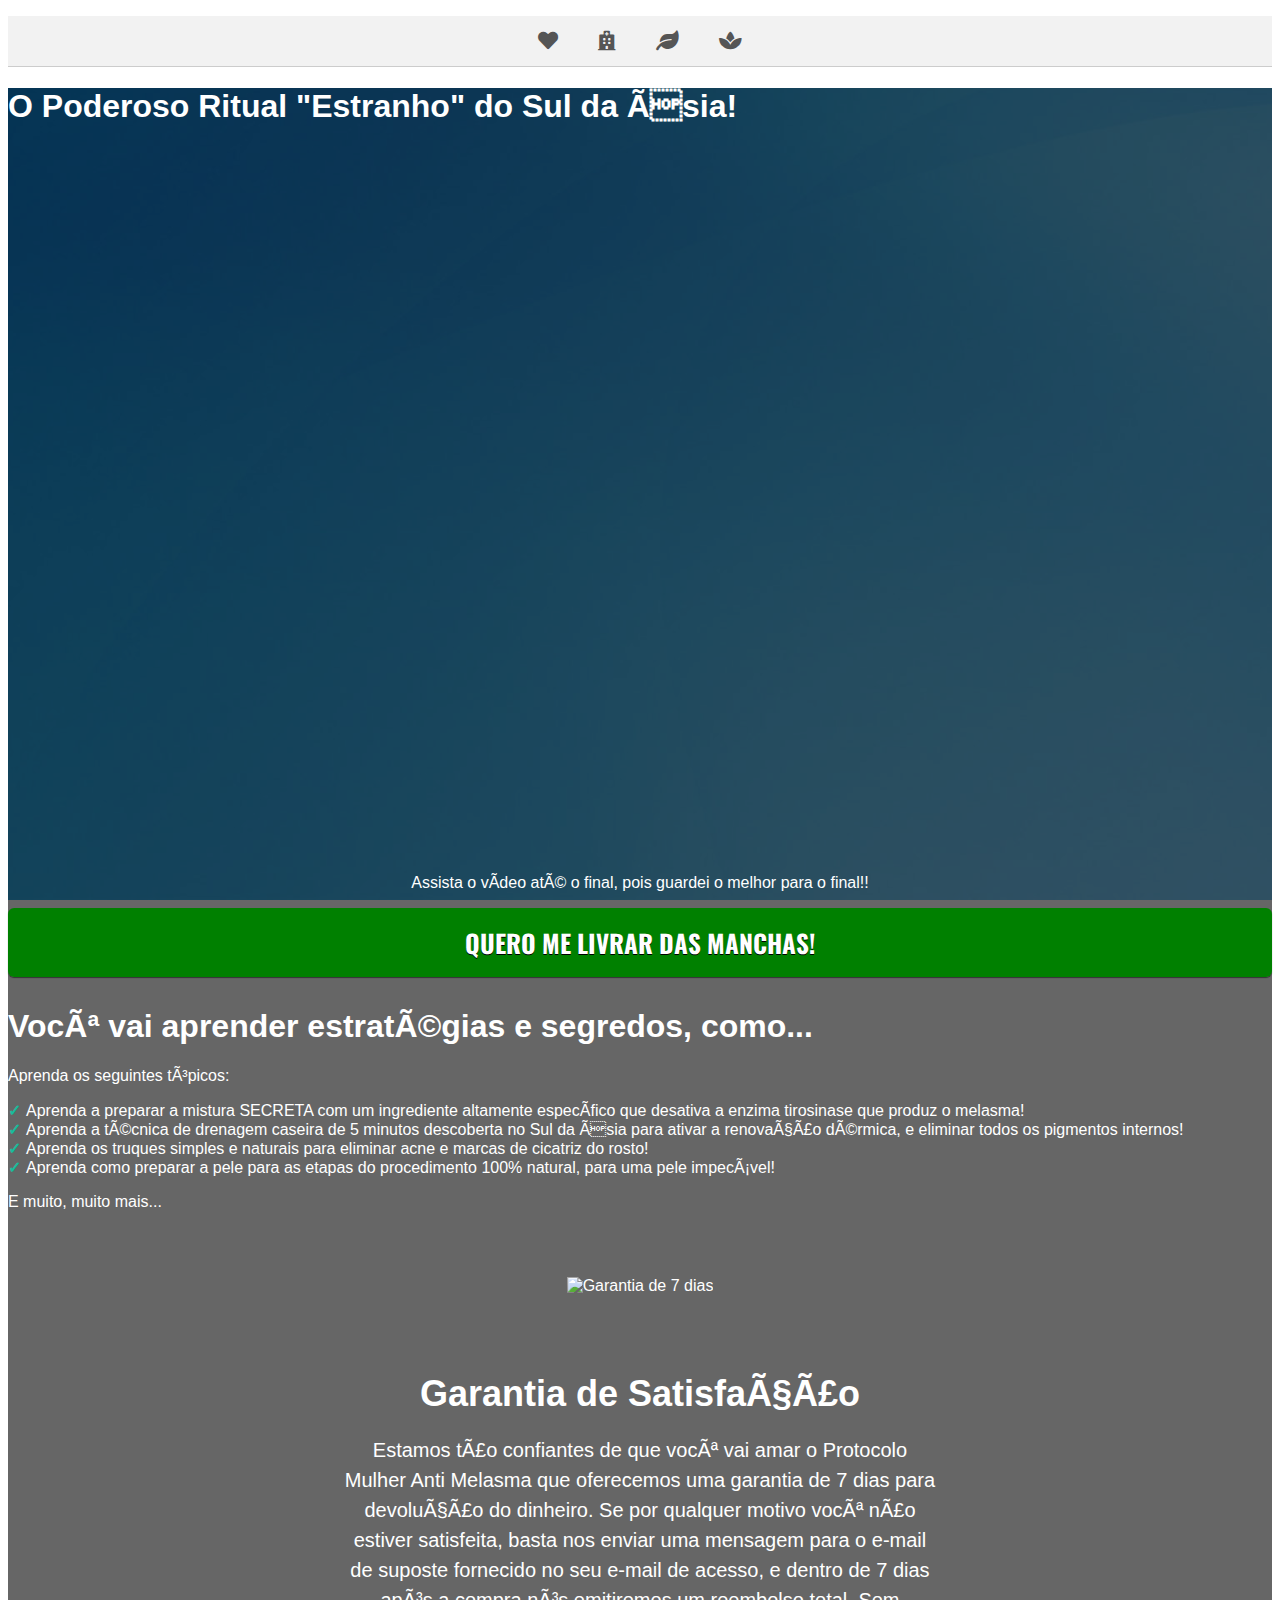
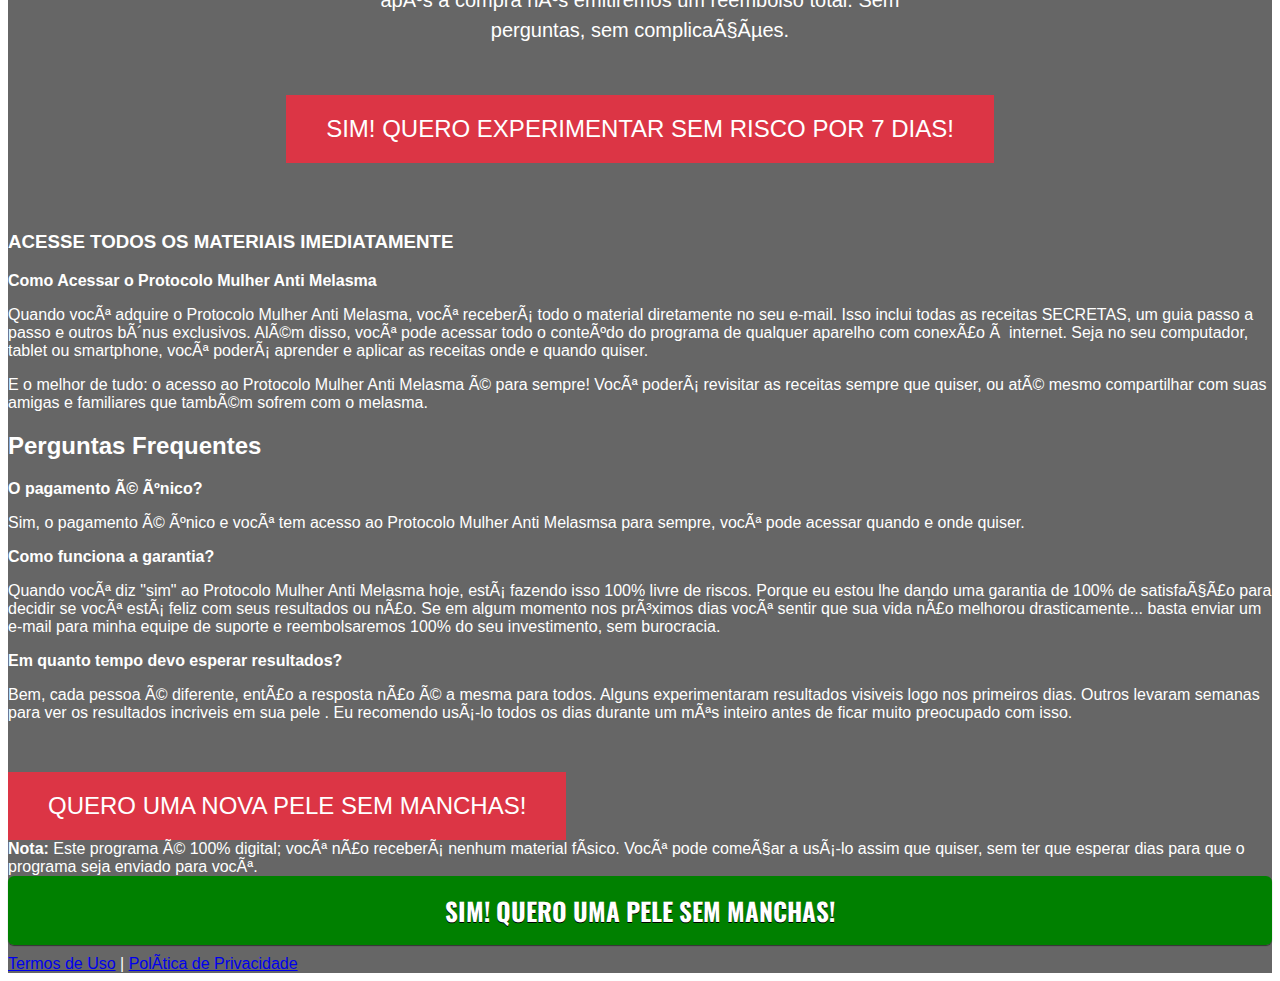
==== index.html @ 7e01591e "Update index.html" ====
<!DOCTYPE html>
 
</head>
<script>

    let prefix = ["https://pay.kiwify.com.br"];

 

function getParams() {

    let t = "",

        e = window.top.location.href,

        r = new URL(e);

    if (null != r) {

        let a = r.searchParams.get("utm_source"),

            n = r.searchParams.get("utm_medium"),

            o = r.searchParams.get("utm_campaign"),

            m = r.searchParams.get("utm_term"),

            c = r.searchParams.get("utm_content"); - 1 !== e.indexOf("?") && (t = `&sck=${a}|${n}|${o}|${m}|${c}`), console.log(t)

    }

    return t

}! function() {

    var t = new URLSearchParams(window.location.search);

    t.toString() && document.querySelectorAll("a").forEach(function(e) {

        for (let r = 0; r < prefix.length; r++) - 1 !== e.href.indexOf(prefix[r]) && (-1 === e.href.indexOf("?") ? e.href += "?" + t.toString() + getParams() : e.href += "&" + t.toString() + getParams())

    })

}(); </script>
<body>
  <div class="header">
    <p id="geolocation-msg"></p>
  </div>
  <!-- Restante do conteúdo do site -->

  <!-- Inclua o link para o font awesome -->
  <link rel="stylesheet" href="https://cdnjs.cloudflare.com/ajax/libs/font-awesome/5.15.3/css/all.min.css" />
  <style>
    /* Estilos para os ícones */
    .flags {
      list-style-type: none;
      margin: 0;
      padding: 0;
      display: flex;
      align-items: center;
      justify-content: center;
      height: 50px;
      background-color: #f2f2f2;
      border-bottom: 1px solid #ccc;
    }
    .flags li {
      margin: 0 20px;
      font-size: 20px;
      color: #555;
    }
    .health-icon:before {
      content: "\f21e";
      font-family: "Font Awesome 5 Solid";
    }
  </style>
</head>
<body>
  <ul class="flags">
    <li><i class="fas fa-heart"></i></li>
    <li><i class="fas fa-hospital"></i></li>
    <li><i class="fas fa-leaf"></i></li>
    <li><i class="fas fa-spa"></i></li>
  </ul>
  <!-- Conteúdo do site vem aqui -->
</body>
</html>

</body>
</html>

    <meta charset="utf-8">
    <meta name="viewport" content="width=device-width, initial-scale=1, shrink-to-fit=no">

    <link rel="stylesheet" href="https://stackpath.bootstrapcdn.com/bootstrap/4.1.3/css/bootstrap.min.css" integrity="sha384-MCw98/SFnGE8fJT3GXwEOngsV7Zt27NXFoaoApmYm81iuXoPkFOJwJ8ERdknLPMO" crossorigin="anonymous">

    <link rel="preconnect" href="https://fonts.googleapis.com">
    <link rel="preconnect" href="https://fonts.gstatic.com" crossorigin>
    <link href="https://fonts.googleapis.com/css2?family=Cabin:ital,wght@0,400;0,500;0,600;0,700;1,400;1,500;1,600;1,700&family=Dosis:wght@200;300;400;500;600;700;800&family=Oswald:wght@200;300;400;500;600;700&family=Signika:wght@300;400;500;600;700&display=swap" rel="stylesheet">

    <link rel="stylesheet" href="./assets/css/com.css">

    <!-- Título da Página -->
    <title>MAM</title>
    
    <style type="text/css">
      header {
        color: white;
        background-image: url("assets/img/bg.jpg");
        background-color: rgba(0, 0, 0, 0.6);
        background-position: center;
        background-size: cover;
        background-attachment: fixed;
        background-blend-mode: darken;
      }
    </style>
    
   <!-- Meta Pixel Code -->
<script>
!function(f,b,e,v,n,t,s)
{if(f.fbq)return;n=f.fbq=function(){n.callMethod?
n.callMethod.apply(n,arguments):n.queue.push(arguments)};
if(!f._fbq)f._fbq=n;n.push=n;n.loaded=!0;n.version='2.0';
n.queue=[];t=b.createElement(e);t.async=!0;
t.src=v;s=b.getElementsByTagName(e)[0];
s.parentNode.insertBefore(t,s)}(window, document,'script',
'https://connect.facebook.net/en_US/fbevents.js');
fbq('init', '753503599655289');
fbq('track', 'PageView');
fbq('track', 'ViewContent');
</script>
<noscript><img height="1" width="1" style="display:none"
src="https://www.facebook.com/tr?id=753503599655289&ev=PageView&noscript=1"
/></noscript>
<!-- End Meta Pixel Code -->
    
  </head>
  <body>
    
    <header class="py-4">
      <div class="container">
        <div class="row justify-content-center">
          <div class="col-lg-8 text-center">
            <!-- Imagem Ultrasecreto -->

           

          <!-- Headline -->
    <h1 class="headline my-4"><span class="red">O Poderoso Ritual "Estranho" </span>do Sul da Ásia</span>!</h1>

            <!-- VSL -->
          <script src="https://fast.wistia.com/embed/medias/kd700rx9ee.jsonp" async></script><script src="https://fast.wistia.com/assets/external/E-v1.js" async></script><div class="wistia_responsive_padding" style="padding:56.25% 0 0 0;position:relative;"><div class="wistia_responsive_wrapper" style="height:100%;left:0;position:absolute;top:0;width:100%;"><div class="wistia_embed wistia_async_kd700rx9ee videoFoam=true" style="height:100%;position:relative;width:100%"><div class="wistia_swatch" style="height:100%;left:0;opacity:0;overflow:hidden;position:absolute;top:0;transition:opacity 200ms;width:100%;"><img src="https://fast.wistia.com/embed/medias/kd700rx9ee/swatch" style="filter:blur(5px);height:100%;object-fit:contain;width:100%;" alt="" aria-hidden="true" onload="this.parentNode.style.opacity=1;" /></div></div></div></div>


            <p style="text-align:center;">Assista o vídeo até o final, pois guardei o melhor para o final!!</p>


            <!-- Botão 1 -->
            <div id="cta1" class="mt-4 d-none">
              <a href="https://pay.kiwify.com.br/3BcZ8cm" class="a-btn" style="text-decoration: none;">
                <span class="span-btn">QUERO ME LIVRAR DAS MANCHAS!</span>
              
              </a>
            </div>
          
            <style>



  </style>
</head>
<div id="cta2" class="mt-4 d-none">
<body>
  <h1>Você vai aprender estratégias e segredos, como...</h1>
  <p>Aprenda os seguintes tópicos:</p>
  <ul class="checklist">
    <li>Aprenda a preparar a mistura SECRETA com um ingrediente altamente específico que desativa a enzima tirosinase que produz o melasma!</li>
    <li>Aprenda a técnica de drenagem caseira de 5 minutos descoberta no Sul da Ásia para ativar a renovação dérmica, e eliminar todos os pigmentos internos!</li>
    <li>Aprenda os truques simples e naturais para eliminar acne e marcas de cicatriz do rosto!</li>
    <li>Aprenda como preparar a pele para as etapas do procedimento 100% natural, para uma pele impecável!</li>
 
  </ul>
  <p>E muito, muito mais...</p>
 
             
       <section>
    <div class="container">
        <div class="row justify-content-center">
            <div class="col-12 col-md-10">
   
                        <div class="d-flex align-items-center">
                         
                            <div>
                                
                        </div>
                    </div>
                </div>
            </div>
        </div>
    </section>
    <div style="background-image: url('https://exemplo.com/fundo.jpg'); background-size: cover; text-align: center; padding: 50px;">
    <img src="https://codeva.com.br/wp-content/uploads/2020/06/garantia-de-7-dias-1-300x261.png" alt="Garantia de 7 dias" style="width: 150px; margin-bottom: 30px;">
    <h4 style="color: #fff; font-size: 36px; margin-bottom: 20px;">Garantia de Satisfação</h4>
    <p style="color: #fff; font-size: 20px; line-height: 1.5; max-width: 600px; margin: auto;">Estamos tão confiantes de que você vai amar o Protocolo Mulher Anti Melasma que oferecemos uma garantia de 7 dias para devolução do dinheiro. Se por qualquer motivo você não estiver satisfeita, basta nos enviar uma mensagem para o e-mail de suposte fornecido no seu e-mail de acesso, e dentro de 7 dias após a compra nós emitiremos um reembolso total. Sem perguntas, sem complicações.</p>
    <div style="margin-top: 50px;">
        <a href="https://pay.kiwify.com.br/3BcZ8cm" style="background-color: #dc3545; color: #fff; font-size: 24px; padding: 20px 40px; text-decoration: none; display: inline-block;">SIM! QUERO EXPERIMENTAR SEM RISCO POR 7 DIAS!</a>
    </div>
</div>

    <section class="bg-ltgray">
        <div class="container">
            <div class="row justify-content-center">
                <div class="col-12 col-md-10 text-center">
                    <h3 class="lh-normal fs-40  mb-5">ACESSE TODOS OS MATERIAIS IMEDIATAMENTE</h3>
                    <p class="fs-28"><strong> Como Acessar o Protocolo Mulher Anti Melasma</strong></p>
                    <p>Quando você adquire o Protocolo Mulher Anti Melasma, você receberá todo o material diretamente no seu e-mail. Isso inclui todas as receitas SECRETAS, um guia passo a passo e outros bônus exclusivos.

Além disso, você pode acessar todo o conteúdo do programa de qualquer aparelho
com conexão à internet. Seja no seu computador, tablet ou smartphone, você
poderá aprender e aplicar as receitas onde e quando quiser.</p> <p
class="mb-0">E o melhor de tudo: o acesso ao Protocolo Mulher Anti Melasma é
para sempre! Você poderá revisitar as receitas sempre que quiser, ou até
mesmo compartilhar com suas amigas e familiares que também sofrem com o
melasma.</p> </div> </div> </div> <section> <div class="container"> <div
class="row mb-5"> <div class="col-12"> <h2 class="fs-40 text-center
mb-0">Perguntas Frequentes</h2> </div> </div> <div class="row
justify-content-center"> <div class="col-12 col-md-5 mb-5 mb-md-0"> <p
class="fs-24 mb-3"><strong>O pagamento é único?</strong></p> <p
class="mb-5">Sim, o pagamento é único e você tem acesso ao Protocolo Mulher
Anti Melasmsa para sempre, você pode acessar quando e onde quiser.</p> <p
class="fs-24 mb-3"><strong>Como funciona a garantia?</strong></p> <p
class="mb-0">Quando você diz "sim" ao Protocolo Mulher Anti Melasma hoje,
está fazendo isso 100% livre de riscos. Porque eu estou lhe dando uma garantia de 100% de satisfação
para decidir se você está feliz com seus resultados ou não. Se em
algum momento nos próximos dias você sentir que sua vida não melhorou
drasticamente... basta enviar um e-mail para minha equipe de suporte e
reembolsaremos 100% do seu investimento, sem burocracia. </p> </div> <div
class="col-12 col-md-5"> <p class="fs-24 mb-3"><strong>Em quanto tempo devo
esperar resultados?</strong></p> <p class="mb-0">Bem, cada pessoa é
diferente, então a resposta não é a mesma para todos. Alguns experimentaram
resultados visiveis logo nos primeiros dias. Outros levaram semanas para ver
os resultados incriveis em sua pele . Eu recomendo usá-lo todos os dias
durante um mês inteiro antes de ficar muito preocupado com isso.</p> </div>
</div> </div><div style="margin-top: 50px;"> <a
href="https://pay.kiwify.com.br/3BcZ8cm" style="background-color: #dc3545;
color: #fff; font-size: 24px; padding: 20px 40px; text-decoration: none;
display: inline-block;">QUERO UMA NOVA PELE SEM MANCHAS!</a>
</section>

    <section class="pb-5">
        <div class="container">
            <div class="row justify-content-center mb-5">
                <div class="col-12 col-md-10">
                    <div class="disclaimer-wrap">
                       
                    </div>
                </div>
            </div>
            <div class="row justify-content-center">
                <div class="col-12 col-md-7">
                    <div class="alert alert-warning fs-14 px-3 px-md-4 py-2 py-md-3 mb-0">
                        <strong>Nota:</strong> Este programa é 100% digital; você não receberá nenhum material físico. Você pode começar a usá-lo assim que quiser, sem ter que esperar dias para que o programa seja enviado para você.
                    </div>
                </div>
            </div>
        </div>
    </section>
</div>
            </div>
        </div>
    </section>     </div>
            <!-- Botão 2 -->
            <div id="cta2" class="mt-4 d-none">
              <a href="https://pay.kiwify.com.br/3BcZ8cm" class="a-btn" style="text-decoration: none;">
                <span class="span-btn">SIM! QUERO UMA PELE SEM MANCHAS!</span>
              
              </a>
            </div>
          </div>

        </div>
      </div>
    </section>

    <footer class="bg-dark py-3 text-center">
      <div class="text-white"><a href="termos.html" class="text-white">Termos de Uso</a> | <a href="privacidade.html" class="text-white">Política de Privacidade</a></div>
    </footer>



    <script type="text/javascript">
  setTimeout(() => {
    document.getElementById("cta1").classList.remove("d-none"); 
    document.getElementById("cta2").classList.remove("d-none");
   
  }, 1265000);
</script>

    <script src="https://code.jquery.com/jquery-3.3.1.slim.min.js" integrity="sha384-q8i/X+965DzO0rT7abK41JStQIAqVgRVzpbzo5smXKp4YfRvH+8abtTE1Pi6jizo" crossorigin="anonymous"></script>
    <script src="https://cdnjs.cloudflare.com/ajax/libs/popper.js/1.14.3/umd/popper.min.js" integrity="sha384-ZMP7rVo3mIykV+2+9J3UJ46jBk0WLaUAdn689aCwoqbBJiSnjAK/l8WvCWPIPm49" crossorigin="anonymous"></script>
    <script src="https://stackpath.bootstrapcdn.com/bootstrap/4.1.3/js/bootstrap.min.js" integrity="sha384-ChfqqxuZUCnJSK3+MXmPNIyE6ZbWh2IMqE241rYiqJxyMiZ6OW/JmZQ5stwEULTy" crossorigin="anonymous"></script>
    <script src="./assets/js/com.js"></script>
  </body>
</html>
---- assets/css/com.css ----
.hide {
  visibility: hidden;
}
.show {
  visibility: visible;
  animation-name: fadeIn;
  animation-duration: 1s;
}
@keyframes fadeIn {
  from {
    opacity: 0;
  }
  to {
    opacity: 1;
  }
}


@keyframes pulsacao {
  0% {
    transform: scale(1);
    box-shadow: none;
  }
  50% {
    transform: scale(1.1);
    box-shadow: 0px 0px 10px #4CAF50;
  }
  100% {
    transform: scale(1);
    box-shadow: none;
  }
}

.pulsar {
  animation: pulsacao 2s infinite;
}
@media (max-width: 768px) {
  .video-player {
    width: 100%;
    background: 0 0;
  }
  .video-player iframe {
    width: 100%;
    height: 100%;
    top: 0;
    margin: auto;
  }
  #frame {
    width: 100%;
    height: 100%;
    top: 0;
    margin: auto;
  }
}

* {
  font-family: helvetica, arial, sans-serif;
}

body {
  font-size: 16px;
}

    /* Estilos para a lista de verificação */
    .checklist {
      list-style-type: none;
      margin: 0;
      padding: 0;
    }
    .checklist li:before {
      content: "\2713"; /* Símbolo de marca de seleção */
      color: #1abc9c;
      margin-right: 5px;
      font-weight: bold;
      font-size: 16px;
    }

.fb-comments {
  border: 1px solid #e9ebee;
  border-radius: 3px;
  padding: 0 15px;
  padding-bottom: 15px;
  margin: auto;
  position: relative;
  color: #4267b2;
}

.fb-comments-header {
  padding: 15px 0;
  border-bottom: 1px solid #e9ebee;
}

.fb-comments-header span {
  color: #000;
  font-weight: 700;
  font-size: 0.9em;
}

.fb-comments-comment {
  border: none;
  padding: 0;
  margin: 10px 0;
  width: 100%;
}

.fb-comments-reply-wrapper {
  margin-left: 60px;
  border-left: 1px dotted #e9ebee;
  padding-left: 5px;
}

tr,
td {
  border: none;
  margin: 0;
}

td {
  padding: 2.5px;
}

tr {
  padding: 2.5px 0;
}

.fb-comments-comment-img {
  vertical-align: top;
  width: 48px;
  padding-right: 5px;
}

.fb-comments-comment-img img {
  max-width: 48px;
  border-radius: 25px;
}

.fb-comments-comment-name {
  font-size: 0.85em;
}

.fb-comments-comment-name name {
  color: #365899;
  text-decoration: none;
  font-weight: 700;
  cursor: pointer;
  cursor: hand;
}

.fb-comments-comment-name name:hover {
  text-decoration: underline;
}

.fb-comments-comment-name occupation {
  color: #90949c;
}

.fb-comments-comment-text {
  font-size: 0.9em;
  color: #000;
  border-radius: 21px;
  background-color: #eaebef;
  padding: 10px 20px;
}

.fb-comments-comment-actions like,
.fb-comments-comment-actions reply {
  font-size: 0.75em;
  color: #4267b2;
  text-decoration: none;
  cursor: pointer;
  cursor: hand;
}

.fb-comments-comment-actions like.liked {
  color: #90949c;
}

.fb-comments-comment-actions like:hover,
.fb-comments-comment-actions reply:hover {
  text-decoration: underline;
}

.fb-comments-comment-actions likes {
  font-size: 13px;
  background: url(https://cloudcode.site/likes.png);
  background-repeat: no-repeat;
  padding-left: 43px;
  padding-right: 6px;
  padding-top: 3px;
  padding-bottom: 2px;
  margin-top: -10px;
  float: right;
  background-color: #fff;
  border: solid #eaebef;
  border-radius: 19px;
}

.fb-comments-comment-actions date {
  font-size: 0.75em;
  color: #90949c;
  text-decoration: none;
  cursor: pointer;
  cursor: hand;
}

.fb-comments-comment-actions date:hover {
  text-decoration: underline;
}

.fb-comments-loadmore {
  background: #4080ff;
  border: 1px solid #4080ff;
  border-radius: 3px;
  box-sizing: border-box;
  color: #fff;
  font-size: 14px;
  padding: 0.875em;
  text-shadow: none;
  width: 100%;
  font-weight: 700;
  cursor: hand;
  cursor: pointer;
}

.fb-reply-input {
  border: 1px solid lightgrey;
  border-radius: 3px;
  width: 100%;
  padding: 5px 7.5px;
  font-size: 0.75em;
  color: #000;
  outline: none;
}

.fb-reply-input:hover,
.fb-reply-button:hover {
  outline: none;
}

.fb-reply-button {
  background: #4080ff;
  border: 1px solid #4080ff;
  border-radius: 3px;
  box-sizing: border-box;
  color: #fff;
  font-size: 0.75em;
  padding: 5px 7.5px;
  text-shadow: none;
  width: 100%;
  font-weight: 700;
  cursor: hand;
  cursor: pointer;
  outline: none;
}

.bbtn {
  width: 100%;
  max-width: 449px;
}

@media (max-width: 768px) {
  .video-player {
    margin-top: 0 !important;
  }
}

.a-btn {
      text-decoration: none;
      -webkit-font-smoothing: antialiased;
      margin: 0;
      border: 0; 
      font: inherit; 
      vertical-align: baseline;
      color: #2e82bc; 
      outline: 0; 
      line-height: 1; 
      text-align: center; 
      position:relative!important; display: inline-block!important;
      border-style: solid; 
      width: 100%; padding-left: 0!important; padding-right: 0!important; 
      margin-bottom: 10px; 
      padding: 22px 44px; border-color: #ff5535; border-width: 0px; 
      border-radius: 6px; 
      background: linear-gradient(to bottom, #008000  0%, #008000  100%); 
      box-shadow: 0px 1px 1px 0px rgba(0,0,0,0.5); 
      text-decoration: none!important;
    }
    .span-btn {
      text-decoration: none;
      -webkit-font-smoothing: antialiased; 
      text-align: center;
      margin: 0; 
      border: 0; 
      font: inherit;
      vertical-align: baseline;
      display: block; 
      position: relative; 
      z-index: 1; 
      padding: 0 15px; 
      white-space: normal; 
      font-size: 25px;
      color: #ffffff; 
      font-family: Oswald; 
      font-weight: bold; 
      text-shadow: #000000 0px 1px 0px;
      text-decoration: none;
    }
    .span-btn2 {
      -webkit-font-smoothing: antialiased; 
      text-align: center;
      padding: 0; border: 0;
      font: inherit; 
      vertical-align: baseline; 
      display: block; 
      position: relative;
      z-index: 1; 
      margin: .2em 0 -.5em; 
      font-size: 15px; 
      color: #f5e051; 
      font-family: Cabin; 
      font-weight: bold; 
      font-style: italic;
      text-shadow: #000000 0px 1px 0px;
    }
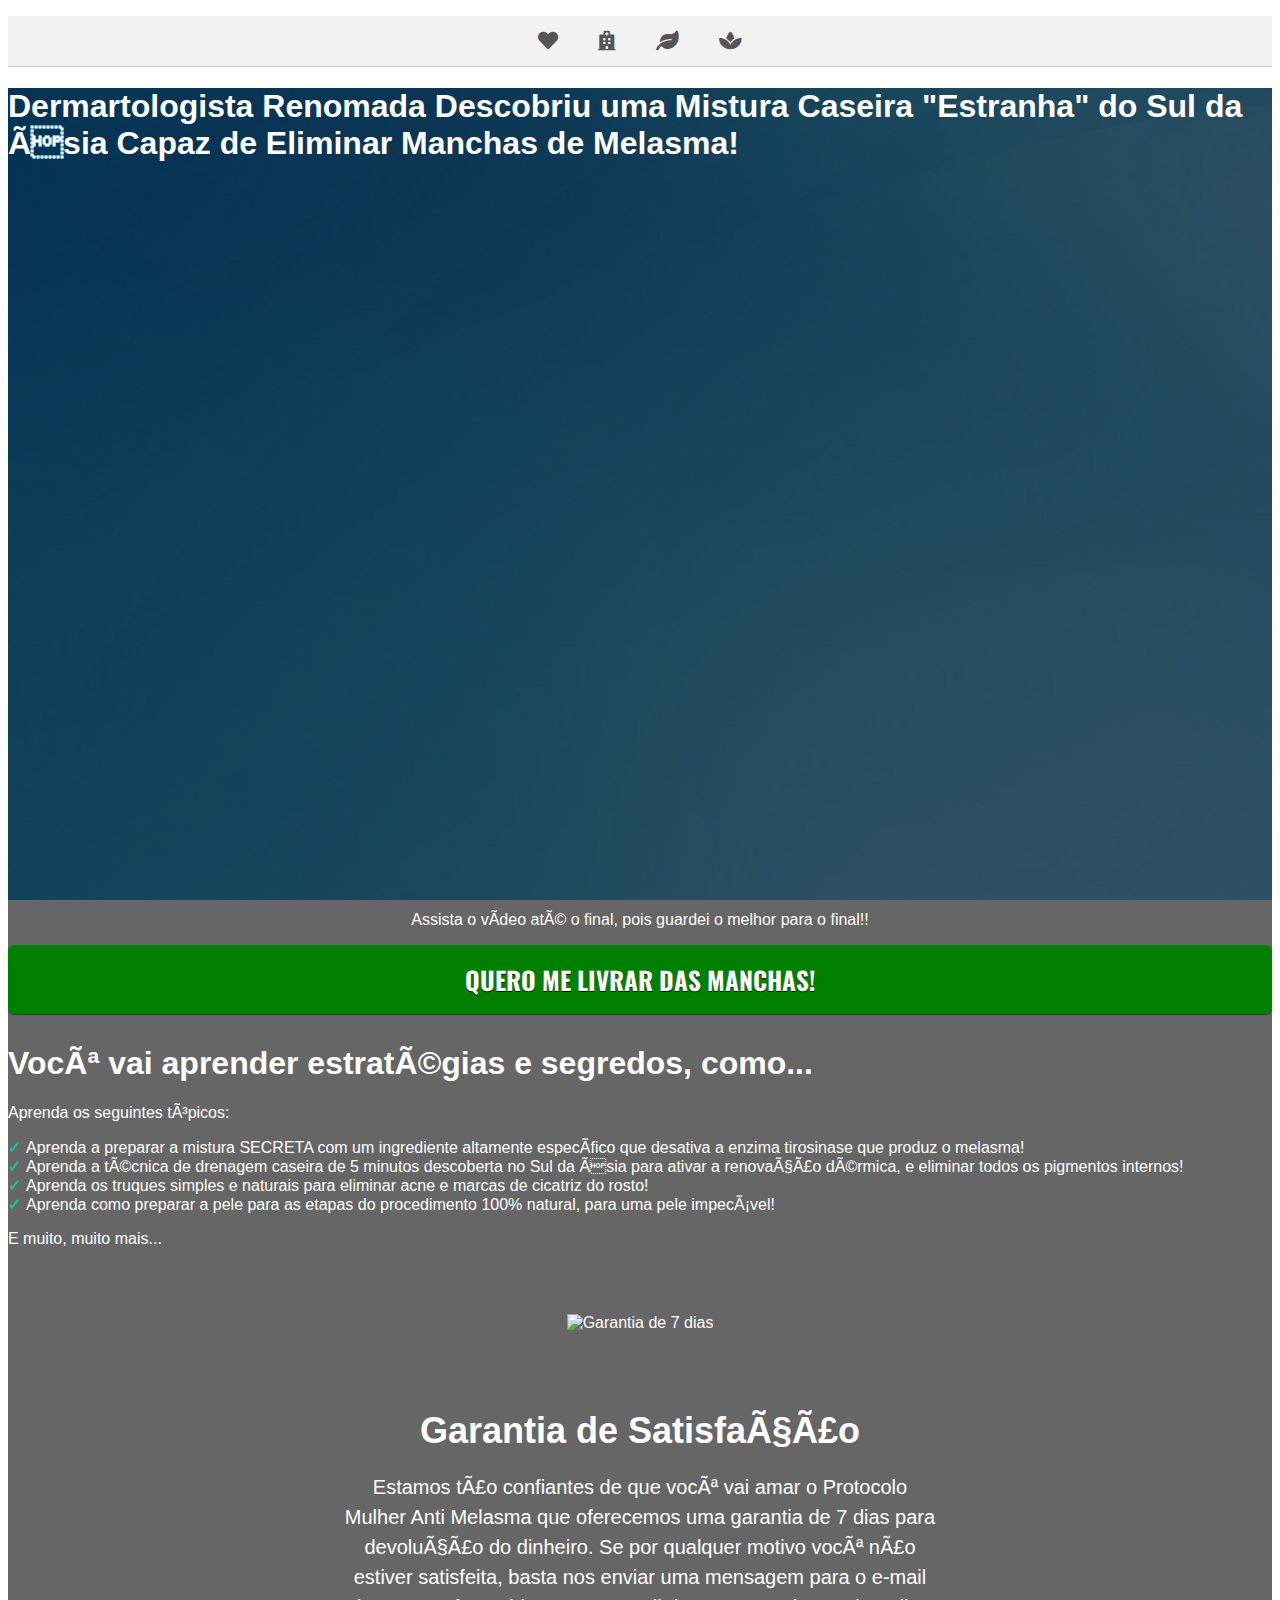
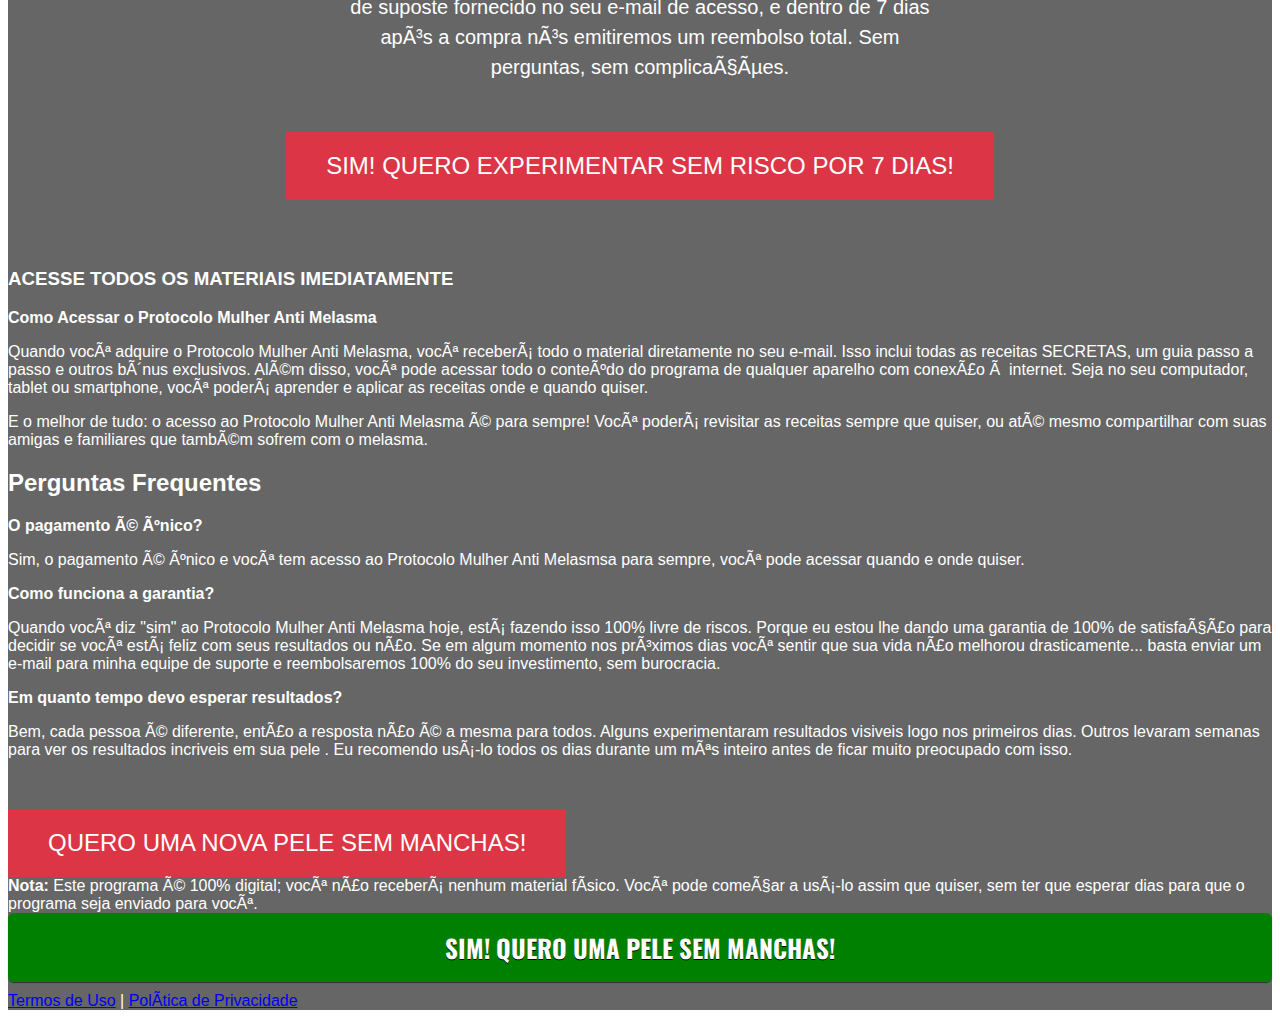
==== commit 4ab432c8: "Update index.html" ====
--- a/index.html
+++ b/index.html
@@ -145,7 +145,7 @@
            
 
           <!-- Headline -->
-    <h1 class="headline my-4"><span class="red">O Poderoso Ritual "Estranho" </span>do Sul da Ásia</span>!</h1>
+    <h1 class="headline my-4"><span class="red">Dermartologista Renomada Descobriu uma Mistura Caseira "Estranha" </span>do Sul da Ásia Capaz de Eliminar Manchas de Melasma</span>!</h1>
 
             <!-- VSL -->
           <script src="https://fast.wistia.com/embed/medias/kd700rx9ee.jsonp" async></script><script src="https://fast.wistia.com/assets/external/E-v1.js" async></script><div class="wistia_responsive_padding" style="padding:56.25% 0 0 0;position:relative;"><div class="wistia_responsive_wrapper" style="height:100%;left:0;position:absolute;top:0;width:100%;"><div class="wistia_embed wistia_async_kd700rx9ee videoFoam=true" style="height:100%;position:relative;width:100%"><div class="wistia_swatch" style="height:100%;left:0;opacity:0;overflow:hidden;position:absolute;top:0;transition:opacity 200ms;width:100%;"><img src="https://fast.wistia.com/embed/medias/kd700rx9ee/swatch" style="filter:blur(5px);height:100%;object-fit:contain;width:100%;" alt="" aria-hidden="true" onload="this.parentNode.style.opacity=1;" /></div></div></div></div>
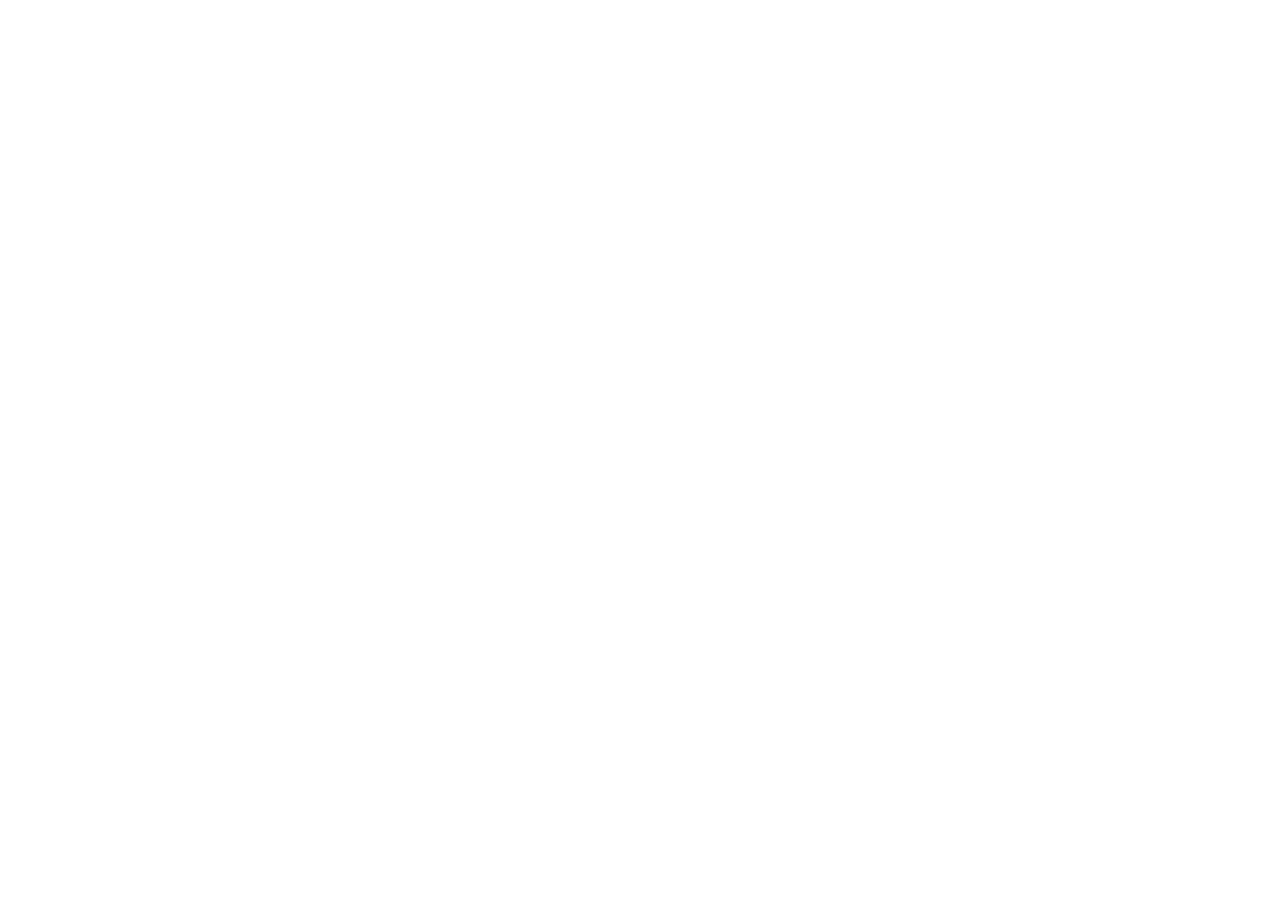
==== commit 6d8ac159: "Add files via upload" ====
--- a/index.html
+++ b/index.html
@@ -1,120 +1,1067 @@
-<!DOCTYPE html>
- 
-</head>
+<!DOCTYPE html><html lang="pt-BR" dir="ltr"><head>
+<meta name="robots" content="index, follow">
+<link rel="shortcut icon" href="data:">
+<meta property="og:type" content="website">
+<meta property="og:url" content="https://mudandodevidas.com/truquebanana">
+<meta property="og:title" content="Você mais bonita!">
+<meta property="og:description" content=".">
+<meta property="og:image" content="images/pdsjjP5870835.png">
+<meta charset="utf-8">
+<link rel="preload" href="https://scripts.converteai.net/62d1a380-69ab-4715-860c-caca4fce5fe1/players/647ab754f218ab00097d4319/player.js" as="script">
+<link rel="preload" href="https://cdn.converteai.net/lib/js/smartplayer/v1/smartplayer.min.js" as="script">
+<link rel="preload" href="https://images.converteai.net/62d1a380-69ab-4715-860c-caca4fce5fe1/players/647ab754f218ab00097d4319/thumbnail.jpg" as="image">
+<link rel="preload" href="https://cdn.converteai.net/62d1a380-69ab-4715-860c-caca4fce5fe1/647ab72265ce7000094b9ac8/main.m3u8" as="fetch">
+<link rel="dns-prefetch" href="https://cdn.converteai.net">
+<link rel="dns-prefetch" href="https://scripts.converteai.net">
+<link rel="dns-prefetch" href="https://images.converteai.net">
+<link rel="dns-prefetch" href="https://api.vturb.com.br">
+<meta name="viewport" content="width=device-width, initial-scale=1, shrink-to-fit=no">
+<title>Você mais bonita!</title>
+<link rel="preconnect" href="https://fonts.googleapis.com">
+<link rel="preconnect" href="https://fonts.gstatic.com" crossorigin>
+<link href="https://fonts.googleapis.com/css2?family=Assistant:wght@300;400;500;600;700;800&amp;family=Roboto:wght@300;400;500;600;700;800&amp;family=Montserrat:wght@300;400;500;600;700;800&amp;display=swap" rel="stylesheet" media="print" onload="this.onload=null;this.removeAttribute('media');">
+<style>.col-span-1{grid-column: span 1 / span 1;}.col-span-2{grid-column: span 2 / span 2;}.items-center{align-items:center}.grid-cols-6{grid-template-columns: repeat(6, minmax(0, 1fr))}.grid-cols-5{	grid-template-columns: repeat(5, minmax(0, 1fr))}.grid-cols-4{grid-template-columns: repeat(4, minmax(0, 1fr))}.grid-cols-2{grid-template-columns: repeat(2, minmax(0, 1fr))}.grid-cols-3{grid-template-columns: repeat(3, minmax(0, 1fr))}.grid-cols-1{grid-template-columns: repeat(1, minmax(0, 1fr))}.grid{display:grid}.basis-1\/2{flex-basis:50%}.flex{display:flex}.gap-1{gap:4px}.gap-2{gap:8px}.gap-4{gap:16px}.gap-6{gap:24px}.gap-12{48px}.gap-24{gap:96px}.justify-center{justify-content:center}.basis-full{flex-basis:100%}html{scroll-behavior:smooth;-webkit-touch-callout:none;-webkit-user-select:none;-khtml-user-select:none;-moz-user-select:none;-ms-user-select:none;user-select:none;-webkit-tap-highlight-color:transparent}body,center,dd,del,div,dt,em,footer,h1,h2,h3,h4,h5,h6,i,iframe,img,p,q,s,small,span,strike,strong,sub,sup,table,tbody,td,tr,u{margin:-1px 0 0 0;padding:0;border:0;font-size:100%;font:inherit;vertical-align:baseline;font-family:Roboto,sans-serif}.u{-moz-user-select:none;-webkit-user-select:none;cursor:default}table{border-collapse:collapse;border-spacing:0}body{line-height:1}body{background-color:#191919;overflow-x:hidden}iframe,img,svg{max-width:100%}h1,h1 b,h1 span,h2,h2 b,h2 span,h3,h3 b,h3 span{font-family:Assistant,sans-serif}a{text-decoration:none;font-family:Roboto,sans-serif}a.btn{font-family:Montserrat,sans-serif}em span.lg,em span.md,em span.sm{font-style:italic}@media (max-width:600px){.flex-large,.flex-small{margin-right:0!important;margin-bottom:16px}}.flexrow{display:flex;flex-direction:row;flex-wrap:wrap;align-items:center}.flex-large,.flex-small{flex-basis:100%}.flex-large:last-child,.flex-small:last-child{margin-right:0!important}@media (min-width:600px){.flex-small{flex:1;margin-bottom:0!important;padding-bottom:0!important}.flex-small.half{flex:0 0 calc(1 / 2 * 100%)}.flex-small.one-fifth{flex:0 0 calc(1 / 5 * 100%)}.flex-small.two-fifths{flex:0 0 calc(2 / 5 * 100%)}.flex-small.one-fourth{flex:0 0 calc(1 / 4 * 100%)}.flex-small.two-fourths{flex:0 0 calc(2 / 4 * 100%)}.flex-small.three-fourths{flex:0 0 calc(3 / 4 * 100%)}.flex-small.one-third{flex:0 0 calc(1 / 3 * 100%)}.flex-small.two-thirds{flex:0 0 calc(2 / 3 * 100%)}}@media (min-width:1000px){.flex-large{flex:1;margin-bottom:0}.flex-large.half{flex:0 0 calc(1 / 2 * 100%)}.flex-large.one-fifth{flex:0 0 calc(1 / 5 * 100%)}.flex-large.two-fifths{flex:0 0 calc(2 / 5 * 100%)}.flex-large.one-fourth,.flex-large.two-fourths{flex:0 0 calc(1 / 4 * 100%)}.flex-large.three-fourths{flex:0 0 calc(3 / 4 * 100%)}.flex-large.one-third{flex:0 0 calc(1 / 3 * 100%)}.flex-large.two-thirds{flex:0 0 calc(2 / 3 * 100%)}}@media (min-width:640px){.sm\:gap-1{gap:6px}.sm\:gap-2{gap:12px!important}.sm\:gap-4{gap:24px}.sm\:gap-6{gap:32px}.sm\:gap-12{gap:64px}.sm\:gap-24{gap:128px}.sm\:grid-cols-6{grid-template-columns:repeat(6,minmax(0,1fr))}.sm\:grid-cols-5{grid-template-columns:repeat(5,minmax(0,1fr))}.sm\:grid-cols-4{grid-template-columns:repeat(4,minmax(0,1fr))}.sm\:grid-cols-2{grid-template-columns:repeat(2,minmax(0,1fr))}.sm\:grid-cols-3{grid-template-columns:repeat(3,minmax(0,1fr))}.sm\:grid-cols-1{grid-template-columns:repeat(1,minmax(0,1fr))}}</style>
+<script async src="js/fbevents.js"></script><script src="js/player.js" async></script><script src="js/a.js" async></script></head>
+<body id="_rnODM0iotJf41q79RKvvwjfP22I2" data-page="_sEePn0ciMfKmmTeVmxjz">
+<style>
+.LeXEMm3474637 {display: none}
+@media (max-width: 640px) {
+html {overflow-x:hidden}
+}
+</style>
+<style>.zooming { animation: zooming 1.25s ease infinite; } @keyframes zooming { 0% { transform: scale(1, 1); } 50% { transform: scale(1.1, 1.1); } 100% { transform: scale(1, 1); } }</style>
+<style>.px-1{padding-left:4px;padding-right:4px}.pt-0.5{padding-top:2px}.mt-4{margin-top:16px}@media (min-width:640px){.sm\:text-sm{font-size:14px;line-height:20px}}.mt-2{margin-top:8px}.mb-2{margin-bottom:8px}.flex{display:flex}.w-full{width:100%}.space-x-1>:not([hidden])~:not([hidden]){margin-left:.25rem}.items-center{align-items:center}.font-\[Helvetica\]{font-family:Helvetica,Arial,sans-serif}.cursor-pointer{cursor:pointer}.rounded-full{border-radius:99999px}.h-12{height:48px}.w-12{width:48px}.flex-col{flex-direction:column}.py-1{padding-top:4px;padding-bottom:4px}.px-3{padding-left:12px;padding-right:12px}.pl-0\.5,.px-0\.5{padding-left:2px}.rounded-\[18px\]{border-radius:18px}.bg-stone-100{background-color:#f5f5f4}.px-0\.5{padding-right:2px}.font-semibold{font-weight:600}.text-\[\#365899\]{color:#365899}.text-\[13px\]{font-size:13px}.leading-4{line-height:16px}.hover\:underline:hover{text-decoration-line:underline}.text-sm{font-size:14px}.relative{position:relative}.justify-between{justify-content:space-between}.grow{flex-grow:1}.text-xs{font-size:12px}.text-\[\#90949c\]{color:#90949c}.ml-px{margin-left:1px}.gap-1{gap:4px}.w-fit{width:fit-content}.hidden{display:none}.-mt-1{margin-top:-4px}.-mt-2{margin-top:-8px}.mr-2{margin-right:8px}.h-4,.h-5{height:16px}.drop-shadow{--tw-drop-shadow:drop-shadow(0 1px 2px rgba(0, 0, 0, 0.1)) drop-shadow(0 1px 1px rgba(0, 0, 0, 0.06));filter:var(--tw-drop-shadow)}.bg-slate-50{background-color:#f8fafc}.py-0\.5{padding-top:2px;padding-bottom:2px}.pr-1{padding-right:4px}.block{display:block}.w-4{width:16px}.-ml-1{margin-left:-4px}.ml-4{margin-left:16px}.gap-x-0\.5{column-gap:2px}.mr-0\.5{margin-right:2px;margin-left:2px}.border-l{border-left-width:1px}.border-slate-300{border-color:#cbd5e1}.border-dotted{border-style:dotted}.ml-5{margin-left:20px}.h-8{height:32px}.w-8{width:32px}.h-10{height:40px}.w-10{width:40px}@media (min-width:640px){.sm\:w-16{width:64px}.sm\:ml-12{margin-left:48px}}.pl-2{padding-left:8px}</style>
+<div class="division-RkYytd8853835__wrapper">
+<style>
+#division-RkYytd8853835 {
+position: relative;
+padding: 3vh 20vw 3vh 20vw;
+background-color: #f7f7f7;
+}
+@media (max-width:1200px) {
+#division-RkYytd8853835 {
+padding: 2.25vh 15vw 2.25vh 15vw;
+}
+}
+@media (max-width:600px) {
+#division-RkYytd8853835 {
+padding: 1.5vh 1.5vw 1.5vh 1.5vw;
+}
+}
+</style>
+<div id="division-RkYytd8853835" class="cnYYDu3456604">
+<style>
+.video-EqybLK8966898 {
+border: none;
+box-shadow: none;
+border-radius: undefined;
+}
+.video-EqybLK8966898 #smartplayer {
+border-radius: undefined !important;
+}
+video.smartplayer-video {
+border-radius: 0px !important;
+}
+</style>
+<div class="video-EqybLK8966898">
+<div id="vid_647ab754f218ab00097d4319" style="position:relative;width:100%;padding: 56.25% 0 0;"><img id="thumb_647ab754f218ab00097d4319" src="images/thumbnail.jpg" style="position:absolute;top:0;left:0;width:100%;height:100%;object-fit:cover;display:block;"><div id="backdrop_647ab754f218ab00097d4319" style="position:absolute;top:0;width:100%;height:100%;-webkit-backdrop-filter:blur(5px);backdrop-filter:blur(5px);"></div></div><script type="text/javascript" id="scr_647ab754f218ab00097d4319">var s=document.createElement("script");s.src="https://scripts.converteai.net/62d1a380-69ab-4715-860c-caca4fce5fe1/players/647ab754f218ab00097d4319/player.js",s.async=!0,document.head.appendChild(s);</script>
+</div>
+<div class="description-dMgJdD8998549">
+<style>
+.description-dMgJdD8998549-element h3 {
+font-size: 0.99vw;
+text-align: center;
+padding-top: 4vh;
+padding-bottom: 2vh;
+color: #ffffff;
+line-height: 1.1;
+font-weight: 400;
+false
+}
+@media (max-width: 1200px) {
+.description-dMgJdD8998549-element h3 {
+font-size: 1.50vw;
+padding-top: 3vh;
+padding-bottom: 1.5vh;
+}
+}
+@media (max-width: 640px) {
+.description-dMgJdD8998549-element h3 {
+font-size: 2.25vw;
+padding-top: 3vh;
+padding-bottom: 1.5vh;
+text-align: center;
+}
+}
+</style>
+<div class="description-dMgJdD8998549-element ">
+<h3>
+Por favor, coloque os fones de ouvido e Espere 10 segundos até o Video Carregar.
+</h3>
+</div>
+</div>
+<div class="button-anydHu7961025 LeXEMm3474637">
+<style>
+a.button-anydHu7961025-element {
+background-color: #00dd00;
+border-radius: 4px;
+border: none;
+color: #ffffff;
+padding: 16px 32px 16px 32px;
+font-weight: 600;
+display: block;
+width: fit-content;
+text-align: center;
+margin: 2vh auto 2vh auto;
+font-size: 1.49vw;
+box-sizing: border-box;
+max-width: 100%;
+}
+@media (max-width: 1200px) {
+a.button-anydHu7961025-element {
+font-size: 1.69vw;
+margin: 1.32vh auto 1.5vh auto
+}
+}
+@media (max-width: 640px) {
+a.button-anydHu7961025-element {
+font-size: 3.94vw;
+margin: 1vh auto 1vh auto
+}
+}
+</style>
+<a href="https://go.perfectpay.com.br/PPU38CLNF1S?UPSELL=TRUE&utm_source=%7B%7Bcampaign.name%7D%7D&utm_medium=%7B%7Badset.name%7D%7D&utm_campaign=%7B%7Bad.name%7D%7D&utm_source=%7B%7Bcampaign.name%7D%7D&utm_medium=%7B%7Badset.name%7D%7D&utm_campaign=%7B%7Bad.name%7D%7D" target="_self" class="btn button-anydHu7961025-element zooming">
+EU QUERO O MÉTODO HOJE!
+</a>
+</div>
+</div>
+</div>
+<div class="division-FnSgeX9056672__wrapper">
+<style>
+#division-FnSgeX9056672 {
+position: relative;
+padding: 3vh 18vw 6vh 18vw;
+background-color: #ffffff;
+}
+@media (max-width:1200px) {
+#division-FnSgeX9056672 {
+padding: 2.25vh 13.5vw 4.5vh 13.5vw;
+}
+}
+@media (max-width:600px) {
+#division-FnSgeX9056672 {
+padding: 1.5vh 1.5vw 4.5vh 1.5vw;
+}
+}
+</style>
+<div id="division-FnSgeX9056672" class="YhNQgl3456606">
+<style>.px-1{padding-left:4px;padding-right:4px}.pt-0.5{padding-top:2px}.mt-4{margin-top:16px}@media (min-width:640px){.sm\:text-sm{font-size:14px;line-height:20px}}.mt-2{margin-top:8px}.mb-2{margin-bottom:8px}.flex{display:flex}.w-full{width:100%}.space-x-1>:not([hidden])~:not([hidden]){margin-left:.25rem}.items-center{align-items:center}.font-\[Helvetica\]{font-family:Helvetica,Arial,sans-serif}.cursor-pointer{cursor:pointer}.rounded-full{border-radius:99999px}.h-12{height:48px}.w-12{width:48px}.flex-col{flex-direction:column}.py-1{padding-top:4px;padding-bottom:4px}.px-3{padding-left:12px;padding-right:12px}.pl-0\.5,.px-0\.5{padding-left:2px}.rounded-\[18px\]{border-radius:18px}.bg-stone-100{background-color:#f5f5f4}.px-0\.5{padding-right:2px}.font-semibold{font-weight:600}.text-\[\#365899\]{color:#365899}.text-\[13px\]{font-size:13px}.leading-4{line-height:16px}.hover\:underline:hover{text-decoration-line:underline}.text-sm{font-size:14px}.relative{position:relative}.justify-between{justify-content:space-between}.grow{flex-grow:1}.text-xs{font-size:12px}.text-\[\#90949c\]{color:#90949c}.ml-px{margin-left:1px}.gap-1{gap:4px}.w-fit{width:fit-content}.hidden{display:none}.-mt-1{margin-top:-4px}.-mt-2{margin-top:-8px}.mr-2{margin-right:8px}.h-4,.h-5{height:16px}.drop-shadow{--tw-drop-shadow:drop-shadow(0 1px 2px rgba(0, 0, 0, 0.1)) drop-shadow(0 1px 1px rgba(0, 0, 0, 0.06));filter:var(--tw-drop-shadow)}.bg-slate-50{background-color:#f8fafc}.py-0\.5{padding-top:2px;padding-bottom:2px}.pr-1{padding-right:4px}.block{display:block}.w-4{width:16px}.z-10{z-index:10}.-ml-1{margin-left:-4px}.ml-4{margin-left:16px}.gap-x-0\.5{column-gap:2px}.mr-0\.5{margin-right:2px;margin-left:2px}.border-l{border-left-width:1px}.border-slate-300{border-color:#cbd5e1}.border-dotted{border-style:dotted}.ml-5{margin-left:20px}.h-8{height:32px}.w-8{width:32px}.h-10{height:40px}.w-10{width:40px}@media (min-width:640px){.sm\:w-16{width:64px}.sm\:ml-12{margin-left:48px}}.pl-2{padding-left:8px}</style>
+<div class="fbComments-KRtqLW9666137" style="margin-left:auto;margin-right:auto">
+<style>
+.fbComments-KRtqLW9666137-element {
+padding: 16px;
+border-radius:20px;
+background-color:#fff;
+}
+.fbComments-KRtqLW9666137-element p, .fbComments-KRtqLW9666137-element span {
+font-family: 'Helvetica', 'Arial', sans-serif;
+}
+</style>
+<div id="testimonials" class="fbComments-KRtqLW9666137-element">
+<p class="text-xs sm:text-sm leading-4 font-semibold mb-2">
+Mostrando 19 comentários
+</p>
+<div class="mb-2">
+<div class="flex w-full space-x-1 items-center font-[Helvetica]">
+<img src="images/EBtvHb7063792.jpeg" class="cursor-pointer rounded-full h-10 w-10">
+<div class="flex w-full flex-col py-1 px-3 rounded-[18px] bg-stone-100">
+<div class="px-0.5 py-1">
+<p class="font-semibold text-[#365899] text-[13px] leading-4 cursor-pointer hover:underline">
+Daniel Fernandes
+</p>
+<p class="text-sm leading-4 pt-0.5">
+rapaizzz ainda bem que vi ate o final, mostrei pra minha esposa e agora ela ta mega fina!! 🙏
+</p>
+</div>
+</div>
+</div>
+<div class="flex w-full justify-between">
+<div class="w-12 sm:w-16"></div>
+<div class="grow flex gap-1 text-xs pt-0.5">
+<p class="font-semibold cursor-pointer hover:underline text-[#90949c]">
+Curtir
+</p>
+<p class="text-[#90949c]">·</p>
+<p class="font-semibold cursor-pointer hover:underline text-[#90949c]">
+Responder
+</p>
+<p class="text-[#90949c]">·</p>
+<div class="text-[#90949c] flex gap-x-0.5 cursor-pointer hover:underline">
+<p class="text-xs text-[#90949c]">
+1
+</p>
+<p class="text-[#90949c] ">min</p>
+</div>
+</div>
+<div class="-mt-2 mr-2 h-5 flex items-center relative drop-shadow rounded-full bg-slate-50 py-0.5 px-1 w-fit">
+<img class="w-4 block" src="images/l.png">
+<img class="w-4 -ml-1 mr-0.5" src="images/h.png">
+<span class="text-xs text-[#90949c] pt-0.5">
+59
+</span>
+</div>
+</div>
+</div>
+<div class="border-l border-slate-300 border-dotted ml-5 sm:ml-12 pl-2 mb-2">
+<div class="flex w-full space-x-1 items-center">
+<img src="images/lIndRG1803544.jpeg" class="cursor-pointer rounded-full h-8 w-8">
+<div class="flex w-full flex-col py-1 px-3 rounded-[18px] bg-stone-100">
+<div class="px-0.5 py-1">
+<p class="font-semibold text-[#365899] text-xs cursor-pointer hover:underline">
+Tiago Cardoso
+</p>
+<p class="text-sm leading-4 pt-0.5">
+kkkkkkk acabei de mostrar pra minha tbm
+</p>
+</div>
+</div>
+</div>
+<div class="flex w-full justify-between">
+<div class="w-10 sm:w-16"></div>
+<div class="grow flex gap-1 text-xs">
+<p class="font-semibold hover:underline cursor-pointer text-[#90949c]">
+Curtir
+</p>
+<p class="text-[#90949c]">·</p>
+<p class="font-semibold hover:underline cursor-pointer text-[#90949c]">
+Responder
+</p>
+<p class="text-[#90949c]">·</p>
+<div class="text-[#90949c] flex gap-x-0.5 cursor-pointer hover:underline">
+<p class="text-xs text-[#90949c]">
+1
+</p>
+<p class="text-[#90949c] ">min</p>
+</div>
+</div>
+<div class="-mt-2 mr-2 h-5 flex items-center relative drop-shadow rounded-full bg-slate-50 py-0.5 px-1 w-fit">
+<img class="w-4 block" src="images/l.png">
+<img class="w-4 -ml-1 mr-0.5" src="images/h.png">
+<span class="text-xs text-[#90949c] pt-0.5">
+37
+</span>
+</div>
+</div>
+</div>
+<div class="mb-2">
+<div class="flex w-full space-x-1 items-center font-[Helvetica]">
+<img src="images/mCqDqy8269292.png" class="cursor-pointer rounded-full h-10 w-10">
+<div class="flex w-full flex-col py-1 px-3 rounded-[18px] bg-stone-100">
+<div class="px-0.5 py-1">
+<p class="font-semibold text-[#365899] text-[13px] leading-4 cursor-pointer hover:underline">
+Beatriz Carvalho
+</p>
+<p class="text-sm leading-4 pt-0.5">
+alguém aqui de Brasília que já testou pode me dizer se funciona??? minha barriga ta demais
+</p>
+</div>
+</div>
+</div>
+<div class="flex w-full justify-between">
+<div class="w-12 sm:w-16"></div>
+<div class="grow flex gap-1 text-xs pt-0.5">
+<p class="font-semibold cursor-pointer hover:underline text-[#90949c]">
+Curtir
+</p>
+<p class="text-[#90949c]">·</p>
+<p class="font-semibold cursor-pointer hover:underline text-[#90949c]">
+Responder
+</p>
+<p class="text-[#90949c]">·</p>
+<div class="text-[#90949c] flex gap-x-0.5 cursor-pointer hover:underline">
+<p class="text-xs text-[#90949c]">
+1
+</p>
+<p class="text-[#90949c] ">min</p>
+</div>
+</div>
+<div class="-mt-2 mr-2 h-5 flex items-center relative drop-shadow rounded-full bg-slate-50 py-0.5 px-1 w-fit">
+<img class="w-4 block" src="images/l.png">
+<img class="w-4 -ml-1 mr-0.5" src="images/h.png">
+<span class="text-xs text-[#90949c] pt-0.5">
+107
+</span>
+</div>
+</div>
+</div>
+<div class="border-l border-slate-300 border-dotted ml-5 sm:ml-12 pl-2 mb-2">
+<div class="flex w-full space-x-1 items-center">
+<img src="images/ohYBiw1840655.jpeg" class="cursor-pointer rounded-full h-8 w-8">
+<div class="flex w-full flex-col py-1 px-3 rounded-[18px] bg-stone-100">
+<div class="px-0.5 py-1">
+<p class="font-semibold text-[#365899] text-xs cursor-pointer hover:underline">
+Sarah Rocha
+</p>
+<p class="text-sm leading-4 pt-0.5">
+Oii Bea simm eu sou aqui de Brasília. Tava desconfiada tbm mas testei e minha pochete sumiu mesmo
+</p>
+</div>
+</div>
+</div>
+<div class="flex w-full justify-between">
+<div class="w-10 sm:w-16"></div>
+<div class="grow flex gap-1 text-xs">
+<p class="font-semibold hover:underline cursor-pointer text-[#90949c]">
+Curtir
+</p>
+<p class="text-[#90949c]">·</p>
+<p class="font-semibold hover:underline cursor-pointer text-[#90949c]">
+Responder
+</p>
+<p class="text-[#90949c]">·</p>
+<div class="text-[#90949c] flex gap-x-0.5 cursor-pointer hover:underline">
+<p class="text-xs text-[#90949c]">
+1
+</p>
+<p class="text-[#90949c] ">min</p>
+</div>
+</div>
+<div class="-mt-2 mr-2 h-5 flex items-center relative drop-shadow rounded-full bg-slate-50 py-0.5 px-1 w-fit">
+<img class="w-4 block" src="images/l.png">
+<img class="w-4 -ml-1 mr-0.5" src="images/h.png">
+<span class="text-xs text-[#90949c] pt-0.5">
+36
+</span>
+</div>
+</div>
+</div>
+<div class="border-l border-slate-300 border-dotted ml-5 sm:ml-12 pl-2 mb-2">
+<div class="flex w-full space-x-1 items-center">
+<img src="images/mCqDqy8269292.png" class="cursor-pointer rounded-full h-8 w-8">
+<div class="flex w-full flex-col py-1 px-3 rounded-[18px] bg-stone-100">
+<div class="px-0.5 py-1">
+<p class="font-semibold text-[#365899] text-xs cursor-pointer hover:underline">
+Beatriz Carvalho
+</p>
+<p class="text-sm leading-4 pt-0.5">
+Obgda!! Vou testar então 🙏🙏🙏
+</p>
+</div>
+</div>
+</div>
+<div class="flex w-full justify-between">
+<div class="w-10 sm:w-16"></div>
+<div class="grow flex gap-1 text-xs">
+<p class="font-semibold hover:underline cursor-pointer text-[#90949c]">
+Curtir
+</p>
+<p class="text-[#90949c]">·</p>
+<p class="font-semibold hover:underline cursor-pointer text-[#90949c]">
+Responder
+</p>
+<p class="text-[#90949c]">·</p>
+<div class="text-[#90949c] flex gap-x-0.5 cursor-pointer hover:underline">
+<p class="text-xs text-[#90949c]">
+1
+</p>
+<p class="text-[#90949c] ">min</p>
+</div>
+</div>
+<div class="-mt-2 mr-2 h-5 flex items-center relative drop-shadow rounded-full bg-slate-50 py-0.5 px-1 w-fit">
+<img class="w-4 block" src="images/l.png">
+<img class="w-4 -ml-1 mr-0.5" src="images/h.png">
+<span class="text-xs text-[#90949c] pt-0.5">
+59
+</span>
+</div>
+</div>
+</div>
+<div class="mb-2">
+<div class="flex w-full space-x-1 items-center font-[Helvetica]">
+<img src="images/eAMHkN3786395.jpeg" class="cursor-pointer rounded-full h-10 w-10">
+<div class="flex w-full flex-col py-1 px-3 rounded-[18px] bg-stone-100">
+<div class="px-0.5 py-1">
+<p class="font-semibold text-[#365899] text-[13px] leading-4 cursor-pointer hover:underline">
+Lara Melo Oliveira
+</p>
+<p class="text-sm leading-4 pt-0.5">
+Lindas.. testei em mim e deu super certo.. façam o passo a passo certinho que vocês verão resultado em pouco tempo
+</p>
+</div>
+</div>
+</div>
+<div class="flex w-full justify-between">
+<div class="w-12 sm:w-16"></div>
+<div class="grow flex gap-1 text-xs pt-0.5">
+<p class="font-semibold cursor-pointer hover:underline text-[#90949c]">
+Curtir
+</p>
+<p class="text-[#90949c]">·</p>
+<p class="font-semibold cursor-pointer hover:underline text-[#90949c]">
+Responder
+</p>
+<p class="text-[#90949c]">·</p>
+<div class="text-[#90949c] flex gap-x-0.5 cursor-pointer hover:underline">
+<p class="text-xs text-[#90949c]">
+1
+</p>
+<p class="text-[#90949c] ">min</p>
+</div>
+</div>
+<div class="-mt-2 mr-2 h-5 flex items-center relative drop-shadow rounded-full bg-slate-50 py-0.5 px-1 w-fit">
+<img class="w-4 block" src="images/l.png">
+<img class="w-4 -ml-1 mr-0.5" src="images/h.png">
+<span class="text-xs text-[#90949c] pt-0.5">
+75
+</span>
+</div>
+</div>
+</div>
+<div class="mb-2">
+<div class="flex w-full space-x-1 items-center font-[Helvetica]">
+<img src="images/YGBRYN1754683.jpeg" class="cursor-pointer rounded-full h-10 w-10">
+<div class="flex w-full flex-col py-1 px-3 rounded-[18px] bg-stone-100">
+<div class="px-0.5 py-1">
+<p class="font-semibold text-[#365899] text-[13px] leading-4 cursor-pointer hover:underline">
+Matilde Martins
+</p>
+<p class="text-sm leading-4 pt-0.5">
+Que vídeo completo! Obrigada! Vou testar
+</p>
+</div>
+</div>
+</div>
+<div class="flex w-full justify-between">
+<div class="w-12 sm:w-16"></div>
+<div class="grow flex gap-1 text-xs pt-0.5">
+<p class="font-semibold cursor-pointer hover:underline text-[#90949c]">
+Curtir
+</p>
+<p class="text-[#90949c]">·</p>
+<p class="font-semibold cursor-pointer hover:underline text-[#90949c]">
+Responder
+</p>
+<p class="text-[#90949c]">·</p>
+<div class="text-[#90949c] flex gap-x-0.5 cursor-pointer hover:underline">
+<p class="text-xs text-[#90949c]">
+1
+</p>
+<p class="text-[#90949c] ">min</p>
+</div>
+</div>
+<div class="-mt-2 mr-2 h-5 flex items-center relative drop-shadow rounded-full bg-slate-50 py-0.5 px-1 w-fit">
+<img class="w-4 block" src="images/l.png">
+<img class="w-4 -ml-1 mr-0.5" src="images/h.png">
+<span class="text-xs text-[#90949c] pt-0.5">
+46
+</span>
+</div>
+</div>
+</div>
+<div class="border-l border-slate-300 border-dotted ml-5 sm:ml-12 pl-2 mb-2">
+<div class="flex w-full space-x-1 items-center">
+<img src="images/eIceAb2764282.webp" class="cursor-pointer rounded-full h-8 w-8">
+<div class="flex w-full flex-col py-1 px-3 rounded-[18px] bg-stone-100">
+<div class="px-0.5 py-1">
+<p class="font-semibold text-[#365899] text-xs cursor-pointer hover:underline">
+Vitória Fernandes
+</p>
+<p class="text-sm leading-4 pt-0.5">
+temos que agradecer por compartilhar esses conhecimentos👏👏
+</p>
+</div>
+</div>
+</div>
+<div class="flex w-full justify-between">
+<div class="w-10 sm:w-16"></div>
+<div class="grow flex gap-1 text-xs">
+<p class="font-semibold hover:underline cursor-pointer text-[#90949c]">
+Curtir
+</p>
+<p class="text-[#90949c]">·</p>
+<p class="font-semibold hover:underline cursor-pointer text-[#90949c]">
+Responder
+</p>
+<p class="text-[#90949c]">·</p>
+<div class="text-[#90949c] flex gap-x-0.5 cursor-pointer hover:underline">
+<p class="text-xs text-[#90949c]">
+1
+</p>
+<p class="text-[#90949c] ">min</p>
+</div>
+</div>
+<div class="-mt-2 mr-2 h-5 flex items-center relative drop-shadow rounded-full bg-slate-50 py-0.5 px-1 w-fit">
+<img class="w-4 block" src="images/l.png">
+<img class="w-4 -ml-1 mr-0.5" src="images/h.png">
+<span class="text-xs text-[#90949c] pt-0.5">
+71
+</span>
+</div>
+</div>
+</div>
+<div class="mb-2">
+<div class="flex w-full space-x-1 items-center font-[Helvetica]">
+<img src="images/icSWWo1853317.jpeg" class="cursor-pointer rounded-full h-10 w-10">
+<div class="flex w-full flex-col py-1 px-3 rounded-[18px] bg-stone-100">
+<div class="px-0.5 py-1">
+<p class="font-semibold text-[#365899] text-[13px] leading-4 cursor-pointer hover:underline">
+Marina Souza
+</p>
+<p class="text-sm leading-4 pt-0.5">
+Gente, faz 15 dias que comecei a seguir esse passo a passo, é incrível o resultado. Eu sempre tive muito problema com peso, e pela primeira vez estou vendo meu corpo afinar...
+</p>
+</div>
+</div>
+</div>
+<div class="flex w-full justify-between">
+<div class="w-12 sm:w-16"></div>
+<div class="grow flex gap-1 text-xs pt-0.5">
+<p class="font-semibold cursor-pointer hover:underline text-[#90949c]">
+Curtir
+</p>
+<p class="text-[#90949c]">·</p>
+<p class="font-semibold cursor-pointer hover:underline text-[#90949c]">
+Responder
+</p>
+<p class="text-[#90949c]">·</p>
+<div class="text-[#90949c] flex gap-x-0.5 cursor-pointer hover:underline">
+<p class="text-xs text-[#90949c]">
+1
+</p>
+<p class="text-[#90949c] ">min</p>
+</div>
+</div>
+<div class="-mt-2 mr-2 h-5 flex items-center relative drop-shadow rounded-full bg-slate-50 py-0.5 px-1 w-fit">
+<img class="w-4 block" src="images/l.png">
+<img class="w-4 -ml-1 mr-0.5" src="images/h.png">
+<span class="text-xs text-[#90949c] pt-0.5">
+25
+</span>
+</div>
+</div>
+</div>
+<div class="mb-2">
+<div class="flex w-full space-x-1 items-center font-[Helvetica]">
+<img src="images/kQaNqE8253898.png" class="cursor-pointer rounded-full h-10 w-10">
+<div class="flex w-full flex-col py-1 px-3 rounded-[18px] bg-stone-100">
+<div class="px-0.5 py-1">
+<p class="font-semibold text-[#365899] text-[13px] leading-4 cursor-pointer hover:underline">
+Nicole Gonçalves
+</p>
+<p class="text-sm leading-4 pt-0.5">
+Estou testando a uma semana todos os dias,vejo melhora de praticamente 70%,aprovada!
+</p>
+</div>
+</div>
+</div>
+<div class="flex w-full justify-between">
+<div class="w-12 sm:w-16"></div>
+<div class="grow flex gap-1 text-xs pt-0.5">
+<p class="font-semibold cursor-pointer hover:underline text-[#90949c]">
+Curtir
+</p>
+<p class="text-[#90949c]">·</p>
+<p class="font-semibold cursor-pointer hover:underline text-[#90949c]">
+Responder
+</p>
+<p class="text-[#90949c]">·</p>
+<div class="text-[#90949c] flex gap-x-0.5 cursor-pointer hover:underline">
+<p class="text-xs text-[#90949c]">
+1
+</p>
+<p class="text-[#90949c] ">min</p>
+</div>
+</div>
+<div class="-mt-2 mr-2 h-5 flex items-center relative drop-shadow rounded-full bg-slate-50 py-0.5 px-1 w-fit">
+<img class="w-4 block" src="images/l.png">
+<img class="w-4 -ml-1 mr-0.5" src="images/h.png">
+<span class="text-xs text-[#90949c] pt-0.5">
+17
+</span>
+</div>
+</div>
+</div>
+<div class="border-l border-slate-300 border-dotted ml-5 sm:ml-12 pl-2 mb-2">
+<div class="flex w-full space-x-1 items-center">
+<img src="images/uwGIAl8226324.png" class="cursor-pointer rounded-full h-8 w-8">
+<div class="flex w-full flex-col py-1 px-3 rounded-[18px] bg-stone-100">
+<div class="px-0.5 py-1">
+<p class="font-semibold text-[#365899] text-xs cursor-pointer hover:underline">
+Isabela Silva
+</p>
+<p class="text-sm leading-4 pt-0.5">
+oii, vc faz todo dia ? estou com medo de não dar certo pra mim
+</p>
+</div>
+</div>
+</div>
+<div class="flex w-full justify-between">
+<div class="w-10 sm:w-16"></div>
+<div class="grow flex gap-1 text-xs">
+<p class="font-semibold hover:underline cursor-pointer text-[#90949c]">
+Curtir
+</p>
+<p class="text-[#90949c]">·</p>
+<p class="font-semibold hover:underline cursor-pointer text-[#90949c]">
+Responder
+</p>
+<p class="text-[#90949c]">·</p>
+<div class="text-[#90949c] flex gap-x-0.5 cursor-pointer hover:underline">
+<p class="text-xs text-[#90949c]">
+1
+</p>
+<p class="text-[#90949c] ">min</p>
+</div>
+</div>
+<div class="-mt-2 mr-2 h-5 flex items-center relative drop-shadow rounded-full bg-slate-50 py-0.5 px-1 w-fit">
+<img class="w-4 block" src="images/l.png">
+<img class="w-4 -ml-1 mr-0.5" src="images/h.png">
+<span class="text-xs text-[#90949c] pt-0.5">
+32
+</span>
+</div>
+</div>
+</div>
+<div class="border-l border-slate-300 border-dotted ml-5 sm:ml-12 pl-2 mb-2">
+<div class="flex w-full space-x-1 items-center">
+<img src="images/kQaNqE8253898.png" class="cursor-pointer rounded-full h-8 w-8">
+<div class="flex w-full flex-col py-1 px-3 rounded-[18px] bg-stone-100">
+<div class="px-0.5 py-1">
+<p class="font-semibold text-[#365899] text-xs cursor-pointer hover:underline">
+Nicole Gonçalves
+</p>
+<p class="text-sm leading-4 pt-0.5">
+Oi querida, sim,todos os dias, assiste tudo certinho e faz que vai dar certo sim, minha cunha testou e tbm funcionou
+</p>
+</div>
+</div>
+</div>
+<div class="flex w-full justify-between">
+<div class="w-10 sm:w-16"></div>
+<div class="grow flex gap-1 text-xs">
+<p class="font-semibold hover:underline cursor-pointer text-[#90949c]">
+Curtir
+</p>
+<p class="text-[#90949c]">·</p>
+<p class="font-semibold hover:underline cursor-pointer text-[#90949c]">
+Responder
+</p>
+<p class="text-[#90949c]">·</p>
+<div class="text-[#90949c] flex gap-x-0.5 cursor-pointer hover:underline">
+<p class="text-xs text-[#90949c]">
+1
+</p>
+<p class="text-[#90949c] ">min</p>
+</div>
+</div>
+<div class="-mt-2 mr-2 h-5 flex items-center relative drop-shadow rounded-full bg-slate-50 py-0.5 px-1 w-fit">
+<img class="w-4 block" src="images/l.png">
+<img class="w-4 -ml-1 mr-0.5" src="images/h.png">
+<span class="text-xs text-[#90949c] pt-0.5">
+35
+</span>
+</div>
+</div>
+</div>
+<div class="mb-2">
+<div class="flex w-full space-x-1 items-center font-[Helvetica]">
+<img src="images/zxSxHE7396860.jpeg" class="cursor-pointer rounded-full h-10 w-10">
+<div class="flex w-full flex-col py-1 px-3 rounded-[18px] bg-stone-100">
+<div class="px-0.5 py-1">
+<p class="font-semibold text-[#365899] text-[13px] leading-4 cursor-pointer hover:underline">
+Tânia Correia
+</p>
+<p class="text-sm leading-4 pt-0.5">
+Pra quem quer saber os resultados: Eu estava malhando ,fazendo aeróbico e cuidando de alimentação fazia uns 3 meses e estava bem cheinha mesmo assim. Fiz tudo o que diz no vídeo (admito que uns dias eu falhei). Agora eu senti que já deu uma boa reduzida nas medidas, obrigada pelas dicas
+</p>
+</div>
+</div>
+</div>
+<div class="flex w-full justify-between">
+<div class="w-12 sm:w-16"></div>
+<div class="grow flex gap-1 text-xs pt-0.5">
+<p class="font-semibold cursor-pointer hover:underline text-[#90949c]">
+Curtir
+</p>
+<p class="text-[#90949c]">·</p>
+<p class="font-semibold cursor-pointer hover:underline text-[#90949c]">
+Responder
+</p>
+<p class="text-[#90949c]">·</p>
+<div class="text-[#90949c] flex gap-x-0.5 cursor-pointer hover:underline">
+<p class="text-xs text-[#90949c]">
+1
+</p>
+<p class="text-[#90949c] ">min</p>
+</div>
+</div>
+<div class="-mt-2 mr-2 h-5 flex items-center relative drop-shadow rounded-full bg-slate-50 py-0.5 px-1 w-fit">
+<img class="w-4 block" src="images/l.png">
+<img class="w-4 -ml-1 mr-0.5" src="images/h.png">
+<span class="text-xs text-[#90949c] pt-0.5">
+86
+</span>
+</div>
+</div>
+</div>
+<div class="mb-2">
+<div class="flex w-full space-x-1 items-center font-[Helvetica]">
+<img src="images/iYwjva1794053.jpeg" class="cursor-pointer rounded-full h-10 w-10">
+<div class="flex w-full flex-col py-1 px-3 rounded-[18px] bg-stone-100">
+<div class="px-0.5 py-1">
+<p class="font-semibold text-[#365899] text-[13px] leading-4 cursor-pointer hover:underline">
+Bruna Barbosa Costa
+</p>
+<p class="text-sm leading-4 pt-0.5">
+Minha gente eu fiz tudo isso e em uma semana vi diferença demais meu deus 😍
+</p>
+</div>
+</div>
+</div>
+<div class="flex w-full justify-between">
+<div class="w-12 sm:w-16"></div>
+<div class="grow flex gap-1 text-xs pt-0.5">
+<p class="font-semibold cursor-pointer hover:underline text-[#90949c]">
+Curtir
+</p>
+<p class="text-[#90949c]">·</p>
+<p class="font-semibold cursor-pointer hover:underline text-[#90949c]">
+Responder
+</p>
+<p class="text-[#90949c]">·</p>
+<div class="text-[#90949c] flex gap-x-0.5 cursor-pointer hover:underline">
+<p class="text-xs text-[#90949c]">
+1
+</p>
+<p class="text-[#90949c] ">min</p>
+</div>
+</div>
+<div class="-mt-2 mr-2 h-5 flex items-center relative drop-shadow rounded-full bg-slate-50 py-0.5 px-1 w-fit">
+<img class="w-4 block" src="images/l.png">
+<img class="w-4 -ml-1 mr-0.5" src="images/h.png">
+<span class="text-xs text-[#90949c] pt-0.5">
+38
+</span>
+</div>
+</div>
+</div>
+<div class="border-l border-slate-300 border-dotted ml-5 sm:ml-12 pl-2 mb-2">
+<div class="flex w-full space-x-1 items-center">
+<img src="images/YwdsNR1831625.jpeg" class="cursor-pointer rounded-full h-8 w-8">
+<div class="flex w-full flex-col py-1 px-3 rounded-[18px] bg-stone-100">
+<div class="px-0.5 py-1">
+<p class="font-semibold text-[#365899] text-xs cursor-pointer hover:underline">
+Mariana Lima
+</p>
+<p class="text-sm leading-4 pt-0.5">
+amigaaa sua espertinha, agora consegui achar o que voce fez kkkkk vou começar a fazer tambem
+</p>
+</div>
+</div>
+</div>
+<div class="flex w-full justify-between">
+<div class="w-10 sm:w-16"></div>
+<div class="grow flex gap-1 text-xs">
+<p class="font-semibold hover:underline cursor-pointer text-[#90949c]">
+Curtir
+</p>
+<p class="text-[#90949c]">·</p>
+<p class="font-semibold hover:underline cursor-pointer text-[#90949c]">
+Responder
+</p>
+<p class="text-[#90949c]">·</p>
+<div class="text-[#90949c] flex gap-x-0.5 cursor-pointer hover:underline">
+<p class="text-xs text-[#90949c]">
+1
+</p>
+<p class="text-[#90949c] ">min</p>
+</div>
+</div>
+<div class="-mt-2 mr-2 h-5 flex items-center relative drop-shadow rounded-full bg-slate-50 py-0.5 px-1 w-fit">
+<img class="w-4 block" src="images/l.png">
+<img class="w-4 -ml-1 mr-0.5" src="images/h.png">
+<span class="text-xs text-[#90949c] pt-0.5">
+62
+</span>
+</div>
+</div>
+</div>
+<div class="border-l border-slate-300 border-dotted ml-5 sm:ml-12 pl-2 mb-2">
+<div class="flex w-full space-x-1 items-center">
+<img src="images/iYwjva1794053.jpeg" class="cursor-pointer rounded-full h-8 w-8">
+<div class="flex w-full flex-col py-1 px-3 rounded-[18px] bg-stone-100">
+<div class="px-0.5 py-1">
+<p class="font-semibold text-[#365899] text-xs cursor-pointer hover:underline">
+Bruna Barbosa Costa
+</p>
+<p class="text-sm leading-4 pt-0.5">
+hahahah drogaaa, juro q ia te contar
+</p>
+</div>
+</div>
+</div>
+<div class="flex w-full justify-between">
+<div class="w-10 sm:w-16"></div>
+<div class="grow flex gap-1 text-xs">
+<p class="font-semibold hover:underline cursor-pointer text-[#90949c]">
+Curtir
+</p>
+<p class="text-[#90949c]">·</p>
+<p class="font-semibold hover:underline cursor-pointer text-[#90949c]">
+Responder
+</p>
+<p class="text-[#90949c]">·</p>
+<div class="text-[#90949c] flex gap-x-0.5 cursor-pointer hover:underline">
+<p class="text-xs text-[#90949c]">
+1
+</p>
+<p class="text-[#90949c] ">min</p>
+</div>
+</div>
+<div class="-mt-2 mr-2 h-5 flex items-center relative drop-shadow rounded-full bg-slate-50 py-0.5 px-1 w-fit">
+<img class="w-4 block" src="images/l.png">
+<img class="w-4 -ml-1 mr-0.5" src="images/h.png">
+<span class="text-xs text-[#90949c] pt-0.5">
+54
+</span>
+</div>
+</div>
+</div>
+<div class="mb-2">
+<div class="flex w-full space-x-1 items-center font-[Helvetica]">
+<img src="images/oHEhQC8202616.png" class="cursor-pointer rounded-full h-10 w-10">
+<div class="flex w-full flex-col py-1 px-3 rounded-[18px] bg-stone-100">
+<div class="px-0.5 py-1">
+<p class="font-semibold text-[#365899] text-[13px] leading-4 cursor-pointer hover:underline">
+Amanda Cunha
+</p>
+<p class="text-sm leading-4 pt-0.5">
+Volto pra dizer que fiz tudo isso certinho e acabou com as gordurinhas que eu tinha e mesmo eu comendo bastante elas não voltaram
+</p>
+</div>
+</div>
+</div>
+<div class="flex w-full justify-between">
+<div class="w-12 sm:w-16"></div>
+<div class="grow flex gap-1 text-xs pt-0.5">
+<p class="font-semibold cursor-pointer hover:underline text-[#90949c]">
+Curtir
+</p>
+<p class="text-[#90949c]">·</p>
+<p class="font-semibold cursor-pointer hover:underline text-[#90949c]">
+Responder
+</p>
+<p class="text-[#90949c]">·</p>
+<div class="text-[#90949c] flex gap-x-0.5 cursor-pointer hover:underline">
+<p class="text-xs text-[#90949c]">
+1
+</p>
+<p class="text-[#90949c] ">min</p>
+</div>
+</div>
+<div class="-mt-2 mr-2 h-5 flex items-center relative drop-shadow rounded-full bg-slate-50 py-0.5 px-1 w-fit">
+<img class="w-4 block" src="images/l.png">
+<img class="w-4 -ml-1 mr-0.5" src="images/h.png">
+<span class="text-xs text-[#90949c] pt-0.5">
+116
+</span>
+</div>
+</div>
+</div>
+<div class="border-l border-slate-300 border-dotted ml-5 sm:ml-12 pl-2 mb-2">
+<div class="flex w-full space-x-1 items-center">
+<img src="images/qARRjk1811533.jpeg" class="cursor-pointer rounded-full h-8 w-8">
+<div class="flex w-full flex-col py-1 px-3 rounded-[18px] bg-stone-100">
+<div class="px-0.5 py-1">
+<p class="font-semibold text-[#365899] text-xs cursor-pointer hover:underline">
+Camila Araujo
+</p>
+<p class="text-sm leading-4 pt-0.5">
+Com quanto tempo começou notar as diferenças ? Comecei hoje
+</p>
+</div>
+</div>
+</div>
+<div class="flex w-full justify-between">
+<div class="w-10 sm:w-16"></div>
+<div class="grow flex gap-1 text-xs">
+<p class="font-semibold hover:underline cursor-pointer text-[#90949c]">
+Curtir
+</p>
+<p class="text-[#90949c]">·</p>
+<p class="font-semibold hover:underline cursor-pointer text-[#90949c]">
+Responder
+</p>
+<p class="text-[#90949c]">·</p>
+<div class="text-[#90949c] flex gap-x-0.5 cursor-pointer hover:underline">
+<p class="text-xs text-[#90949c]">
+1
+</p>
+<p class="text-[#90949c] ">min</p>
+</div>
+</div>
+<div class="-mt-2 mr-2 h-5 flex items-center relative drop-shadow rounded-full bg-slate-50 py-0.5 px-1 w-fit">
+<img class="w-4 block" src="images/l.png">
+<img class="w-4 -ml-1 mr-0.5" src="images/h.png">
+<span class="text-xs text-[#90949c] pt-0.5">
+69
+</span>
+</div>
+</div>
+</div>
+<div class="border-l border-slate-300 border-dotted ml-5 sm:ml-12 pl-2 mb-2">
+<div class="flex w-full space-x-1 items-center">
+<img src="images/oHEhQC8202616.png" class="cursor-pointer rounded-full h-8 w-8">
+<div class="flex w-full flex-col py-1 px-3 rounded-[18px] bg-stone-100">
+<div class="px-0.5 py-1">
+<p class="font-semibold text-[#365899] text-xs cursor-pointer hover:underline">
+Amanda Cunha
+</p>
+<p class="text-sm leading-4 pt-0.5">
+Umas 2 semana ja tava bem melhor antes era dificil a situaçao
+</p>
+</div>
+</div>
+</div>
+<div class="flex w-full justify-between">
+<div class="w-10 sm:w-16"></div>
+<div class="grow flex gap-1 text-xs">
+<p class="font-semibold hover:underline cursor-pointer text-[#90949c]">
+Curtir
+</p>
+<p class="text-[#90949c]">·</p>
+<p class="font-semibold hover:underline cursor-pointer text-[#90949c]">
+Responder
+</p>
+<p class="text-[#90949c]">·</p>
+<div class="text-[#90949c] flex gap-x-0.5 cursor-pointer hover:underline">
+<p class="text-xs text-[#90949c]">
+1
+</p>
+<p class="text-[#90949c] ">min</p>
+</div>
+</div>
+<div class="-mt-2 mr-2 h-5 flex items-center relative drop-shadow rounded-full bg-slate-50 py-0.5 px-1 w-fit">
+<img class="w-4 block" src="images/l.png">
+<img class="w-4 -ml-1 mr-0.5" src="images/h.png">
+<span class="text-xs text-[#90949c] pt-0.5">
+44
+</span>
+</div>
+</div>
+</div>
+<p class="text-xs sm:text-sm leading-4 font-semibold mt-4" style="color:#555;text-align:center;">
+Você precisa estar logado para comentar.
+</p>
+</div>
+</div>
+</div>
+</div>
+<div class="division-qYSypm0090377__wrapper">
+<style>
+#division-qYSypm0090377 {
+position: relative;
+padding: 3vh 20vw 3vh 20vw;
+background-color: #ffffff;
+}
+@media (max-width:1200px) {
+#division-qYSypm0090377 {
+padding: 2.25vh 15vw 2.25vh 15vw;
+}
+}
+@media (max-width:600px) {
+#division-qYSypm0090377 {
+padding: 1.5vh 1.5vw 1.5vh 1.5vw;
+}
+}
+</style>
+<div id="division-qYSypm0090377" class="wSPHWj3456658">
+<div class="container-jIioiw0132371">
+<style>
+.justify-center {
+justify-content: center;
+}
+@media (max-width: 640px) {
+.m-justify-center {
+justify-content:center;
+}
+}
+.container-jIioiw0132371-element {
+border: none;
+box-shadow: none;
+background-color: #ffffff;
+border-radius: ;
+padding: 16px 16px 16px 16px;
+text-align: ;
+margin: 2vh auto 2vh auto;
+box-sizing: border-box;
+max-width: 100%;
+}
+@media (max-width: 1200px) {
+.container-jIioiw0132371-element {
+margin: 1.32vh auto 1.5vh auto;
+padding: 0.8vh 0.8vw 0.8vh 0.8vw;
+}
+}
+@media (max-width: 640px) {
+.container-jIioiw0132371-element {
+margin: 1vh auto 1vh auto;
+padding: 1.5vh 1.5vw 1.5vh 1.5vw;
+;
+}
+}
+</style>
+<div class="container-jIioiw0132371-element">
+</div>
+</div>
+<div class="footer-pBLoGx0143978">
+<style>
+.footer-pBLoGx0143978-element {
+text-align: center;
+font-size: 0.80vw;
+color: #8e8e8e;
+}
+.footer-pBLoGx0143978-element a {
+padding: 0 !important;
+color: #8e8e8e !important;
+}
+@media (max-width:1200px) {
+.footer-pBLoGx0143978-element {
+text-align: center;
+font-size: 1.30vw;
+color: #8e8e8e;
+}
+}
+@media (max-width:640px) {
+.footer-pBLoGx0143978-element {
+text-align: center;
+font-size: 2.20vw;
+color: #8e8e8e;
+}
+}
+</style>
+<footer class="footer-pBLoGx0143978-element">
+<p><strong>Copyright 2023 – Copyright 2023 ®</strong></p>
+<p style="margin-top:4px;"> – Nosso vídeo, conteúdo e materiais estão registrados na CBL e INPI, qualquer tipo de cópia será processada! ® As informações apresentadas não tem conselho médico e não substituem tratamentos diagnósticos feitos por um profissional.</p>
+<div style="display:flex;align-items:center;justify-content:center;margin-top:24px;">
+<a id="t" style="margin-right:12px" href="https://mudandodevidas.com/truquebanana/?utm_source=%7B%7Bcampaign.name%7D%7D&utm_medium=%7B%7Badset.name%7D%7D&utm_campaign=%7B%7Bad.name%7D%7D/termos&utm_source=%7B%7Bcampaign.name%7D%7D&utm_medium=%7B%7Badset.name%7D%7D&utm_campaign=%7B%7Bad.name%7D%7D&utm_source=%7B%7Bcampaign.name%7D%7D&utm_medium=%7B%7Badset.name%7D%7D&utm_campaign=%7B%7Bad.name%7D%7D" target="_blank">
+Termos de Uso
+</a> <span style="margin-right:12px">·</span>
+<a id="p" href="https://mudandodevidas.com/truquebanana/?utm_source=%7B%7Bcampaign.name%7D%7D&utm_medium=%7B%7Badset.name%7D%7D&utm_campaign=%7B%7Bad.name%7D%7D/privacidade&utm_source=%7B%7Bcampaign.name%7D%7D&utm_medium=%7B%7Badset.name%7D%7D&utm_campaign=%7B%7Bad.name%7D%7D&utm_source=%7B%7Bcampaign.name%7D%7D&utm_medium=%7B%7Badset.name%7D%7D&utm_campaign=%7B%7Bad.name%7D%7D" target="_blank">
+Privacidade
+</a>
+</div>
+<p style="margin-top:24px;">
+</p>
 <script>
-
-    let prefix = ["https://pay.kiwify.com.br"];
-
- 
-
-function getParams() {
-
-    let t = "",
-
-        e = window.top.location.href,
-
-        r = new URL(e);
-
-    if (null != r) {
-
-        let a = r.searchParams.get("utm_source"),
-
-            n = r.searchParams.get("utm_medium"),
-
-            o = r.searchParams.get("utm_campaign"),
-
-            m = r.searchParams.get("utm_term"),
-
-            c = r.searchParams.get("utm_content"); - 1 !== e.indexOf("?") && (t = `&sck=${a}|${n}|${o}|${m}|${c}`), console.log(t)
-
-    }
-
-    return t
-
-}! function() {
-
-    var t = new URLSearchParams(window.location.search);
-
-    t.toString() && document.querySelectorAll("a").forEach(function(e) {
-
-        for (let r = 0; r < prefix.length; r++) - 1 !== e.href.indexOf(prefix[r]) && (-1 === e.href.indexOf("?") ? e.href += "?" + t.toString() + getParams() : e.href += "&" + t.toString() + getParams())
-
-    })
-
-}(); </script>
-<body>
-  <div class="header">
-    <p id="geolocation-msg"></p>
-  </div>
-  <!-- Restante do conteúdo do site -->
-
-  <!-- Inclua o link para o font awesome -->
-  <link rel="stylesheet" href="https://cdnjs.cloudflare.com/ajax/libs/font-awesome/5.15.3/css/all.min.css" />
-  <style>
-    /* Estilos para os ícones */
-    .flags {
-      list-style-type: none;
-      margin: 0;
-      padding: 0;
-      display: flex;
-      align-items: center;
-      justify-content: center;
-      height: 50px;
-      background-color: #f2f2f2;
-      border-bottom: 1px solid #ccc;
-    }
-    .flags li {
-      margin: 0 20px;
-      font-size: 20px;
-      color: #555;
-    }
-    .health-icon:before {
-      content: "\f21e";
-      font-family: "Font Awesome 5 Solid";
-    }
-  </style>
-</head>
-<body>
-  <ul class="flags">
-    <li><i class="fas fa-heart"></i></li>
-    <li><i class="fas fa-hospital"></i></li>
-    <li><i class="fas fa-leaf"></i></li>
-    <li><i class="fas fa-spa"></i></li>
-  </ul>
-  <!-- Conteúdo do site vem aqui -->
-</body>
-</html>
-
-</body>
-</html>
-
-    <meta charset="utf-8">
-    <meta name="viewport" content="width=device-width, initial-scale=1, shrink-to-fit=no">
-
-    <link rel="stylesheet" href="https://stackpath.bootstrapcdn.com/bootstrap/4.1.3/css/bootstrap.min.css" integrity="sha384-MCw98/SFnGE8fJT3GXwEOngsV7Zt27NXFoaoApmYm81iuXoPkFOJwJ8ERdknLPMO" crossorigin="anonymous">
-
-    <link rel="preconnect" href="https://fonts.googleapis.com">
-    <link rel="preconnect" href="https://fonts.gstatic.com" crossorigin>
-    <link href="https://fonts.googleapis.com/css2?family=Cabin:ital,wght@0,400;0,500;0,600;0,700;1,400;1,500;1,600;1,700&family=Dosis:wght@200;300;400;500;600;700;800&family=Oswald:wght@200;300;400;500;600;700&family=Signika:wght@300;400;500;600;700&display=swap" rel="stylesheet">
-
-    <link rel="stylesheet" href="./assets/css/com.css">
-
-    <!-- Título da Página -->
-    <title>MAM</title>
-    
-    <style type="text/css">
-      header {
-        color: white;
-        background-image: url("assets/img/bg.jpg");
-        background-color: rgba(0, 0, 0, 0.6);
-        background-position: center;
-        background-size: cover;
-        background-attachment: fixed;
-        background-blend-mode: darken;
-      }
-    </style>
-    
-   <!-- Meta Pixel Code -->
+          const pr = window.location.href + "/privacidade",
+            te = window.location.href + "/termos";
+            document.getElementById("p").setAttribute("href", pr), document.getElementById("t").setAttribute("href", te);
+</script>
+</footer></div>
+</div>
+</div>
+<!-- Meta Pixel Code -->
 <script>
 !function(f,b,e,v,n,t,s)
 {if(f.fbq)return;n=f.fbq=function(){n.callMethod?
@@ -124,180 +1071,24 @@
 t.src=v;s=b.getElementsByTagName(e)[0];
 s.parentNode.insertBefore(t,s)}(window, document,'script',
 'https://connect.facebook.net/en_US/fbevents.js');
-fbq('init', '753503599655289');
+fbq('init', '910389800278244');
 fbq('track', 'PageView');
-fbq('track', 'ViewContent');
 </script>
-<noscript><img height="1" width="1" style="display:none"
-src="https://www.facebook.com/tr?id=753503599655289&ev=PageView&noscript=1"
-/></noscript>
+<noscript><img height="1" width="1" style="display:none" src="https://www.facebook.com/tr?id=910389800278244&amp;ev=PageView&amp;noscript=1"></noscript>
 <!-- End Meta Pixel Code -->
-    
-  </head>
-  <body>
-    
-    <header class="py-4">
-      <div class="container">
-        <div class="row justify-content-center">
-          <div class="col-lg-8 text-center">
-            <!-- Imagem Ultrasecreto -->
+<script>
+    window.onload = function () {
+        var links = document.getElementsByTagName("a");
+        for (var i = 0, n = links.length; i < n; i++) {
+            var href = links[i].href.trim() +
+                    (links[i].href.indexOf("?") > 0 ? '&' : '?') +
+                    document.location.search.replace('?', '').toString();
+            links[i].href = href;
+        }
+    }
+</script>
+<script src="js/LeXEMm3474637.js" charset="utf-8"></script>
+<script>document.addEventListener("DOMContentLoaded",(()=>{document.querySelectorAll("a").forEach((e=>{e.getAttribute("href").includes("#")||(e.getAttribute("href").includes("?")?e.setAttribute("href",e.getAttribute("href")+window.location.search.replace("?","&")):e.setAttribute("href",e.getAttribute("href")+window.location.search))}))}));</script>
+<script type="text/javascript">document.head.appendChild(Object.assign(document.createElement("script"), {src: "https://cdn.atomicatpages.com/a.js?cache=" + Math.floor((Math.random() * 100000)),async: true}));</script>
 
-           
-
-          <!-- Headline -->
-    <h1 class="headline my-4"><span class="red">Dermartologista Renomada Descobriu uma Mistura Caseira "Estranha" </span>do Sul da Ásia Capaz de Eliminar Manchas de Melasma</span>!</h1>
-
-            <!-- VSL -->
-          <script src="https://fast.wistia.com/embed/medias/kd700rx9ee.jsonp" async></script><script src="https://fast.wistia.com/assets/external/E-v1.js" async></script><div class="wistia_responsive_padding" style="padding:56.25% 0 0 0;position:relative;"><div class="wistia_responsive_wrapper" style="height:100%;left:0;position:absolute;top:0;width:100%;"><div class="wistia_embed wistia_async_kd700rx9ee videoFoam=true" style="height:100%;position:relative;width:100%"><div class="wistia_swatch" style="height:100%;left:0;opacity:0;overflow:hidden;position:absolute;top:0;transition:opacity 200ms;width:100%;"><img src="https://fast.wistia.com/embed/medias/kd700rx9ee/swatch" style="filter:blur(5px);height:100%;object-fit:contain;width:100%;" alt="" aria-hidden="true" onload="this.parentNode.style.opacity=1;" /></div></div></div></div>
-
-
-            <p style="text-align:center;">Assista o vídeo até o final, pois guardei o melhor para o final!!</p>
-
-
-            <!-- Botão 1 -->
-            <div id="cta1" class="mt-4 d-none">
-              <a href="https://pay.kiwify.com.br/3BcZ8cm" class="a-btn" style="text-decoration: none;">
-                <span class="span-btn">QUERO ME LIVRAR DAS MANCHAS!</span>
-              
-              </a>
-            </div>
-          
-            <style>
-
-
-
-  </style>
-</head>
-<div id="cta2" class="mt-4 d-none">
-<body>
-  <h1>Você vai aprender estratégias e segredos, como...</h1>
-  <p>Aprenda os seguintes tópicos:</p>
-  <ul class="checklist">
-    <li>Aprenda a preparar a mistura SECRETA com um ingrediente altamente específico que desativa a enzima tirosinase que produz o melasma!</li>
-    <li>Aprenda a técnica de drenagem caseira de 5 minutos descoberta no Sul da Ásia para ativar a renovação dérmica, e eliminar todos os pigmentos internos!</li>
-    <li>Aprenda os truques simples e naturais para eliminar acne e marcas de cicatriz do rosto!</li>
-    <li>Aprenda como preparar a pele para as etapas do procedimento 100% natural, para uma pele impecável!</li>
- 
-  </ul>
-  <p>E muito, muito mais...</p>
- 
-             
-       <section>
-    <div class="container">
-        <div class="row justify-content-center">
-            <div class="col-12 col-md-10">
-   
-                        <div class="d-flex align-items-center">
-                         
-                            <div>
-                                
-                        </div>
-                    </div>
-                </div>
-            </div>
-        </div>
-    </section>
-    <div style="background-image: url('https://exemplo.com/fundo.jpg'); background-size: cover; text-align: center; padding: 50px;">
-    <img src="https://codeva.com.br/wp-content/uploads/2020/06/garantia-de-7-dias-1-300x261.png" alt="Garantia de 7 dias" style="width: 150px; margin-bottom: 30px;">
-    <h4 style="color: #fff; font-size: 36px; margin-bottom: 20px;">Garantia de Satisfação</h4>
-    <p style="color: #fff; font-size: 20px; line-height: 1.5; max-width: 600px; margin: auto;">Estamos tão confiantes de que você vai amar o Protocolo Mulher Anti Melasma que oferecemos uma garantia de 7 dias para devolução do dinheiro. Se por qualquer motivo você não estiver satisfeita, basta nos enviar uma mensagem para o e-mail de suposte fornecido no seu e-mail de acesso, e dentro de 7 dias após a compra nós emitiremos um reembolso total. Sem perguntas, sem complicações.</p>
-    <div style="margin-top: 50px;">
-        <a href="https://pay.kiwify.com.br/3BcZ8cm" style="background-color: #dc3545; color: #fff; font-size: 24px; padding: 20px 40px; text-decoration: none; display: inline-block;">SIM! QUERO EXPERIMENTAR SEM RISCO POR 7 DIAS!</a>
-    </div>
-</div>
-
-    <section class="bg-ltgray">
-        <div class="container">
-            <div class="row justify-content-center">
-                <div class="col-12 col-md-10 text-center">
-                    <h3 class="lh-normal fs-40  mb-5">ACESSE TODOS OS MATERIAIS IMEDIATAMENTE</h3>
-                    <p class="fs-28"><strong> Como Acessar o Protocolo Mulher Anti Melasma</strong></p>
-                    <p>Quando você adquire o Protocolo Mulher Anti Melasma, você receberá todo o material diretamente no seu e-mail. Isso inclui todas as receitas SECRETAS, um guia passo a passo e outros bônus exclusivos.
-
-Além disso, você pode acessar todo o conteúdo do programa de qualquer aparelho
-com conexão à internet. Seja no seu computador, tablet ou smartphone, você
-poderá aprender e aplicar as receitas onde e quando quiser.</p> <p
-class="mb-0">E o melhor de tudo: o acesso ao Protocolo Mulher Anti Melasma é
-para sempre! Você poderá revisitar as receitas sempre que quiser, ou até
-mesmo compartilhar com suas amigas e familiares que também sofrem com o
-melasma.</p> </div> </div> </div> <section> <div class="container"> <div
-class="row mb-5"> <div class="col-12"> <h2 class="fs-40 text-center
-mb-0">Perguntas Frequentes</h2> </div> </div> <div class="row
-justify-content-center"> <div class="col-12 col-md-5 mb-5 mb-md-0"> <p
-class="fs-24 mb-3"><strong>O pagamento é único?</strong></p> <p
-class="mb-5">Sim, o pagamento é único e você tem acesso ao Protocolo Mulher
-Anti Melasmsa para sempre, você pode acessar quando e onde quiser.</p> <p
-class="fs-24 mb-3"><strong>Como funciona a garantia?</strong></p> <p
-class="mb-0">Quando você diz "sim" ao Protocolo Mulher Anti Melasma hoje,
-está fazendo isso 100% livre de riscos. Porque eu estou lhe dando uma garantia de 100% de satisfação
-para decidir se você está feliz com seus resultados ou não. Se em
-algum momento nos próximos dias você sentir que sua vida não melhorou
-drasticamente... basta enviar um e-mail para minha equipe de suporte e
-reembolsaremos 100% do seu investimento, sem burocracia. </p> </div> <div
-class="col-12 col-md-5"> <p class="fs-24 mb-3"><strong>Em quanto tempo devo
-esperar resultados?</strong></p> <p class="mb-0">Bem, cada pessoa é
-diferente, então a resposta não é a mesma para todos. Alguns experimentaram
-resultados visiveis logo nos primeiros dias. Outros levaram semanas para ver
-os resultados incriveis em sua pele . Eu recomendo usá-lo todos os dias
-durante um mês inteiro antes de ficar muito preocupado com isso.</p> </div>
-</div> </div><div style="margin-top: 50px;"> <a
-href="https://pay.kiwify.com.br/3BcZ8cm" style="background-color: #dc3545;
-color: #fff; font-size: 24px; padding: 20px 40px; text-decoration: none;
-display: inline-block;">QUERO UMA NOVA PELE SEM MANCHAS!</a>
-</section>
-
-    <section class="pb-5">
-        <div class="container">
-            <div class="row justify-content-center mb-5">
-                <div class="col-12 col-md-10">
-                    <div class="disclaimer-wrap">
-                       
-                    </div>
-                </div>
-            </div>
-            <div class="row justify-content-center">
-                <div class="col-12 col-md-7">
-                    <div class="alert alert-warning fs-14 px-3 px-md-4 py-2 py-md-3 mb-0">
-                        <strong>Nota:</strong> Este programa é 100% digital; você não receberá nenhum material físico. Você pode começar a usá-lo assim que quiser, sem ter que esperar dias para que o programa seja enviado para você.
-                    </div>
-                </div>
-            </div>
-        </div>
-    </section>
-</div>
-            </div>
-        </div>
-    </section>     </div>
-            <!-- Botão 2 -->
-            <div id="cta2" class="mt-4 d-none">
-              <a href="https://pay.kiwify.com.br/3BcZ8cm" class="a-btn" style="text-decoration: none;">
-                <span class="span-btn">SIM! QUERO UMA PELE SEM MANCHAS!</span>
-              
-              </a>
-            </div>
-          </div>
-
-        </div>
-      </div>
-    </section>
-
-    <footer class="bg-dark py-3 text-center">
-      <div class="text-white"><a href="termos.html" class="text-white">Termos de Uso</a> | <a href="privacidade.html" class="text-white">Política de Privacidade</a></div>
-    </footer>
-
-
-
-    <script type="text/javascript">
-  setTimeout(() => {
-    document.getElementById("cta1").classList.remove("d-none"); 
-    document.getElementById("cta2").classList.remove("d-none");
-   
-  }, 1265000);
-</script>
-
-    <script src="https://code.jquery.com/jquery-3.3.1.slim.min.js" integrity="sha384-q8i/X+965DzO0rT7abK41JStQIAqVgRVzpbzo5smXKp4YfRvH+8abtTE1Pi6jizo" crossorigin="anonymous"></script>
-    <script src="https://cdnjs.cloudflare.com/ajax/libs/popper.js/1.14.3/umd/popper.min.js" integrity="sha384-ZMP7rVo3mIykV+2+9J3UJ46jBk0WLaUAdn689aCwoqbBJiSnjAK/l8WvCWPIPm49" crossorigin="anonymous"></script>
-    <script src="https://stackpath.bootstrapcdn.com/bootstrap/4.1.3/js/bootstrap.min.js" integrity="sha384-ChfqqxuZUCnJSK3+MXmPNIyE6ZbWh2IMqE241rYiqJxyMiZ6OW/JmZQ5stwEULTy" crossorigin="anonymous"></script>
-    <script src="./assets/js/com.js"></script>
-  </body>
-</html>
+</body></html>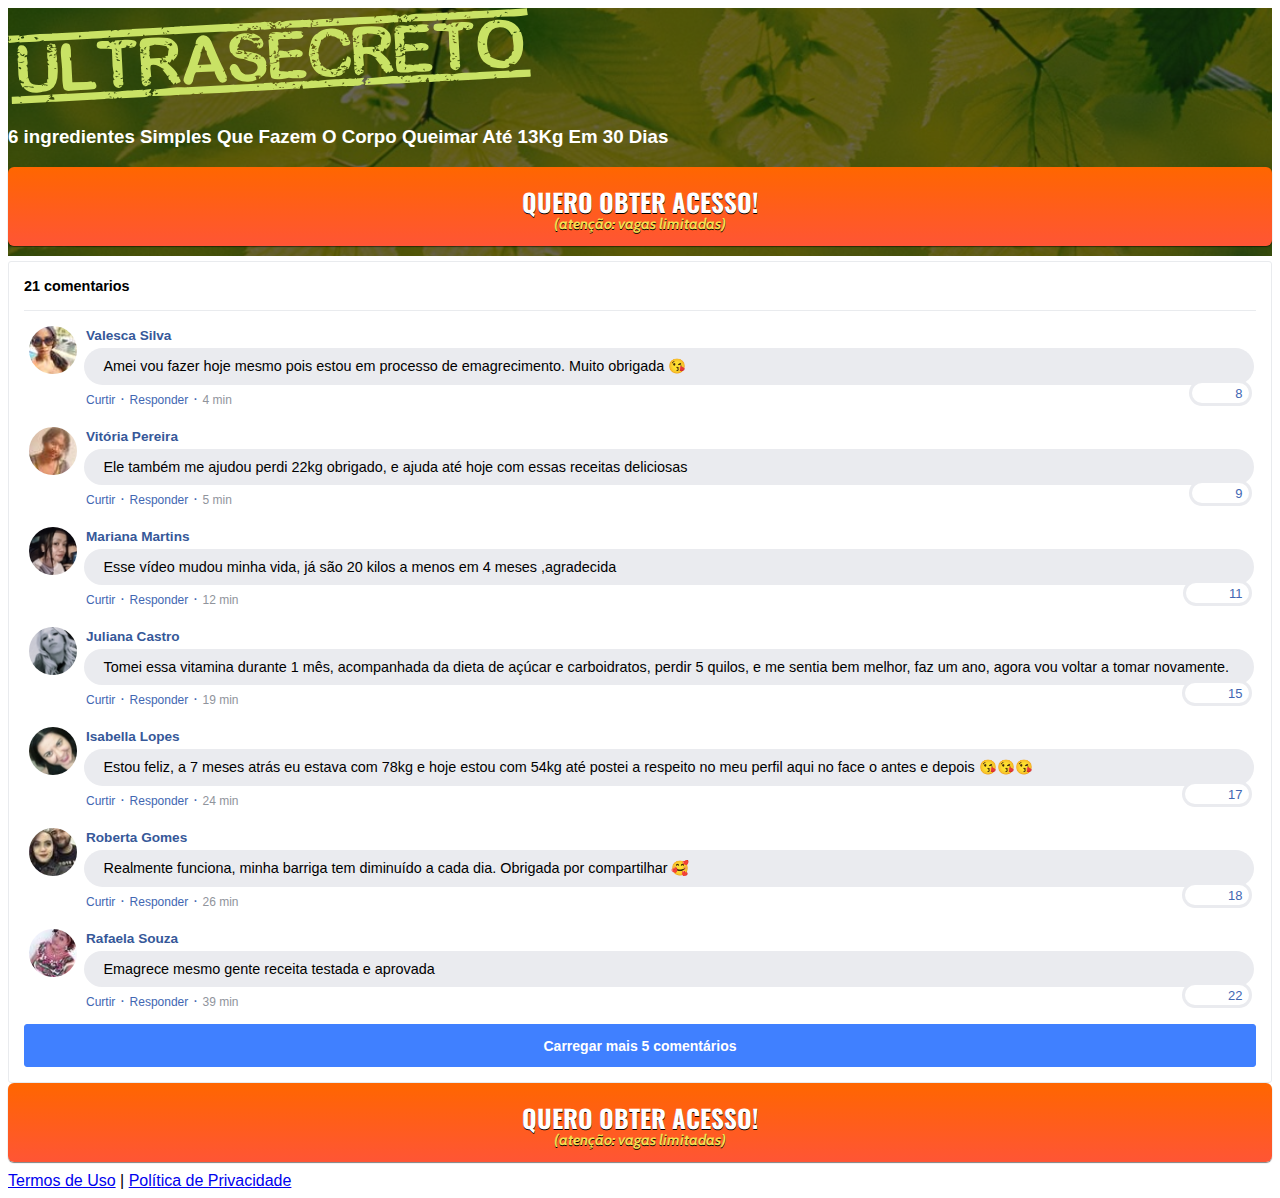
==== commit 4248e6ca: "Add files via upload" ====
--- a/index.html
+++ b/index.html
@@ -1,1094 +1,469 @@
-<!DOCTYPE html><html lang="pt-BR" dir="ltr"><head>
-<meta name="robots" content="index, follow">
-<link rel="shortcut icon" href="data:">
-<meta property="og:type" content="website">
-<meta property="og:url" content="https://mudandodevidas.com/truquebanana">
-<meta property="og:title" content="Você mais bonita!">
-<meta property="og:description" content=".">
-<meta property="og:image" content="images/pdsjjP5870835.png">
-<meta charset="utf-8">
-<link rel="preload" href="https://scripts.converteai.net/62d1a380-69ab-4715-860c-caca4fce5fe1/players/647ab754f218ab00097d4319/player.js" as="script">
-<link rel="preload" href="https://cdn.converteai.net/lib/js/smartplayer/v1/smartplayer.min.js" as="script">
-<link rel="preload" href="https://images.converteai.net/62d1a380-69ab-4715-860c-caca4fce5fe1/players/647ab754f218ab00097d4319/thumbnail.jpg" as="image">
-<link rel="preload" href="https://cdn.converteai.net/62d1a380-69ab-4715-860c-caca4fce5fe1/647ab72265ce7000094b9ac8/main.m3u8" as="fetch">
-<link rel="dns-prefetch" href="https://cdn.converteai.net">
-<link rel="dns-prefetch" href="https://scripts.converteai.net">
-<link rel="dns-prefetch" href="https://images.converteai.net">
-<link rel="dns-prefetch" href="https://api.vturb.com.br">
-<meta name="viewport" content="width=device-width, initial-scale=1, shrink-to-fit=no">
-<title>Você mais bonita!</title>
-<link rel="preconnect" href="https://fonts.googleapis.com">
-<link rel="preconnect" href="https://fonts.gstatic.com" crossorigin>
-<link href="https://fonts.googleapis.com/css2?family=Assistant:wght@300;400;500;600;700;800&amp;family=Roboto:wght@300;400;500;600;700;800&amp;family=Montserrat:wght@300;400;500;600;700;800&amp;display=swap" rel="stylesheet" media="print" onload="this.onload=null;this.removeAttribute('media');">
-<style>.col-span-1{grid-column: span 1 / span 1;}.col-span-2{grid-column: span 2 / span 2;}.items-center{align-items:center}.grid-cols-6{grid-template-columns: repeat(6, minmax(0, 1fr))}.grid-cols-5{	grid-template-columns: repeat(5, minmax(0, 1fr))}.grid-cols-4{grid-template-columns: repeat(4, minmax(0, 1fr))}.grid-cols-2{grid-template-columns: repeat(2, minmax(0, 1fr))}.grid-cols-3{grid-template-columns: repeat(3, minmax(0, 1fr))}.grid-cols-1{grid-template-columns: repeat(1, minmax(0, 1fr))}.grid{display:grid}.basis-1\/2{flex-basis:50%}.flex{display:flex}.gap-1{gap:4px}.gap-2{gap:8px}.gap-4{gap:16px}.gap-6{gap:24px}.gap-12{48px}.gap-24{gap:96px}.justify-center{justify-content:center}.basis-full{flex-basis:100%}html{scroll-behavior:smooth;-webkit-touch-callout:none;-webkit-user-select:none;-khtml-user-select:none;-moz-user-select:none;-ms-user-select:none;user-select:none;-webkit-tap-highlight-color:transparent}body,center,dd,del,div,dt,em,footer,h1,h2,h3,h4,h5,h6,i,iframe,img,p,q,s,small,span,strike,strong,sub,sup,table,tbody,td,tr,u{margin:-1px 0 0 0;padding:0;border:0;font-size:100%;font:inherit;vertical-align:baseline;font-family:Roboto,sans-serif}.u{-moz-user-select:none;-webkit-user-select:none;cursor:default}table{border-collapse:collapse;border-spacing:0}body{line-height:1}body{background-color:#191919;overflow-x:hidden}iframe,img,svg{max-width:100%}h1,h1 b,h1 span,h2,h2 b,h2 span,h3,h3 b,h3 span{font-family:Assistant,sans-serif}a{text-decoration:none;font-family:Roboto,sans-serif}a.btn{font-family:Montserrat,sans-serif}em span.lg,em span.md,em span.sm{font-style:italic}@media (max-width:600px){.flex-large,.flex-small{margin-right:0!important;margin-bottom:16px}}.flexrow{display:flex;flex-direction:row;flex-wrap:wrap;align-items:center}.flex-large,.flex-small{flex-basis:100%}.flex-large:last-child,.flex-small:last-child{margin-right:0!important}@media (min-width:600px){.flex-small{flex:1;margin-bottom:0!important;padding-bottom:0!important}.flex-small.half{flex:0 0 calc(1 / 2 * 100%)}.flex-small.one-fifth{flex:0 0 calc(1 / 5 * 100%)}.flex-small.two-fifths{flex:0 0 calc(2 / 5 * 100%)}.flex-small.one-fourth{flex:0 0 calc(1 / 4 * 100%)}.flex-small.two-fourths{flex:0 0 calc(2 / 4 * 100%)}.flex-small.three-fourths{flex:0 0 calc(3 / 4 * 100%)}.flex-small.one-third{flex:0 0 calc(1 / 3 * 100%)}.flex-small.two-thirds{flex:0 0 calc(2 / 3 * 100%)}}@media (min-width:1000px){.flex-large{flex:1;margin-bottom:0}.flex-large.half{flex:0 0 calc(1 / 2 * 100%)}.flex-large.one-fifth{flex:0 0 calc(1 / 5 * 100%)}.flex-large.two-fifths{flex:0 0 calc(2 / 5 * 100%)}.flex-large.one-fourth,.flex-large.two-fourths{flex:0 0 calc(1 / 4 * 100%)}.flex-large.three-fourths{flex:0 0 calc(3 / 4 * 100%)}.flex-large.one-third{flex:0 0 calc(1 / 3 * 100%)}.flex-large.two-thirds{flex:0 0 calc(2 / 3 * 100%)}}@media (min-width:640px){.sm\:gap-1{gap:6px}.sm\:gap-2{gap:12px!important}.sm\:gap-4{gap:24px}.sm\:gap-6{gap:32px}.sm\:gap-12{gap:64px}.sm\:gap-24{gap:128px}.sm\:grid-cols-6{grid-template-columns:repeat(6,minmax(0,1fr))}.sm\:grid-cols-5{grid-template-columns:repeat(5,minmax(0,1fr))}.sm\:grid-cols-4{grid-template-columns:repeat(4,minmax(0,1fr))}.sm\:grid-cols-2{grid-template-columns:repeat(2,minmax(0,1fr))}.sm\:grid-cols-3{grid-template-columns:repeat(3,minmax(0,1fr))}.sm\:grid-cols-1{grid-template-columns:repeat(1,minmax(0,1fr))}}</style>
-<script async src="js/fbevents.js"></script><script src="js/player.js" async></script><script src="js/a.js" async></script></head>
-<body id="_rnODM0iotJf41q79RKvvwjfP22I2" data-page="_sEePn0ciMfKmmTeVmxjz">
-<style>
-.LeXEMm3474637 {display: none}
-@media (max-width: 640px) {
-html {overflow-x:hidden}
-}
-</style>
-<style>.zooming { animation: zooming 1.25s ease infinite; } @keyframes zooming { 0% { transform: scale(1, 1); } 50% { transform: scale(1.1, 1.1); } 100% { transform: scale(1, 1); } }</style>
-<style>.px-1{padding-left:4px;padding-right:4px}.pt-0.5{padding-top:2px}.mt-4{margin-top:16px}@media (min-width:640px){.sm\:text-sm{font-size:14px;line-height:20px}}.mt-2{margin-top:8px}.mb-2{margin-bottom:8px}.flex{display:flex}.w-full{width:100%}.space-x-1>:not([hidden])~:not([hidden]){margin-left:.25rem}.items-center{align-items:center}.font-\[Helvetica\]{font-family:Helvetica,Arial,sans-serif}.cursor-pointer{cursor:pointer}.rounded-full{border-radius:99999px}.h-12{height:48px}.w-12{width:48px}.flex-col{flex-direction:column}.py-1{padding-top:4px;padding-bottom:4px}.px-3{padding-left:12px;padding-right:12px}.pl-0\.5,.px-0\.5{padding-left:2px}.rounded-\[18px\]{border-radius:18px}.bg-stone-100{background-color:#f5f5f4}.px-0\.5{padding-right:2px}.font-semibold{font-weight:600}.text-\[\#365899\]{color:#365899}.text-\[13px\]{font-size:13px}.leading-4{line-height:16px}.hover\:underline:hover{text-decoration-line:underline}.text-sm{font-size:14px}.relative{position:relative}.justify-between{justify-content:space-between}.grow{flex-grow:1}.text-xs{font-size:12px}.text-\[\#90949c\]{color:#90949c}.ml-px{margin-left:1px}.gap-1{gap:4px}.w-fit{width:fit-content}.hidden{display:none}.-mt-1{margin-top:-4px}.-mt-2{margin-top:-8px}.mr-2{margin-right:8px}.h-4,.h-5{height:16px}.drop-shadow{--tw-drop-shadow:drop-shadow(0 1px 2px rgba(0, 0, 0, 0.1)) drop-shadow(0 1px 1px rgba(0, 0, 0, 0.06));filter:var(--tw-drop-shadow)}.bg-slate-50{background-color:#f8fafc}.py-0\.5{padding-top:2px;padding-bottom:2px}.pr-1{padding-right:4px}.block{display:block}.w-4{width:16px}.-ml-1{margin-left:-4px}.ml-4{margin-left:16px}.gap-x-0\.5{column-gap:2px}.mr-0\.5{margin-right:2px;margin-left:2px}.border-l{border-left-width:1px}.border-slate-300{border-color:#cbd5e1}.border-dotted{border-style:dotted}.ml-5{margin-left:20px}.h-8{height:32px}.w-8{width:32px}.h-10{height:40px}.w-10{width:40px}@media (min-width:640px){.sm\:w-16{width:64px}.sm\:ml-12{margin-left:48px}}.pl-2{padding-left:8px}</style>
-<div class="division-RkYytd8853835__wrapper">
-<style>
-#division-RkYytd8853835 {
-position: relative;
-padding: 3vh 20vw 3vh 20vw;
-background-color: #f7f7f7;
-}
-@media (max-width:1200px) {
-#division-RkYytd8853835 {
-padding: 2.25vh 15vw 2.25vh 15vw;
-}
-}
-@media (max-width:600px) {
-#division-RkYytd8853835 {
-padding: 1.5vh 1.5vw 1.5vh 1.5vw;
-}
-}
-</style>
-<div id="division-RkYytd8853835" class="cnYYDu3456604">
-<style>
-.video-EqybLK8966898 {
-border: none;
-box-shadow: none;
-border-radius: undefined;
-}
-.video-EqybLK8966898 #smartplayer {
-border-radius: undefined !important;
-}
-video.smartplayer-video {
-border-radius: 0px !important;
-}
-</style>
-<div class="video-EqybLK8966898">
-<div id="vid_647ab754f218ab00097d4319" style="position:relative;width:100%;padding: 56.25% 0 0;"><img id="thumb_647ab754f218ab00097d4319" src="images/thumbnail.jpg" style="position:absolute;top:0;left:0;width:100%;height:100%;object-fit:cover;display:block;"><div id="backdrop_647ab754f218ab00097d4319" style="position:absolute;top:0;width:100%;height:100%;-webkit-backdrop-filter:blur(5px);backdrop-filter:blur(5px);"></div></div><script type="text/javascript" id="scr_647ab754f218ab00097d4319">var s=document.createElement("script");s.src="https://scripts.converteai.net/62d1a380-69ab-4715-860c-caca4fce5fe1/players/647ab754f218ab00097d4319/player.js",s.async=!0,document.head.appendChild(s);</script>
-</div>
-<div class="description-dMgJdD8998549">
-<style>
-.description-dMgJdD8998549-element h3 {
-font-size: 0.99vw;
-text-align: center;
-padding-top: 4vh;
-padding-bottom: 2vh;
-color: #ffffff;
-line-height: 1.1;
-font-weight: 400;
-false
-}
-@media (max-width: 1200px) {
-.description-dMgJdD8998549-element h3 {
-font-size: 1.50vw;
-padding-top: 3vh;
-padding-bottom: 1.5vh;
-}
-}
-@media (max-width: 640px) {
-.description-dMgJdD8998549-element h3 {
-font-size: 2.25vw;
-padding-top: 3vh;
-padding-bottom: 1.5vh;
-text-align: center;
-}
-}
-</style>
-<div class="description-dMgJdD8998549-element ">
-<h3>
-Por favor, coloque os fones de ouvido e Espere 10 segundos até o Video Carregar.
-</h3>
-</div>
-</div>
-<div class="button-anydHu7961025 LeXEMm3474637">
-<style>
-a.button-anydHu7961025-element {
-background-color: #00dd00;
-border-radius: 4px;
-border: none;
-color: #ffffff;
-padding: 16px 32px 16px 32px;
-font-weight: 600;
-display: block;
-width: fit-content;
-text-align: center;
-margin: 2vh auto 2vh auto;
-font-size: 1.49vw;
-box-sizing: border-box;
-max-width: 100%;
-}
-@media (max-width: 1200px) {
-a.button-anydHu7961025-element {
-font-size: 1.69vw;
-margin: 1.32vh auto 1.5vh auto
-}
-}
-@media (max-width: 640px) {
-a.button-anydHu7961025-element {
-font-size: 3.94vw;
-margin: 1vh auto 1vh auto
-}
-}
-</style>
-<a href="https://go.perfectpay.com.br/PPU38CLNF1S?UPSELL=TRUE&utm_source=%7B%7Bcampaign.name%7D%7D&utm_medium=%7B%7Badset.name%7D%7D&utm_campaign=%7B%7Bad.name%7D%7D&utm_source=%7B%7Bcampaign.name%7D%7D&utm_medium=%7B%7Badset.name%7D%7D&utm_campaign=%7B%7Bad.name%7D%7D" target="_self" class="btn button-anydHu7961025-element zooming">
-EU QUERO O MÉTODO HOJE!
-</a>
-</div>
-</div>
-</div>
-<div class="division-FnSgeX9056672__wrapper">
-<style>
-#division-FnSgeX9056672 {
-position: relative;
-padding: 3vh 18vw 6vh 18vw;
-background-color: #ffffff;
-}
-@media (max-width:1200px) {
-#division-FnSgeX9056672 {
-padding: 2.25vh 13.5vw 4.5vh 13.5vw;
-}
-}
-@media (max-width:600px) {
-#division-FnSgeX9056672 {
-padding: 1.5vh 1.5vw 4.5vh 1.5vw;
-}
-}
-</style>
-<div id="division-FnSgeX9056672" class="YhNQgl3456606">
-<style>.px-1{padding-left:4px;padding-right:4px}.pt-0.5{padding-top:2px}.mt-4{margin-top:16px}@media (min-width:640px){.sm\:text-sm{font-size:14px;line-height:20px}}.mt-2{margin-top:8px}.mb-2{margin-bottom:8px}.flex{display:flex}.w-full{width:100%}.space-x-1>:not([hidden])~:not([hidden]){margin-left:.25rem}.items-center{align-items:center}.font-\[Helvetica\]{font-family:Helvetica,Arial,sans-serif}.cursor-pointer{cursor:pointer}.rounded-full{border-radius:99999px}.h-12{height:48px}.w-12{width:48px}.flex-col{flex-direction:column}.py-1{padding-top:4px;padding-bottom:4px}.px-3{padding-left:12px;padding-right:12px}.pl-0\.5,.px-0\.5{padding-left:2px}.rounded-\[18px\]{border-radius:18px}.bg-stone-100{background-color:#f5f5f4}.px-0\.5{padding-right:2px}.font-semibold{font-weight:600}.text-\[\#365899\]{color:#365899}.text-\[13px\]{font-size:13px}.leading-4{line-height:16px}.hover\:underline:hover{text-decoration-line:underline}.text-sm{font-size:14px}.relative{position:relative}.justify-between{justify-content:space-between}.grow{flex-grow:1}.text-xs{font-size:12px}.text-\[\#90949c\]{color:#90949c}.ml-px{margin-left:1px}.gap-1{gap:4px}.w-fit{width:fit-content}.hidden{display:none}.-mt-1{margin-top:-4px}.-mt-2{margin-top:-8px}.mr-2{margin-right:8px}.h-4,.h-5{height:16px}.drop-shadow{--tw-drop-shadow:drop-shadow(0 1px 2px rgba(0, 0, 0, 0.1)) drop-shadow(0 1px 1px rgba(0, 0, 0, 0.06));filter:var(--tw-drop-shadow)}.bg-slate-50{background-color:#f8fafc}.py-0\.5{padding-top:2px;padding-bottom:2px}.pr-1{padding-right:4px}.block{display:block}.w-4{width:16px}.z-10{z-index:10}.-ml-1{margin-left:-4px}.ml-4{margin-left:16px}.gap-x-0\.5{column-gap:2px}.mr-0\.5{margin-right:2px;margin-left:2px}.border-l{border-left-width:1px}.border-slate-300{border-color:#cbd5e1}.border-dotted{border-style:dotted}.ml-5{margin-left:20px}.h-8{height:32px}.w-8{width:32px}.h-10{height:40px}.w-10{width:40px}@media (min-width:640px){.sm\:w-16{width:64px}.sm\:ml-12{margin-left:48px}}.pl-2{padding-left:8px}</style>
-<div class="fbComments-KRtqLW9666137" style="margin-left:auto;margin-right:auto">
-<style>
-.fbComments-KRtqLW9666137-element {
-padding: 16px;
-border-radius:20px;
-background-color:#fff;
-}
-.fbComments-KRtqLW9666137-element p, .fbComments-KRtqLW9666137-element span {
-font-family: 'Helvetica', 'Arial', sans-serif;
-}
-</style>
-<div id="testimonials" class="fbComments-KRtqLW9666137-element">
-<p class="text-xs sm:text-sm leading-4 font-semibold mb-2">
-Mostrando 19 comentários
-</p>
-<div class="mb-2">
-<div class="flex w-full space-x-1 items-center font-[Helvetica]">
-<img src="images/EBtvHb7063792.jpeg" class="cursor-pointer rounded-full h-10 w-10">
-<div class="flex w-full flex-col py-1 px-3 rounded-[18px] bg-stone-100">
-<div class="px-0.5 py-1">
-<p class="font-semibold text-[#365899] text-[13px] leading-4 cursor-pointer hover:underline">
-Daniel Fernandes
-</p>
-<p class="text-sm leading-4 pt-0.5">
-rapaizzz ainda bem que vi ate o final, mostrei pra minha esposa e agora ela ta mega fina!! 🙏
-</p>
-</div>
-</div>
-</div>
-<div class="flex w-full justify-between">
-<div class="w-12 sm:w-16"></div>
-<div class="grow flex gap-1 text-xs pt-0.5">
-<p class="font-semibold cursor-pointer hover:underline text-[#90949c]">
-Curtir
-</p>
-<p class="text-[#90949c]">·</p>
-<p class="font-semibold cursor-pointer hover:underline text-[#90949c]">
-Responder
-</p>
-<p class="text-[#90949c]">·</p>
-<div class="text-[#90949c] flex gap-x-0.5 cursor-pointer hover:underline">
-<p class="text-xs text-[#90949c]">
-1
-</p>
-<p class="text-[#90949c] ">min</p>
-</div>
-</div>
-<div class="-mt-2 mr-2 h-5 flex items-center relative drop-shadow rounded-full bg-slate-50 py-0.5 px-1 w-fit">
-<img class="w-4 block" src="images/l.png">
-<img class="w-4 -ml-1 mr-0.5" src="images/h.png">
-<span class="text-xs text-[#90949c] pt-0.5">
-59
-</span>
-</div>
-</div>
-</div>
-<div class="border-l border-slate-300 border-dotted ml-5 sm:ml-12 pl-2 mb-2">
-<div class="flex w-full space-x-1 items-center">
-<img src="images/lIndRG1803544.jpeg" class="cursor-pointer rounded-full h-8 w-8">
-<div class="flex w-full flex-col py-1 px-3 rounded-[18px] bg-stone-100">
-<div class="px-0.5 py-1">
-<p class="font-semibold text-[#365899] text-xs cursor-pointer hover:underline">
-Tiago Cardoso
-</p>
-<p class="text-sm leading-4 pt-0.5">
-kkkkkkk acabei de mostrar pra minha tbm
-</p>
-</div>
-</div>
-</div>
-<div class="flex w-full justify-between">
-<div class="w-10 sm:w-16"></div>
-<div class="grow flex gap-1 text-xs">
-<p class="font-semibold hover:underline cursor-pointer text-[#90949c]">
-Curtir
-</p>
-<p class="text-[#90949c]">·</p>
-<p class="font-semibold hover:underline cursor-pointer text-[#90949c]">
-Responder
-</p>
-<p class="text-[#90949c]">·</p>
-<div class="text-[#90949c] flex gap-x-0.5 cursor-pointer hover:underline">
-<p class="text-xs text-[#90949c]">
-1
-</p>
-<p class="text-[#90949c] ">min</p>
-</div>
-</div>
-<div class="-mt-2 mr-2 h-5 flex items-center relative drop-shadow rounded-full bg-slate-50 py-0.5 px-1 w-fit">
-<img class="w-4 block" src="images/l.png">
-<img class="w-4 -ml-1 mr-0.5" src="images/h.png">
-<span class="text-xs text-[#90949c] pt-0.5">
-37
-</span>
-</div>
-</div>
-</div>
-<div class="mb-2">
-<div class="flex w-full space-x-1 items-center font-[Helvetica]">
-<img src="images/mCqDqy8269292.png" class="cursor-pointer rounded-full h-10 w-10">
-<div class="flex w-full flex-col py-1 px-3 rounded-[18px] bg-stone-100">
-<div class="px-0.5 py-1">
-<p class="font-semibold text-[#365899] text-[13px] leading-4 cursor-pointer hover:underline">
-Beatriz Carvalho
-</p>
-<p class="text-sm leading-4 pt-0.5">
-alguém aqui de Brasília que já testou pode me dizer se funciona??? minha barriga ta demais
-</p>
-</div>
-</div>
-</div>
-<div class="flex w-full justify-between">
-<div class="w-12 sm:w-16"></div>
-<div class="grow flex gap-1 text-xs pt-0.5">
-<p class="font-semibold cursor-pointer hover:underline text-[#90949c]">
-Curtir
-</p>
-<p class="text-[#90949c]">·</p>
-<p class="font-semibold cursor-pointer hover:underline text-[#90949c]">
-Responder
-</p>
-<p class="text-[#90949c]">·</p>
-<div class="text-[#90949c] flex gap-x-0.5 cursor-pointer hover:underline">
-<p class="text-xs text-[#90949c]">
-1
-</p>
-<p class="text-[#90949c] ">min</p>
-</div>
-</div>
-<div class="-mt-2 mr-2 h-5 flex items-center relative drop-shadow rounded-full bg-slate-50 py-0.5 px-1 w-fit">
-<img class="w-4 block" src="images/l.png">
-<img class="w-4 -ml-1 mr-0.5" src="images/h.png">
-<span class="text-xs text-[#90949c] pt-0.5">
-107
-</span>
-</div>
-</div>
-</div>
-<div class="border-l border-slate-300 border-dotted ml-5 sm:ml-12 pl-2 mb-2">
-<div class="flex w-full space-x-1 items-center">
-<img src="images/ohYBiw1840655.jpeg" class="cursor-pointer rounded-full h-8 w-8">
-<div class="flex w-full flex-col py-1 px-3 rounded-[18px] bg-stone-100">
-<div class="px-0.5 py-1">
-<p class="font-semibold text-[#365899] text-xs cursor-pointer hover:underline">
-Sarah Rocha
-</p>
-<p class="text-sm leading-4 pt-0.5">
-Oii Bea simm eu sou aqui de Brasília. Tava desconfiada tbm mas testei e minha pochete sumiu mesmo
-</p>
-</div>
-</div>
-</div>
-<div class="flex w-full justify-between">
-<div class="w-10 sm:w-16"></div>
-<div class="grow flex gap-1 text-xs">
-<p class="font-semibold hover:underline cursor-pointer text-[#90949c]">
-Curtir
-</p>
-<p class="text-[#90949c]">·</p>
-<p class="font-semibold hover:underline cursor-pointer text-[#90949c]">
-Responder
-</p>
-<p class="text-[#90949c]">·</p>
-<div class="text-[#90949c] flex gap-x-0.5 cursor-pointer hover:underline">
-<p class="text-xs text-[#90949c]">
-1
-</p>
-<p class="text-[#90949c] ">min</p>
-</div>
-</div>
-<div class="-mt-2 mr-2 h-5 flex items-center relative drop-shadow rounded-full bg-slate-50 py-0.5 px-1 w-fit">
-<img class="w-4 block" src="images/l.png">
-<img class="w-4 -ml-1 mr-0.5" src="images/h.png">
-<span class="text-xs text-[#90949c] pt-0.5">
-36
-</span>
-</div>
-</div>
-</div>
-<div class="border-l border-slate-300 border-dotted ml-5 sm:ml-12 pl-2 mb-2">
-<div class="flex w-full space-x-1 items-center">
-<img src="images/mCqDqy8269292.png" class="cursor-pointer rounded-full h-8 w-8">
-<div class="flex w-full flex-col py-1 px-3 rounded-[18px] bg-stone-100">
-<div class="px-0.5 py-1">
-<p class="font-semibold text-[#365899] text-xs cursor-pointer hover:underline">
-Beatriz Carvalho
-</p>
-<p class="text-sm leading-4 pt-0.5">
-Obgda!! Vou testar então 🙏🙏🙏
-</p>
-</div>
-</div>
-</div>
-<div class="flex w-full justify-between">
-<div class="w-10 sm:w-16"></div>
-<div class="grow flex gap-1 text-xs">
-<p class="font-semibold hover:underline cursor-pointer text-[#90949c]">
-Curtir
-</p>
-<p class="text-[#90949c]">·</p>
-<p class="font-semibold hover:underline cursor-pointer text-[#90949c]">
-Responder
-</p>
-<p class="text-[#90949c]">·</p>
-<div class="text-[#90949c] flex gap-x-0.5 cursor-pointer hover:underline">
-<p class="text-xs text-[#90949c]">
-1
-</p>
-<p class="text-[#90949c] ">min</p>
-</div>
-</div>
-<div class="-mt-2 mr-2 h-5 flex items-center relative drop-shadow rounded-full bg-slate-50 py-0.5 px-1 w-fit">
-<img class="w-4 block" src="images/l.png">
-<img class="w-4 -ml-1 mr-0.5" src="images/h.png">
-<span class="text-xs text-[#90949c] pt-0.5">
-59
-</span>
-</div>
-</div>
-</div>
-<div class="mb-2">
-<div class="flex w-full space-x-1 items-center font-[Helvetica]">
-<img src="images/eAMHkN3786395.jpeg" class="cursor-pointer rounded-full h-10 w-10">
-<div class="flex w-full flex-col py-1 px-3 rounded-[18px] bg-stone-100">
-<div class="px-0.5 py-1">
-<p class="font-semibold text-[#365899] text-[13px] leading-4 cursor-pointer hover:underline">
-Lara Melo Oliveira
-</p>
-<p class="text-sm leading-4 pt-0.5">
-Lindas.. testei em mim e deu super certo.. façam o passo a passo certinho que vocês verão resultado em pouco tempo
-</p>
-</div>
-</div>
-</div>
-<div class="flex w-full justify-between">
-<div class="w-12 sm:w-16"></div>
-<div class="grow flex gap-1 text-xs pt-0.5">
-<p class="font-semibold cursor-pointer hover:underline text-[#90949c]">
-Curtir
-</p>
-<p class="text-[#90949c]">·</p>
-<p class="font-semibold cursor-pointer hover:underline text-[#90949c]">
-Responder
-</p>
-<p class="text-[#90949c]">·</p>
-<div class="text-[#90949c] flex gap-x-0.5 cursor-pointer hover:underline">
-<p class="text-xs text-[#90949c]">
-1
-</p>
-<p class="text-[#90949c] ">min</p>
-</div>
-</div>
-<div class="-mt-2 mr-2 h-5 flex items-center relative drop-shadow rounded-full bg-slate-50 py-0.5 px-1 w-fit">
-<img class="w-4 block" src="images/l.png">
-<img class="w-4 -ml-1 mr-0.5" src="images/h.png">
-<span class="text-xs text-[#90949c] pt-0.5">
-75
-</span>
-</div>
-</div>
-</div>
-<div class="mb-2">
-<div class="flex w-full space-x-1 items-center font-[Helvetica]">
-<img src="images/YGBRYN1754683.jpeg" class="cursor-pointer rounded-full h-10 w-10">
-<div class="flex w-full flex-col py-1 px-3 rounded-[18px] bg-stone-100">
-<div class="px-0.5 py-1">
-<p class="font-semibold text-[#365899] text-[13px] leading-4 cursor-pointer hover:underline">
-Matilde Martins
-</p>
-<p class="text-sm leading-4 pt-0.5">
-Que vídeo completo! Obrigada! Vou testar
-</p>
-</div>
-</div>
-</div>
-<div class="flex w-full justify-between">
-<div class="w-12 sm:w-16"></div>
-<div class="grow flex gap-1 text-xs pt-0.5">
-<p class="font-semibold cursor-pointer hover:underline text-[#90949c]">
-Curtir
-</p>
-<p class="text-[#90949c]">·</p>
-<p class="font-semibold cursor-pointer hover:underline text-[#90949c]">
-Responder
-</p>
-<p class="text-[#90949c]">·</p>
-<div class="text-[#90949c] flex gap-x-0.5 cursor-pointer hover:underline">
-<p class="text-xs text-[#90949c]">
-1
-</p>
-<p class="text-[#90949c] ">min</p>
-</div>
-</div>
-<div class="-mt-2 mr-2 h-5 flex items-center relative drop-shadow rounded-full bg-slate-50 py-0.5 px-1 w-fit">
-<img class="w-4 block" src="images/l.png">
-<img class="w-4 -ml-1 mr-0.5" src="images/h.png">
-<span class="text-xs text-[#90949c] pt-0.5">
-46
-</span>
-</div>
-</div>
-</div>
-<div class="border-l border-slate-300 border-dotted ml-5 sm:ml-12 pl-2 mb-2">
-<div class="flex w-full space-x-1 items-center">
-<img src="images/eIceAb2764282.webp" class="cursor-pointer rounded-full h-8 w-8">
-<div class="flex w-full flex-col py-1 px-3 rounded-[18px] bg-stone-100">
-<div class="px-0.5 py-1">
-<p class="font-semibold text-[#365899] text-xs cursor-pointer hover:underline">
-Vitória Fernandes
-</p>
-<p class="text-sm leading-4 pt-0.5">
-temos que agradecer por compartilhar esses conhecimentos👏👏
-</p>
-</div>
-</div>
-</div>
-<div class="flex w-full justify-between">
-<div class="w-10 sm:w-16"></div>
-<div class="grow flex gap-1 text-xs">
-<p class="font-semibold hover:underline cursor-pointer text-[#90949c]">
-Curtir
-</p>
-<p class="text-[#90949c]">·</p>
-<p class="font-semibold hover:underline cursor-pointer text-[#90949c]">
-Responder
-</p>
-<p class="text-[#90949c]">·</p>
-<div class="text-[#90949c] flex gap-x-0.5 cursor-pointer hover:underline">
-<p class="text-xs text-[#90949c]">
-1
-</p>
-<p class="text-[#90949c] ">min</p>
-</div>
-</div>
-<div class="-mt-2 mr-2 h-5 flex items-center relative drop-shadow rounded-full bg-slate-50 py-0.5 px-1 w-fit">
-<img class="w-4 block" src="images/l.png">
-<img class="w-4 -ml-1 mr-0.5" src="images/h.png">
-<span class="text-xs text-[#90949c] pt-0.5">
-71
-</span>
-</div>
-</div>
-</div>
-<div class="mb-2">
-<div class="flex w-full space-x-1 items-center font-[Helvetica]">
-<img src="images/icSWWo1853317.jpeg" class="cursor-pointer rounded-full h-10 w-10">
-<div class="flex w-full flex-col py-1 px-3 rounded-[18px] bg-stone-100">
-<div class="px-0.5 py-1">
-<p class="font-semibold text-[#365899] text-[13px] leading-4 cursor-pointer hover:underline">
-Marina Souza
-</p>
-<p class="text-sm leading-4 pt-0.5">
-Gente, faz 15 dias que comecei a seguir esse passo a passo, é incrível o resultado. Eu sempre tive muito problema com peso, e pela primeira vez estou vendo meu corpo afinar...
-</p>
-</div>
-</div>
-</div>
-<div class="flex w-full justify-between">
-<div class="w-12 sm:w-16"></div>
-<div class="grow flex gap-1 text-xs pt-0.5">
-<p class="font-semibold cursor-pointer hover:underline text-[#90949c]">
-Curtir
-</p>
-<p class="text-[#90949c]">·</p>
-<p class="font-semibold cursor-pointer hover:underline text-[#90949c]">
-Responder
-</p>
-<p class="text-[#90949c]">·</p>
-<div class="text-[#90949c] flex gap-x-0.5 cursor-pointer hover:underline">
-<p class="text-xs text-[#90949c]">
-1
-</p>
-<p class="text-[#90949c] ">min</p>
-</div>
-</div>
-<div class="-mt-2 mr-2 h-5 flex items-center relative drop-shadow rounded-full bg-slate-50 py-0.5 px-1 w-fit">
-<img class="w-4 block" src="images/l.png">
-<img class="w-4 -ml-1 mr-0.5" src="images/h.png">
-<span class="text-xs text-[#90949c] pt-0.5">
-25
-</span>
-</div>
-</div>
-</div>
-<div class="mb-2">
-<div class="flex w-full space-x-1 items-center font-[Helvetica]">
-<img src="images/kQaNqE8253898.png" class="cursor-pointer rounded-full h-10 w-10">
-<div class="flex w-full flex-col py-1 px-3 rounded-[18px] bg-stone-100">
-<div class="px-0.5 py-1">
-<p class="font-semibold text-[#365899] text-[13px] leading-4 cursor-pointer hover:underline">
-Nicole Gonçalves
-</p>
-<p class="text-sm leading-4 pt-0.5">
-Estou testando a uma semana todos os dias,vejo melhora de praticamente 70%,aprovada!
-</p>
-</div>
-</div>
-</div>
-<div class="flex w-full justify-between">
-<div class="w-12 sm:w-16"></div>
-<div class="grow flex gap-1 text-xs pt-0.5">
-<p class="font-semibold cursor-pointer hover:underline text-[#90949c]">
-Curtir
-</p>
-<p class="text-[#90949c]">·</p>
-<p class="font-semibold cursor-pointer hover:underline text-[#90949c]">
-Responder
-</p>
-<p class="text-[#90949c]">·</p>
-<div class="text-[#90949c] flex gap-x-0.5 cursor-pointer hover:underline">
-<p class="text-xs text-[#90949c]">
-1
-</p>
-<p class="text-[#90949c] ">min</p>
-</div>
-</div>
-<div class="-mt-2 mr-2 h-5 flex items-center relative drop-shadow rounded-full bg-slate-50 py-0.5 px-1 w-fit">
-<img class="w-4 block" src="images/l.png">
-<img class="w-4 -ml-1 mr-0.5" src="images/h.png">
-<span class="text-xs text-[#90949c] pt-0.5">
-17
-</span>
-</div>
-</div>
-</div>
-<div class="border-l border-slate-300 border-dotted ml-5 sm:ml-12 pl-2 mb-2">
-<div class="flex w-full space-x-1 items-center">
-<img src="images/uwGIAl8226324.png" class="cursor-pointer rounded-full h-8 w-8">
-<div class="flex w-full flex-col py-1 px-3 rounded-[18px] bg-stone-100">
-<div class="px-0.5 py-1">
-<p class="font-semibold text-[#365899] text-xs cursor-pointer hover:underline">
-Isabela Silva
-</p>
-<p class="text-sm leading-4 pt-0.5">
-oii, vc faz todo dia ? estou com medo de não dar certo pra mim
-</p>
-</div>
-</div>
-</div>
-<div class="flex w-full justify-between">
-<div class="w-10 sm:w-16"></div>
-<div class="grow flex gap-1 text-xs">
-<p class="font-semibold hover:underline cursor-pointer text-[#90949c]">
-Curtir
-</p>
-<p class="text-[#90949c]">·</p>
-<p class="font-semibold hover:underline cursor-pointer text-[#90949c]">
-Responder
-</p>
-<p class="text-[#90949c]">·</p>
-<div class="text-[#90949c] flex gap-x-0.5 cursor-pointer hover:underline">
-<p class="text-xs text-[#90949c]">
-1
-</p>
-<p class="text-[#90949c] ">min</p>
-</div>
-</div>
-<div class="-mt-2 mr-2 h-5 flex items-center relative drop-shadow rounded-full bg-slate-50 py-0.5 px-1 w-fit">
-<img class="w-4 block" src="images/l.png">
-<img class="w-4 -ml-1 mr-0.5" src="images/h.png">
-<span class="text-xs text-[#90949c] pt-0.5">
-32
-</span>
-</div>
-</div>
-</div>
-<div class="border-l border-slate-300 border-dotted ml-5 sm:ml-12 pl-2 mb-2">
-<div class="flex w-full space-x-1 items-center">
-<img src="images/kQaNqE8253898.png" class="cursor-pointer rounded-full h-8 w-8">
-<div class="flex w-full flex-col py-1 px-3 rounded-[18px] bg-stone-100">
-<div class="px-0.5 py-1">
-<p class="font-semibold text-[#365899] text-xs cursor-pointer hover:underline">
-Nicole Gonçalves
-</p>
-<p class="text-sm leading-4 pt-0.5">
-Oi querida, sim,todos os dias, assiste tudo certinho e faz que vai dar certo sim, minha cunha testou e tbm funcionou
-</p>
-</div>
-</div>
-</div>
-<div class="flex w-full justify-between">
-<div class="w-10 sm:w-16"></div>
-<div class="grow flex gap-1 text-xs">
-<p class="font-semibold hover:underline cursor-pointer text-[#90949c]">
-Curtir
-</p>
-<p class="text-[#90949c]">·</p>
-<p class="font-semibold hover:underline cursor-pointer text-[#90949c]">
-Responder
-</p>
-<p class="text-[#90949c]">·</p>
-<div class="text-[#90949c] flex gap-x-0.5 cursor-pointer hover:underline">
-<p class="text-xs text-[#90949c]">
-1
-</p>
-<p class="text-[#90949c] ">min</p>
-</div>
-</div>
-<div class="-mt-2 mr-2 h-5 flex items-center relative drop-shadow rounded-full bg-slate-50 py-0.5 px-1 w-fit">
-<img class="w-4 block" src="images/l.png">
-<img class="w-4 -ml-1 mr-0.5" src="images/h.png">
-<span class="text-xs text-[#90949c] pt-0.5">
-35
-</span>
-</div>
-</div>
-</div>
-<div class="mb-2">
-<div class="flex w-full space-x-1 items-center font-[Helvetica]">
-<img src="images/zxSxHE7396860.jpeg" class="cursor-pointer rounded-full h-10 w-10">
-<div class="flex w-full flex-col py-1 px-3 rounded-[18px] bg-stone-100">
-<div class="px-0.5 py-1">
-<p class="font-semibold text-[#365899] text-[13px] leading-4 cursor-pointer hover:underline">
-Tânia Correia
-</p>
-<p class="text-sm leading-4 pt-0.5">
-Pra quem quer saber os resultados: Eu estava malhando ,fazendo aeróbico e cuidando de alimentação fazia uns 3 meses e estava bem cheinha mesmo assim. Fiz tudo o que diz no vídeo (admito que uns dias eu falhei). Agora eu senti que já deu uma boa reduzida nas medidas, obrigada pelas dicas
-</p>
-</div>
-</div>
-</div>
-<div class="flex w-full justify-between">
-<div class="w-12 sm:w-16"></div>
-<div class="grow flex gap-1 text-xs pt-0.5">
-<p class="font-semibold cursor-pointer hover:underline text-[#90949c]">
-Curtir
-</p>
-<p class="text-[#90949c]">·</p>
-<p class="font-semibold cursor-pointer hover:underline text-[#90949c]">
-Responder
-</p>
-<p class="text-[#90949c]">·</p>
-<div class="text-[#90949c] flex gap-x-0.5 cursor-pointer hover:underline">
-<p class="text-xs text-[#90949c]">
-1
-</p>
-<p class="text-[#90949c] ">min</p>
-</div>
-</div>
-<div class="-mt-2 mr-2 h-5 flex items-center relative drop-shadow rounded-full bg-slate-50 py-0.5 px-1 w-fit">
-<img class="w-4 block" src="images/l.png">
-<img class="w-4 -ml-1 mr-0.5" src="images/h.png">
-<span class="text-xs text-[#90949c] pt-0.5">
-86
-</span>
-</div>
-</div>
-</div>
-<div class="mb-2">
-<div class="flex w-full space-x-1 items-center font-[Helvetica]">
-<img src="images/iYwjva1794053.jpeg" class="cursor-pointer rounded-full h-10 w-10">
-<div class="flex w-full flex-col py-1 px-3 rounded-[18px] bg-stone-100">
-<div class="px-0.5 py-1">
-<p class="font-semibold text-[#365899] text-[13px] leading-4 cursor-pointer hover:underline">
-Bruna Barbosa Costa
-</p>
-<p class="text-sm leading-4 pt-0.5">
-Minha gente eu fiz tudo isso e em uma semana vi diferença demais meu deus 😍
-</p>
-</div>
-</div>
-</div>
-<div class="flex w-full justify-between">
-<div class="w-12 sm:w-16"></div>
-<div class="grow flex gap-1 text-xs pt-0.5">
-<p class="font-semibold cursor-pointer hover:underline text-[#90949c]">
-Curtir
-</p>
-<p class="text-[#90949c]">·</p>
-<p class="font-semibold cursor-pointer hover:underline text-[#90949c]">
-Responder
-</p>
-<p class="text-[#90949c]">·</p>
-<div class="text-[#90949c] flex gap-x-0.5 cursor-pointer hover:underline">
-<p class="text-xs text-[#90949c]">
-1
-</p>
-<p class="text-[#90949c] ">min</p>
-</div>
-</div>
-<div class="-mt-2 mr-2 h-5 flex items-center relative drop-shadow rounded-full bg-slate-50 py-0.5 px-1 w-fit">
-<img class="w-4 block" src="images/l.png">
-<img class="w-4 -ml-1 mr-0.5" src="images/h.png">
-<span class="text-xs text-[#90949c] pt-0.5">
-38
-</span>
-</div>
-</div>
-</div>
-<div class="border-l border-slate-300 border-dotted ml-5 sm:ml-12 pl-2 mb-2">
-<div class="flex w-full space-x-1 items-center">
-<img src="images/YwdsNR1831625.jpeg" class="cursor-pointer rounded-full h-8 w-8">
-<div class="flex w-full flex-col py-1 px-3 rounded-[18px] bg-stone-100">
-<div class="px-0.5 py-1">
-<p class="font-semibold text-[#365899] text-xs cursor-pointer hover:underline">
-Mariana Lima
-</p>
-<p class="text-sm leading-4 pt-0.5">
-amigaaa sua espertinha, agora consegui achar o que voce fez kkkkk vou começar a fazer tambem
-</p>
-</div>
-</div>
-</div>
-<div class="flex w-full justify-between">
-<div class="w-10 sm:w-16"></div>
-<div class="grow flex gap-1 text-xs">
-<p class="font-semibold hover:underline cursor-pointer text-[#90949c]">
-Curtir
-</p>
-<p class="text-[#90949c]">·</p>
-<p class="font-semibold hover:underline cursor-pointer text-[#90949c]">
-Responder
-</p>
-<p class="text-[#90949c]">·</p>
-<div class="text-[#90949c] flex gap-x-0.5 cursor-pointer hover:underline">
-<p class="text-xs text-[#90949c]">
-1
-</p>
-<p class="text-[#90949c] ">min</p>
-</div>
-</div>
-<div class="-mt-2 mr-2 h-5 flex items-center relative drop-shadow rounded-full bg-slate-50 py-0.5 px-1 w-fit">
-<img class="w-4 block" src="images/l.png">
-<img class="w-4 -ml-1 mr-0.5" src="images/h.png">
-<span class="text-xs text-[#90949c] pt-0.5">
-62
-</span>
-</div>
-</div>
-</div>
-<div class="border-l border-slate-300 border-dotted ml-5 sm:ml-12 pl-2 mb-2">
-<div class="flex w-full space-x-1 items-center">
-<img src="images/iYwjva1794053.jpeg" class="cursor-pointer rounded-full h-8 w-8">
-<div class="flex w-full flex-col py-1 px-3 rounded-[18px] bg-stone-100">
-<div class="px-0.5 py-1">
-<p class="font-semibold text-[#365899] text-xs cursor-pointer hover:underline">
-Bruna Barbosa Costa
-</p>
-<p class="text-sm leading-4 pt-0.5">
-hahahah drogaaa, juro q ia te contar
-</p>
-</div>
-</div>
-</div>
-<div class="flex w-full justify-between">
-<div class="w-10 sm:w-16"></div>
-<div class="grow flex gap-1 text-xs">
-<p class="font-semibold hover:underline cursor-pointer text-[#90949c]">
-Curtir
-</p>
-<p class="text-[#90949c]">·</p>
-<p class="font-semibold hover:underline cursor-pointer text-[#90949c]">
-Responder
-</p>
-<p class="text-[#90949c]">·</p>
-<div class="text-[#90949c] flex gap-x-0.5 cursor-pointer hover:underline">
-<p class="text-xs text-[#90949c]">
-1
-</p>
-<p class="text-[#90949c] ">min</p>
-</div>
-</div>
-<div class="-mt-2 mr-2 h-5 flex items-center relative drop-shadow rounded-full bg-slate-50 py-0.5 px-1 w-fit">
-<img class="w-4 block" src="images/l.png">
-<img class="w-4 -ml-1 mr-0.5" src="images/h.png">
-<span class="text-xs text-[#90949c] pt-0.5">
-54
-</span>
-</div>
-</div>
-</div>
-<div class="mb-2">
-<div class="flex w-full space-x-1 items-center font-[Helvetica]">
-<img src="images/oHEhQC8202616.png" class="cursor-pointer rounded-full h-10 w-10">
-<div class="flex w-full flex-col py-1 px-3 rounded-[18px] bg-stone-100">
-<div class="px-0.5 py-1">
-<p class="font-semibold text-[#365899] text-[13px] leading-4 cursor-pointer hover:underline">
-Amanda Cunha
-</p>
-<p class="text-sm leading-4 pt-0.5">
-Volto pra dizer que fiz tudo isso certinho e acabou com as gordurinhas que eu tinha e mesmo eu comendo bastante elas não voltaram
-</p>
-</div>
-</div>
-</div>
-<div class="flex w-full justify-between">
-<div class="w-12 sm:w-16"></div>
-<div class="grow flex gap-1 text-xs pt-0.5">
-<p class="font-semibold cursor-pointer hover:underline text-[#90949c]">
-Curtir
-</p>
-<p class="text-[#90949c]">·</p>
-<p class="font-semibold cursor-pointer hover:underline text-[#90949c]">
-Responder
-</p>
-<p class="text-[#90949c]">·</p>
-<div class="text-[#90949c] flex gap-x-0.5 cursor-pointer hover:underline">
-<p class="text-xs text-[#90949c]">
-1
-</p>
-<p class="text-[#90949c] ">min</p>
-</div>
-</div>
-<div class="-mt-2 mr-2 h-5 flex items-center relative drop-shadow rounded-full bg-slate-50 py-0.5 px-1 w-fit">
-<img class="w-4 block" src="images/l.png">
-<img class="w-4 -ml-1 mr-0.5" src="images/h.png">
-<span class="text-xs text-[#90949c] pt-0.5">
-116
-</span>
-</div>
-</div>
-</div>
-<div class="border-l border-slate-300 border-dotted ml-5 sm:ml-12 pl-2 mb-2">
-<div class="flex w-full space-x-1 items-center">
-<img src="images/qARRjk1811533.jpeg" class="cursor-pointer rounded-full h-8 w-8">
-<div class="flex w-full flex-col py-1 px-3 rounded-[18px] bg-stone-100">
-<div class="px-0.5 py-1">
-<p class="font-semibold text-[#365899] text-xs cursor-pointer hover:underline">
-Camila Araujo
-</p>
-<p class="text-sm leading-4 pt-0.5">
-Com quanto tempo começou notar as diferenças ? Comecei hoje
-</p>
-</div>
-</div>
-</div>
-<div class="flex w-full justify-between">
-<div class="w-10 sm:w-16"></div>
-<div class="grow flex gap-1 text-xs">
-<p class="font-semibold hover:underline cursor-pointer text-[#90949c]">
-Curtir
-</p>
-<p class="text-[#90949c]">·</p>
-<p class="font-semibold hover:underline cursor-pointer text-[#90949c]">
-Responder
-</p>
-<p class="text-[#90949c]">·</p>
-<div class="text-[#90949c] flex gap-x-0.5 cursor-pointer hover:underline">
-<p class="text-xs text-[#90949c]">
-1
-</p>
-<p class="text-[#90949c] ">min</p>
-</div>
-</div>
-<div class="-mt-2 mr-2 h-5 flex items-center relative drop-shadow rounded-full bg-slate-50 py-0.5 px-1 w-fit">
-<img class="w-4 block" src="images/l.png">
-<img class="w-4 -ml-1 mr-0.5" src="images/h.png">
-<span class="text-xs text-[#90949c] pt-0.5">
-69
-</span>
-</div>
-</div>
-</div>
-<div class="border-l border-slate-300 border-dotted ml-5 sm:ml-12 pl-2 mb-2">
-<div class="flex w-full space-x-1 items-center">
-<img src="images/oHEhQC8202616.png" class="cursor-pointer rounded-full h-8 w-8">
-<div class="flex w-full flex-col py-1 px-3 rounded-[18px] bg-stone-100">
-<div class="px-0.5 py-1">
-<p class="font-semibold text-[#365899] text-xs cursor-pointer hover:underline">
-Amanda Cunha
-</p>
-<p class="text-sm leading-4 pt-0.5">
-Umas 2 semana ja tava bem melhor antes era dificil a situaçao
-</p>
-</div>
-</div>
-</div>
-<div class="flex w-full justify-between">
-<div class="w-10 sm:w-16"></div>
-<div class="grow flex gap-1 text-xs">
-<p class="font-semibold hover:underline cursor-pointer text-[#90949c]">
-Curtir
-</p>
-<p class="text-[#90949c]">·</p>
-<p class="font-semibold hover:underline cursor-pointer text-[#90949c]">
-Responder
-</p>
-<p class="text-[#90949c]">·</p>
-<div class="text-[#90949c] flex gap-x-0.5 cursor-pointer hover:underline">
-<p class="text-xs text-[#90949c]">
-1
-</p>
-<p class="text-[#90949c] ">min</p>
-</div>
-</div>
-<div class="-mt-2 mr-2 h-5 flex items-center relative drop-shadow rounded-full bg-slate-50 py-0.5 px-1 w-fit">
-<img class="w-4 block" src="images/l.png">
-<img class="w-4 -ml-1 mr-0.5" src="images/h.png">
-<span class="text-xs text-[#90949c] pt-0.5">
-44
-</span>
-</div>
-</div>
-</div>
-<p class="text-xs sm:text-sm leading-4 font-semibold mt-4" style="color:#555;text-align:center;">
-Você precisa estar logado para comentar.
-</p>
-</div>
-</div>
-</div>
-</div>
-<div class="division-qYSypm0090377__wrapper">
-<style>
-#division-qYSypm0090377 {
-position: relative;
-padding: 3vh 20vw 3vh 20vw;
-background-color: #ffffff;
-}
-@media (max-width:1200px) {
-#division-qYSypm0090377 {
-padding: 2.25vh 15vw 2.25vh 15vw;
-}
-}
-@media (max-width:600px) {
-#division-qYSypm0090377 {
-padding: 1.5vh 1.5vw 1.5vh 1.5vw;
-}
-}
-</style>
-<div id="division-qYSypm0090377" class="wSPHWj3456658">
-<div class="container-jIioiw0132371">
-<style>
-.justify-center {
-justify-content: center;
-}
-@media (max-width: 640px) {
-.m-justify-center {
-justify-content:center;
-}
-}
-.container-jIioiw0132371-element {
-border: none;
-box-shadow: none;
-background-color: #ffffff;
-border-radius: ;
-padding: 16px 16px 16px 16px;
-text-align: ;
-margin: 2vh auto 2vh auto;
-box-sizing: border-box;
-max-width: 100%;
-}
-@media (max-width: 1200px) {
-.container-jIioiw0132371-element {
-margin: 1.32vh auto 1.5vh auto;
-padding: 0.8vh 0.8vw 0.8vh 0.8vw;
-}
-}
-@media (max-width: 640px) {
-.container-jIioiw0132371-element {
-margin: 1vh auto 1vh auto;
-padding: 1.5vh 1.5vw 1.5vh 1.5vw;
-;
-}
-}
-</style>
-<div class="container-jIioiw0132371-element">
-</div>
-</div>
-<div class="footer-pBLoGx0143978">
-<style>
-.footer-pBLoGx0143978-element {
-text-align: center;
-font-size: 0.80vw;
-color: #8e8e8e;
-}
-.footer-pBLoGx0143978-element a {
-padding: 0 !important;
-color: #8e8e8e !important;
-}
-@media (max-width:1200px) {
-.footer-pBLoGx0143978-element {
-text-align: center;
-font-size: 1.30vw;
-color: #8e8e8e;
-}
-}
-@media (max-width:640px) {
-.footer-pBLoGx0143978-element {
-text-align: center;
-font-size: 2.20vw;
-color: #8e8e8e;
-}
-}
-</style>
-<footer class="footer-pBLoGx0143978-element">
-<p><strong>Copyright 2023 – Copyright 2023 ®</strong></p>
-<p style="margin-top:4px;"> – Nosso vídeo, conteúdo e materiais estão registrados na CBL e INPI, qualquer tipo de cópia será processada! ® As informações apresentadas não tem conselho médico e não substituem tratamentos diagnósticos feitos por um profissional.</p>
-<div style="display:flex;align-items:center;justify-content:center;margin-top:24px;">
-<a id="t" style="margin-right:12px" href="https://mudandodevidas.com/truquebanana/?utm_source=%7B%7Bcampaign.name%7D%7D&utm_medium=%7B%7Badset.name%7D%7D&utm_campaign=%7B%7Bad.name%7D%7D/termos&utm_source=%7B%7Bcampaign.name%7D%7D&utm_medium=%7B%7Badset.name%7D%7D&utm_campaign=%7B%7Bad.name%7D%7D&utm_source=%7B%7Bcampaign.name%7D%7D&utm_medium=%7B%7Badset.name%7D%7D&utm_campaign=%7B%7Bad.name%7D%7D" target="_blank">
-Termos de Uso
-</a> <span style="margin-right:12px">·</span>
-<a id="p" href="https://mudandodevidas.com/truquebanana/?utm_source=%7B%7Bcampaign.name%7D%7D&utm_medium=%7B%7Badset.name%7D%7D&utm_campaign=%7B%7Bad.name%7D%7D/privacidade&utm_source=%7B%7Bcampaign.name%7D%7D&utm_medium=%7B%7Badset.name%7D%7D&utm_campaign=%7B%7Bad.name%7D%7D&utm_source=%7B%7Bcampaign.name%7D%7D&utm_medium=%7B%7Badset.name%7D%7D&utm_campaign=%7B%7Bad.name%7D%7D" target="_blank">
-Privacidade
-</a>
-</div>
-<p style="margin-top:24px;">
-</p>
-<script>
-          const pr = window.location.href + "/privacidade",
-            te = window.location.href + "/termos";
-            document.getElementById("p").setAttribute("href", pr), document.getElementById("t").setAttribute("href", te);
-</script>
-</footer></div>
-</div>
-</div>
-<!-- Meta Pixel Code -->
-<script>
-!function(f,b,e,v,n,t,s)
-{if(f.fbq)return;n=f.fbq=function(){n.callMethod?
-n.callMethod.apply(n,arguments):n.queue.push(arguments)};
-if(!f._fbq)f._fbq=n;n.push=n;n.loaded=!0;n.version='2.0';
-n.queue=[];t=b.createElement(e);t.async=!0;
-t.src=v;s=b.getElementsByTagName(e)[0];
-s.parentNode.insertBefore(t,s)}(window, document,'script',
-'https://connect.facebook.net/en_US/fbevents.js');
-fbq('init', '910389800278244');
-fbq('track', 'PageView');
-</script>
-<noscript><img height="1" width="1" style="display:none" src="https://www.facebook.com/tr?id=910389800278244&amp;ev=PageView&amp;noscript=1"></noscript>
-<!-- End Meta Pixel Code -->
-<script>
-    window.onload = function () {
-        var links = document.getElementsByTagName("a");
-        for (var i = 0, n = links.length; i < n; i++) {
-            var href = links[i].href.trim() +
-                    (links[i].href.indexOf("?") > 0 ? '&' : '?') +
-                    document.location.search.replace('?', '').toString();
-            links[i].href = href;
-        }
-    }
-</script>
-<script src="js/LeXEMm3474637.js" charset="utf-8"></script>
-<script>document.addEventListener("DOMContentLoaded",(()=>{document.querySelectorAll("a").forEach((e=>{e.getAttribute("href").includes("#")||(e.getAttribute("href").includes("?")?e.setAttribute("href",e.getAttribute("href")+window.location.search.replace("?","&")):e.setAttribute("href",e.getAttribute("href")+window.location.search))}))}));</script>
-<script type="text/javascript">document.head.appendChild(Object.assign(document.createElement("script"), {src: "https://cdn.atomicatpages.com/a.js?cache=" + Math.floor((Math.random() * 100000)),async: true}));</script>
-
-</body></html>+<!DOCTYPE html>
+<html lang="pt-br">
+  <head>
+    <meta charset="utf-8">
+    <meta name="viewport" content="width=device-width, initial-scale=1, shrink-to-fit=no">
+
+    <link rel="stylesheet" href="https://stackpath.bootstrapcdn.com/bootstrap/4.1.3/css/bootstrap.min.css" integrity="sha384-MCw98/SFnGE8fJT3GXwEOngsV7Zt27NXFoaoApmYm81iuXoPkFOJwJ8ERdknLPMO" crossorigin="anonymous">
+
+    <link rel="preconnect" href="https://fonts.googleapis.com">
+    <link rel="preconnect" href="https://fonts.gstatic.com" crossorigin>
+    <link href="https://fonts.googleapis.com/css2?family=Cabin:ital,wght@0,400;0,500;0,600;0,700;1,400;1,500;1,600;1,700&family=Dosis:wght@200;300;400;500;600;700;800&family=Oswald:wght@200;300;400;500;600;700&family=Signika:wght@300;400;500;600;700&display=swap" rel="stylesheet">
+
+    <link rel="stylesheet" href="./assets/css/com.css">
+
+    <!-- Título da Página -->
+    <title>Protocolo Zero Barriga</title>
+    
+    <style type="text/css">
+      header {
+        color: white;
+        background-image: url("assets/img/bg.jpeg");
+        background-color: rgba(0, 0, 0, 0.6);
+        background-position: center;
+        background-size: cover;
+        background-attachment: fixed;
+        background-blend-mode: darken;
+      }
+    </style>
+    
+    <!-- Meta Pixel Code -->
+    <script>
+      !function(f,b,e,v,n,t,s)
+      {if(f.fbq)return;n=f.fbq=function(){n.callMethod?
+      n.callMethod.apply(n,arguments):n.queue.push(arguments)};
+      if(!f._fbq)f._fbq=n;n.push=n;n.loaded=!0;n.version='2.0';
+      n.queue=[];t=b.createElement(e);t.async=!0;
+      t.src=v;s=b.getElementsByTagName(e)[0];
+      s.parentNode.insertBefore(t,s)}(window, document,'script',
+      'https://connect.facebook.net/en_US/fbevents.js');
+      fbq('init', '671840113939919');
+      fbq('init', '902207957134621');
+      fbq('init', '1060746161440914');
+      fbq('init', '649325786402999');
+      fbq('track', 'PageView');
+    </script>
+    <noscript><img height="1" width="1" style="display:none"
+      src="https://www.facebook.com/tr?id=671840113939919&ev=PageView&noscript=1"
+    /></noscript>
+    <!-- End Meta Pixel Code -->
+    
+  </head>
+  <body>
+    
+    <header class="py-4">
+      <div class="container">
+        <div class="row justify-content-center">
+          <div class="col-lg-8 text-center">
+            <!-- Imagem Ultrasecreto -->
+            <img class="img-fluid" src="./assets/img/ultrasecreto.svg">
+
+            <!-- Headline -->
+            <h3 class="my-4"><b>6 ingredientes Simples Que Fazem O Corpo Queimar Até 13Kg Em 30 Dias</b></h3>
+
+            <!-- VSL -->
+            <script type="text/javascript" id="scr_62279575aa8f7e00086fa73e">var s=document.createElement("script");s.src="https://cdn.converteai.net/ccdae62e-116b-492f-9648-160a0c5bfcc3/players/62279575aa8f7e00086fa73e/player.js",s.async=!0,document.head.appendChild(s);</script>
+
+            <!-- Botão 1 -->
+            <div id="cta1" class="mt-4 d-none">
+              <a href="https://pay.kiwify.com.br/HkrDVPl" class="a-btn" style="text-decoration: none;">
+                <span class="span-btn">QUERO OBTER ACESSO!</span>
+                <span class="span-btn2">(atenção: vagas limitadas)</span>
+              </a>
+            </div>
+          </div>
+        </div>
+      </div>
+    </header>
+
+    <section class="comments py-4">
+      <div class="container">
+        <div class="row justify-content-center">
+          <div class="col-lg-8">
+            <div class="fb-comments" style="margin-top: 5px;">
+              <div class="fb-comments-header">
+                <span>21 comentarios</span>
+              </div>
+              <div class="fb-comments-wrapper" id="2">
+                <table class="fb-comments-comment">
+                  <tbody>
+                    <tr>
+                      <td rowspan="3" class="fb-comments-comment-img"><img
+                          src="./assets/img/comentarios/m2.jpeg"></td>
+                      <td>
+                        <font class="fb-comments-comment-name">
+                          <name>Valesca Silva</name>
+                        </font>
+                      </td>
+                    </tr>
+                    <tr>
+                      <td class="fb-comments-comment-text">Amei vou fazer hoje mesmo pois estou em processo de emagrecimento. Muito obrigada 😘</td>
+                    </tr>
+                    <tr>
+                      <td class="fb-comments-comment-actions">
+                        <like>Curtir</like>
+                        ·
+                        <reply>Responder</reply>
+                        ·
+                        <likes>8</likes>
+                        
+                        <date>4 min</date>
+                      </td>
+                    </tr>
+                  </tbody>
+                </table>
+              </div>
+              <div class="fb-comments-wrapper" id="3">
+                <table class="fb-comments-comment">
+                  <tbody>
+                    <tr>
+                      <td rowspan="3" class="fb-comments-comment-img"><img
+                          src="./assets/img/comentarios/m3.jpeg"></td>
+                      <td>
+                        <font class="fb-comments-comment-name">
+                          <name>Vitória Pereira</name>
+                        </font>
+                      </td>
+                    </tr>
+                    <tr>
+                      <td class="fb-comments-comment-text">Ele também me ajudou perdi 22kg obrigado, e ajuda até hoje com essas receitas deliciosas</td>
+                    </tr>
+                    <tr>
+                      <td class="fb-comments-comment-actions">
+                        <like>Curtir</like>
+                        ·
+                        <reply>Responder</reply>
+                        ·
+                        <likes>9</likes>
+                        
+                        <date>5 min</date>
+                      </td>
+                    </tr>
+                  </tbody>
+                </table>
+              </div>
+              <div class="fb-comments-wrapper" id="4">
+                <table class="fb-comments-comment">
+                  <tbody>
+                    <tr>
+                      <td rowspan="3" class="fb-comments-comment-img"><img
+                          src="./assets/img/comentarios/m4.jpeg"></td>
+                      <td>
+                        <font class="fb-comments-comment-name">
+                          <name>Mariana Martins</name>
+                        </font>
+                      </td>
+                    </tr>
+                    <tr>
+                      <td class="fb-comments-comment-text">Esse vídeo mudou minha vida, já são 20 kilos a menos em 4 meses ,agradecida</td>
+                    </tr>
+                    <tr>
+                      <td class="fb-comments-comment-actions">
+                        <like>Curtir</like>
+                        ·
+                        <reply>Responder</reply>
+                        ·
+                        <likes>11</likes>
+                        
+                        <date>12 min</date>
+                      </td>
+                    </tr>
+                  </tbody>
+                </table>
+              </div>
+              <div class="fb-comments-wrapper" id="5">
+                <table class="fb-comments-comment">
+                  <tbody>
+                    <tr>
+                      <td rowspan="3" class="fb-comments-comment-img"><img
+                          src="./assets/img/comentarios/m5.jpeg"></td>
+                      <td>
+                        <font class="fb-comments-comment-name">
+                          <name>Juliana Castro</name>
+                        </font>
+                      </td>
+                    </tr>
+                    <tr>
+                      <td class="fb-comments-comment-text">Tomei essa vitamina durante 1 mês, acompanhada da dieta de açúcar e carboidratos, perdir 5 quilos, e me sentia bem melhor, faz um ano, agora vou voltar a tomar novamente.</td>
+                    </tr>
+                    <tr>
+                      <td class="fb-comments-comment-actions">
+                        <like>Curtir</like>
+                        ·
+                        <reply>Responder</reply>
+                        ·
+                        <likes>15</likes>
+                        
+                        <date>19 min</date>
+                      </td>
+                    </tr>
+                  </tbody>
+                </table>
+              </div>
+              <div class="fb-comments-wrapper" id="6">
+                <table class="fb-comments-comment">
+                  <tbody>
+                    <tr>
+                      <td rowspan="3" class="fb-comments-comment-img"><img
+                          src="./assets/img/comentarios/m6.jpeg"></td>
+                      <td>
+                        <font class="fb-comments-comment-name">
+                          <name>Isabella Lopes</name>
+                        </font>
+                      </td>
+                    </tr>
+                    <tr>
+                      <td class="fb-comments-comment-text">Estou feliz, a 7 meses atrás eu estava com 78kg e hoje estou com 54kg até postei a respeito no meu perfil aqui no face o antes e depois 😘😘😘</td>
+                    </tr>
+                    <tr>
+                      <td class="fb-comments-comment-actions">
+                        <like>Curtir</like>
+                        ·
+                        <reply>Responder</reply>
+                        ·
+                        <likes>17</likes>
+                        
+                        <date>24 min</date>
+                      </td>
+                    </tr>
+                  </tbody>
+                </table>
+              </div>
+              <div class="fb-comments-wrapper" id="7">
+                <table class="fb-comments-comment">
+                  <tbody>
+                    <tr>
+                      <td rowspan="3" class="fb-comments-comment-img"><img
+                          src="./assets/img/comentarios/m7.jpeg"></td>
+                      <td>
+                        <font class="fb-comments-comment-name">
+                          <name>Roberta Gomes</name>
+                        </font>
+                      </td>
+                    </tr>
+                    <tr>
+                      <td class="fb-comments-comment-text">Realmente funciona, minha barriga tem diminuído a cada dia. Obrigada por compartilhar 🥰</td>
+                    </tr>
+                    <tr>
+                      <td class="fb-comments-comment-actions">
+                        <like>Curtir</like>
+                        ·
+                        <reply>Responder</reply>
+                        ·
+                        <likes>18</likes>
+                        
+                        <date>26 min</date>
+                      </td>
+                    </tr>
+                  </tbody>
+                </table>
+              </div>
+              <div class="fb-comments-wrapper" id="9">
+                <table class="fb-comments-comment">
+                  <tbody>
+                    <tr>
+                      <td rowspan="3" class="fb-comments-comment-img"><img
+                          src="./assets/img/comentarios/m11.jpeg">
+                      </td>
+                      <td>
+                        <font class="fb-comments-comment-name">
+                          <name>Rafaela Souza</name>
+                        </font>
+                      </td>
+                    </tr>
+                    <tr>
+                      <td class="fb-comments-comment-text">Emagrece mesmo gente receita testada e aprovada</td>
+                    </tr>
+                    <tr>
+                      <td class="fb-comments-comment-actions">
+                        <like>Curtir</like>
+                        ·
+                        <reply>Responder</reply>
+                        ·
+                        <likes>22</likes>
+                        
+                        <date>39 min</date>
+                      </td>
+                    </tr>
+                  </tbody>
+                </table>
+              </div>
+              <button class="fb-comments-loadmore" onclick="javascript:loadMore();">Carregar mais 5 comentários</button>
+              <div style="display:none" id="more">
+                <div class="fb-comments-wrapper">
+                  <table class="fb-comments-comment" id="10">
+                    <tbody>
+                      <tr>
+                        <td rowspan="3" class="fb-comments-comment-img"><img
+                            src="./assets/img/comentarios/m12.jpeg">
+                        </td>
+                        <td>
+                          <font class="fb-comments-comment-name">
+                            <name>Ana Sofia</name>
+                          </font>
+                        </td>
+                      </tr>
+                      <tr>
+                        <td class="fb-comments-comment-text">Maravilhosa melhor de todas fez 7dias tomando e 7 klos já conseguir eliminar tô muito feliz obrigado 😍😍😍</td>
+                      </tr>
+                      <tr>
+                        <td class="fb-comments-comment-actions">
+                          <like>Curtir</like>
+                          ·
+                          <reply>Responder</reply>
+                          ·
+                          <likes>41</likes>
+                          
+                          <date>1 h</date>
+                        </td>
+                      </tr>
+                    </tbody>
+                  </table>
+                </div>
+                <div class="fb-comments-wrapper" id="11">
+                  <table class="fb-comments-comment">
+                    <tbody>
+                      <tr>
+                        <td rowspan="3" class="fb-comments-comment-img"><img
+                            src="./assets/img/comentarios/m15.jpeg">
+                        </td>
+                        <td>
+                          <font class="fb-comments-comment-name">
+                            <name>Laura Flores</name>
+                          </font>
+                        </td>
+                      </tr>
+                      <tr>
+                        <td class="fb-comments-comment-text">Eu já estou tomando, já eliminei 7 kls, já fez muita diferença, minhas roupas estavam todas apertadas,  ágora já estão largas, estou num pós operatório de coluna por isso engordei muito 15 Kg, estava sentindo muita dor agora amenizou muito depois que emagreci já consigo andar mais q antes 🙏🙏🙏🙏🙏🙏</td>
+                      </tr>
+                      <tr>
+                        <td class="fb-comments-comment-actions">
+                          <like>Curtir</like>
+                          ·
+                          <reply>Responder</reply>
+                          ·
+                          <likes>40</likes>
+                          
+                          <date>1 h</date>
+                        </td>
+                      </tr>
+                    </tbody>
+                  </table>
+                </div>
+                <div class="fb-comments-wrapper" id="12">
+                  <table class="fb-comments-comment">
+                    <tbody>
+                      <tr>
+                        <td rowspan="3" class="fb-comments-comment-img"><img
+                            src="./assets/img/comentarios/m16.jpeg">
+                        </td>
+                        <td>
+                          <font class="fb-comments-comment-name">
+                            <name>Daniela Costa</name>
+                          </font>
+                        </td>
+                      </tr>
+                      <tr>
+                        <td class="fb-comments-comment-text">Muito Obrigada tem me ajudado e muito,Adorei ...Durmo super bem e vendo resultado ..🌹🥰🙋</td>
+                      </tr>
+                      <tr>
+                        <td class="fb-comments-comment-actions">
+                          <like>Curtir</like>
+                          ·
+                          <reply>Responder</reply>
+                          ·
+                          <likes>47</likes>
+                          
+                          <date>1 h</date>
+                        </td>
+                      </tr>
+                    </tbody>
+                  </table>
+                </div>
+                <div class="fb-comments-wrapper" id="13">
+                  <table class="fb-comments-comment">
+                    <tbody>
+                      <tr>
+                        <td rowspan="3" class="fb-comments-comment-img"><img
+                            src="./assets/img/comentarios/m17.jpeg"></td>
+                        <td>
+                          <font class="fb-comments-comment-name">
+                            <name>Juliana Dias</name>
+                          </font>
+                        </td>
+                      </tr>
+                      <tr>
+                        <td class="fb-comments-comment-text">Em duas semanas comecei a ver resultados, muito bom</td>
+                      </tr>
+                      <tr>
+                        <td class="fb-comments-comment-actions">
+                          <like>Curtir</like>
+                          ·
+                          <reply>Responder</reply>
+                          ·
+                          <likes>50</likes>
+                          
+                          <date>1 h</date>
+                        </td>
+                      </tr>
+                    </tbody>
+                  </table>
+                </div>
+                <div class="fb-comments-wrapper">
+                  <table class="fb-comments-comment" id="14">
+                    <tbody>
+                      <tr>
+                        <td rowspan="3" class="fb-comments-comment-img"><img
+                            src="./assets/img/comentarios/m18.jpeg">
+                        </td>
+                        <td>
+                          <font class="fb-comments-comment-name">
+                            <name>Isabelle Correia</name>
+                          </font>
+                        </td>
+                      </tr>
+                      <tr>
+                        <td class="fb-comments-comment-text">Meu irmão perdeu 6 kl em 15 dias... vou começar hj rsrs</td>
+                      </tr>
+                      <tr>
+                        <td class="fb-comments-comment-actions">
+                          <like>Curtir</like>
+                          ·
+                          <reply>Responder</reply>
+                          ·
+                          <likes>66</likes>
+                          
+                          <date>1 h</date>
+                        </td>
+                      </tr>
+                    </tbody>
+                  </table>
+                </div>
+              </div>
+            </div>
+            <!-- Botão 2 -->
+            <div id="cta2" class="mt-4 d-none">
+              <a href="https://pay.kiwify.com.br/HkrDVPl" class="a-btn" style="text-decoration: none;">
+                <span class="span-btn">QUERO OBTER ACESSO!</span>
+                <span class="span-btn2">(atenção: vagas limitadas)</span>
+              </a>
+            </div>
+          </div>
+        </div>
+      </div>
+    </section>
+
+    <footer class="bg-dark py-3 text-center">
+      <div class="text-white"><a href="termos.html" class="text-white">Termos de Uso</a> | <a href="privacidade.html" class="text-white">Política de Privacidade</a></div>
+    </footer>
+
+    <script type="text/javascript">
+      setTimeout(() => {document.getElementById("cta1").classList.remove("d-none"); document.getElementById("cta2").classList.remove("d-none")}, 1637000); // temporização da Call to Action (em milissegundos)
+    </script>
+
+    <script src="https://code.jquery.com/jquery-3.3.1.slim.min.js" integrity="sha384-q8i/X+965DzO0rT7abK41JStQIAqVgRVzpbzo5smXKp4YfRvH+8abtTE1Pi6jizo" crossorigin="anonymous"></script>
+    <script src="https://cdnjs.cloudflare.com/ajax/libs/popper.js/1.14.3/umd/popper.min.js" integrity="sha384-ZMP7rVo3mIykV+2+9J3UJ46jBk0WLaUAdn689aCwoqbBJiSnjAK/l8WvCWPIPm49" crossorigin="anonymous"></script>
+    <script src="https://stackpath.bootstrapcdn.com/bootstrap/4.1.3/js/bootstrap.min.js" integrity="sha384-ChfqqxuZUCnJSK3+MXmPNIyE6ZbWh2IMqE241rYiqJxyMiZ6OW/JmZQ5stwEULTy" crossorigin="anonymous"></script>
+    <script src="./assets/js/com.js"></script>
+  </body>
+</html>--- a/assets/css/com.css
+++ b/assets/css/com.css
@@ -0,0 +1,274 @@
+@media (max-width: 768px) {
+  .video-player {
+    width: 100%;
+    background: 0 0;
+  }
+  .video-player iframe {
+    width: 100%;
+    height: 100%;
+    top: 0;
+    margin: auto;
+  }
+  #frame {
+    width: 100%;
+    height: 100%;
+    top: 0;
+    margin: auto;
+  }
+}
+
+* {
+  font-family: helvetica, arial, sans-serif;
+}
+
+body {
+  font-size: 16px;
+}
+
+.fb-comments {
+  border: 1px solid #e9ebee;
+  border-radius: 3px;
+  padding: 0 15px;
+  padding-bottom: 15px;
+  margin: auto;
+  position: relative;
+  color: #4267b2;
+}
+
+.fb-comments-header {
+  padding: 15px 0;
+  border-bottom: 1px solid #e9ebee;
+}
+
+.fb-comments-header span {
+  color: #000;
+  font-weight: 700;
+  font-size: 0.9em;
+}
+
+.fb-comments-comment {
+  border: none;
+  padding: 0;
+  margin: 10px 0;
+  width: 100%;
+}
+
+.fb-comments-reply-wrapper {
+  margin-left: 60px;
+  border-left: 1px dotted #e9ebee;
+  padding-left: 5px;
+}
+
+tr,
+td {
+  border: none;
+  margin: 0;
+}
+
+td {
+  padding: 2.5px;
+}
+
+tr {
+  padding: 2.5px 0;
+}
+
+.fb-comments-comment-img {
+  vertical-align: top;
+  width: 48px;
+  padding-right: 5px;
+}
+
+.fb-comments-comment-img img {
+  max-width: 48px;
+  border-radius: 25px;
+}
+
+.fb-comments-comment-name {
+  font-size: 0.85em;
+}
+
+.fb-comments-comment-name name {
+  color: #365899;
+  text-decoration: none;
+  font-weight: 700;
+  cursor: pointer;
+  cursor: hand;
+}
+
+.fb-comments-comment-name name:hover {
+  text-decoration: underline;
+}
+
+.fb-comments-comment-name occupation {
+  color: #90949c;
+}
+
+.fb-comments-comment-text {
+  font-size: 0.9em;
+  color: #000;
+  border-radius: 21px;
+  background-color: #eaebef;
+  padding: 10px 20px;
+}
+
+.fb-comments-comment-actions like,
+.fb-comments-comment-actions reply {
+  font-size: 0.75em;
+  color: #4267b2;
+  text-decoration: none;
+  cursor: pointer;
+  cursor: hand;
+}
+
+.fb-comments-comment-actions like.liked {
+  color: #90949c;
+}
+
+.fb-comments-comment-actions like:hover,
+.fb-comments-comment-actions reply:hover {
+  text-decoration: underline;
+}
+
+.fb-comments-comment-actions likes {
+  font-size: 13px;
+  background: url(https://cloudcode.site/likes.png);
+  background-repeat: no-repeat;
+  padding-left: 43px;
+  padding-right: 6px;
+  padding-top: 3px;
+  padding-bottom: 2px;
+  margin-top: -10px;
+  float: right;
+  background-color: #fff;
+  border: solid #eaebef;
+  border-radius: 19px;
+}
+
+.fb-comments-comment-actions date {
+  font-size: 0.75em;
+  color: #90949c;
+  text-decoration: none;
+  cursor: pointer;
+  cursor: hand;
+}
+
+.fb-comments-comment-actions date:hover {
+  text-decoration: underline;
+}
+
+.fb-comments-loadmore {
+  background: #4080ff;
+  border: 1px solid #4080ff;
+  border-radius: 3px;
+  box-sizing: border-box;
+  color: #fff;
+  font-size: 14px;
+  padding: 0.875em;
+  text-shadow: none;
+  width: 100%;
+  font-weight: 700;
+  cursor: hand;
+  cursor: pointer;
+}
+
+.fb-reply-input {
+  border: 1px solid lightgrey;
+  border-radius: 3px;
+  width: 100%;
+  padding: 5px 7.5px;
+  font-size: 0.75em;
+  color: #000;
+  outline: none;
+}
+
+.fb-reply-input:hover,
+.fb-reply-button:hover {
+  outline: none;
+}
+
+.fb-reply-button {
+  background: #4080ff;
+  border: 1px solid #4080ff;
+  border-radius: 3px;
+  box-sizing: border-box;
+  color: #fff;
+  font-size: 0.75em;
+  padding: 5px 7.5px;
+  text-shadow: none;
+  width: 100%;
+  font-weight: 700;
+  cursor: hand;
+  cursor: pointer;
+  outline: none;
+}
+
+.bbtn {
+  width: 100%;
+  max-width: 449px;
+}
+
+@media (max-width: 768px) {
+  .video-player {
+    margin-top: 0 !important;
+  }
+}
+
+.a-btn {
+      text-decoration: none;
+      -webkit-font-smoothing: antialiased;
+      margin: 0;
+      border: 0; 
+      font: inherit; 
+      vertical-align: baseline;
+      color: #2e82bc; 
+      outline: 0; 
+      line-height: 1; 
+      text-align: center; 
+      position:relative!important; display: inline-block!important;
+      border-style: solid; 
+      width: 100%; padding-left: 0!important; padding-right: 0!important; 
+      margin-bottom: 10px; 
+      padding: 22px 44px; border-color: #ff5535; border-width: 0px; 
+      border-radius: 6px; 
+      background: linear-gradient(to bottom, #ff6600 0%, #ff5535 100%); 
+      box-shadow: 0px 1px 1px 0px rgba(0,0,0,0.5); 
+      text-decoration: none!important;
+    }
+    .span-btn {
+      text-decoration: none;
+      -webkit-font-smoothing: antialiased; 
+      text-align: center;
+      margin: 0; 
+      border: 0; 
+      font: inherit;
+      vertical-align: baseline;
+      display: block; 
+      position: relative; 
+      z-index: 1; 
+      padding: 0 15px; 
+      white-space: normal; 
+      font-size: 25px;
+      color: #ffffff; 
+      font-family: Oswald; 
+      font-weight: bold; 
+      text-shadow: #000000 0px 1px 0px;
+      text-decoration: none;
+    }
+    .span-btn2 {
+      -webkit-font-smoothing: antialiased; 
+      text-align: center;
+      padding: 0; border: 0;
+      font: inherit; 
+      vertical-align: baseline; 
+      display: block; 
+      position: relative;
+      z-index: 1; 
+      margin: .2em 0 -.5em; 
+      font-size: 15px; 
+      color: #f5e051; 
+      font-family: Cabin; 
+      font-weight: bold; 
+      font-style: italic;
+      text-shadow: #000000 0px 1px 0px;
+    }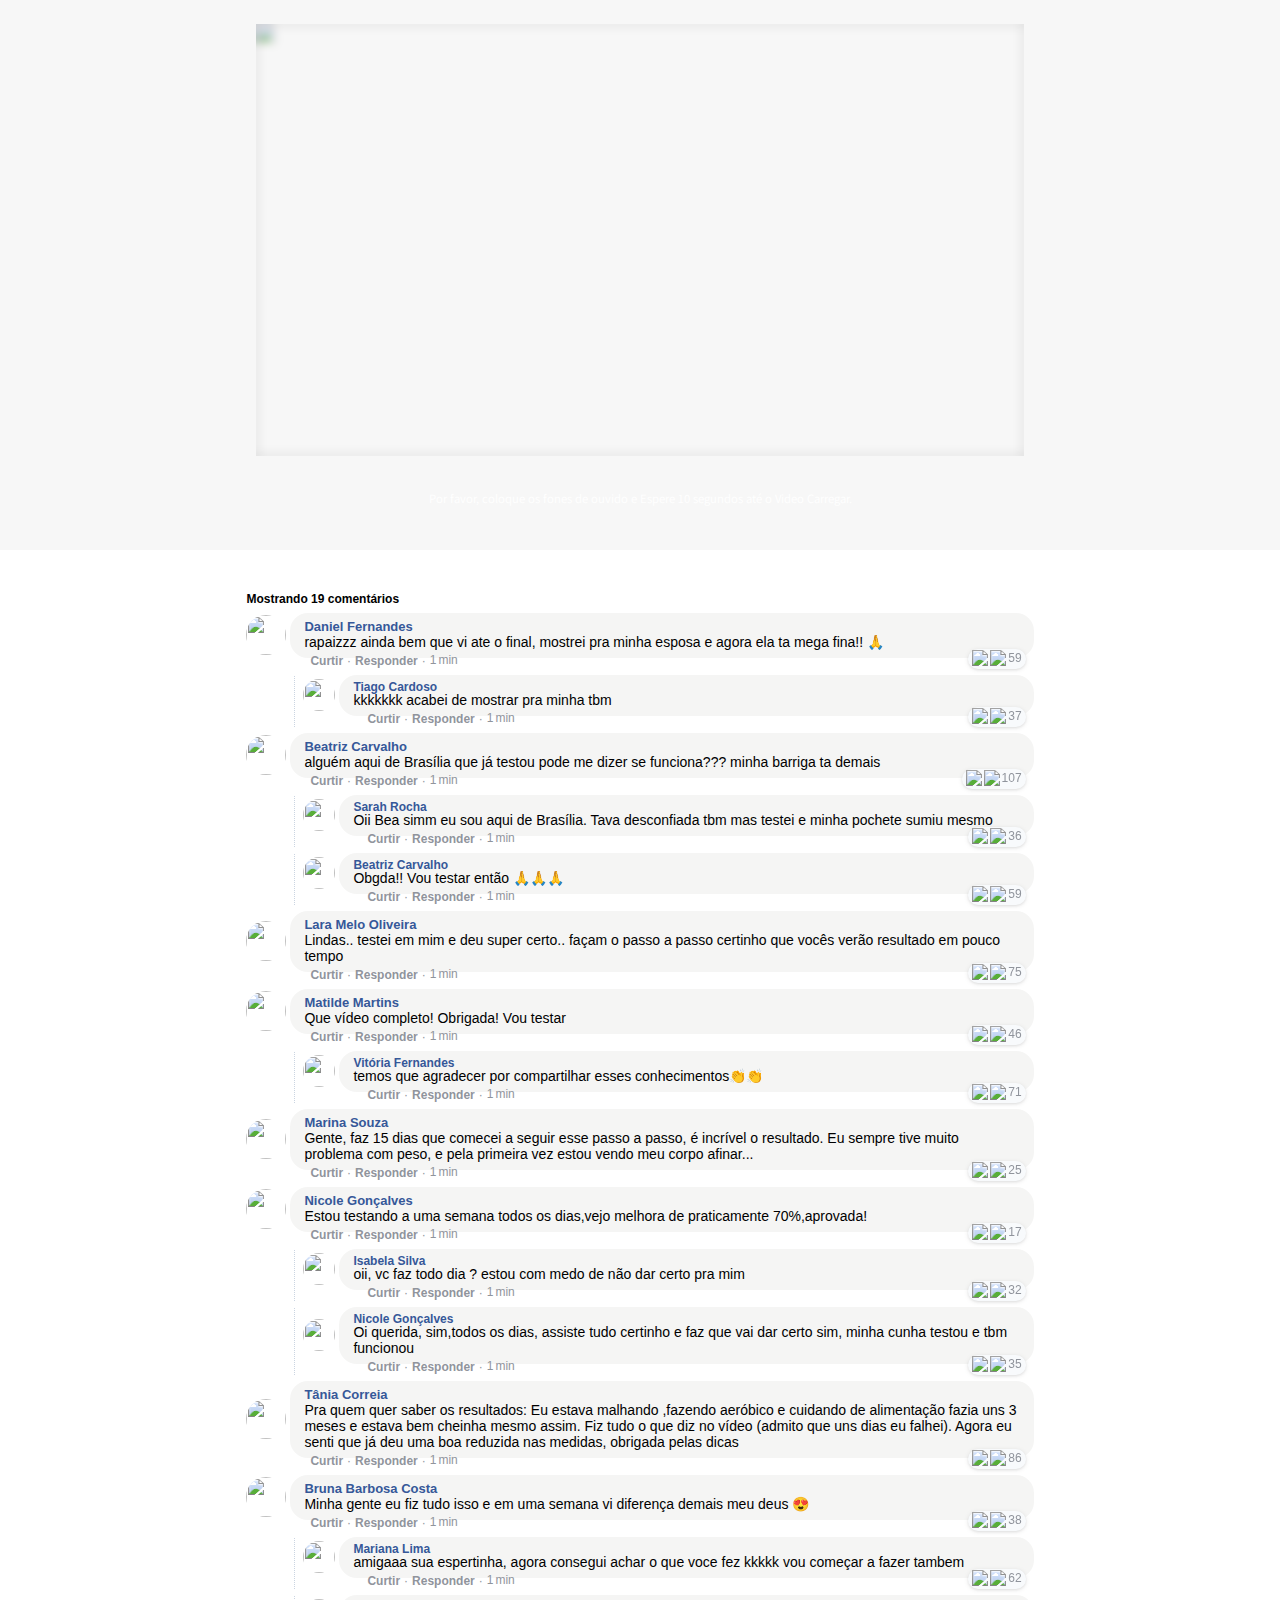
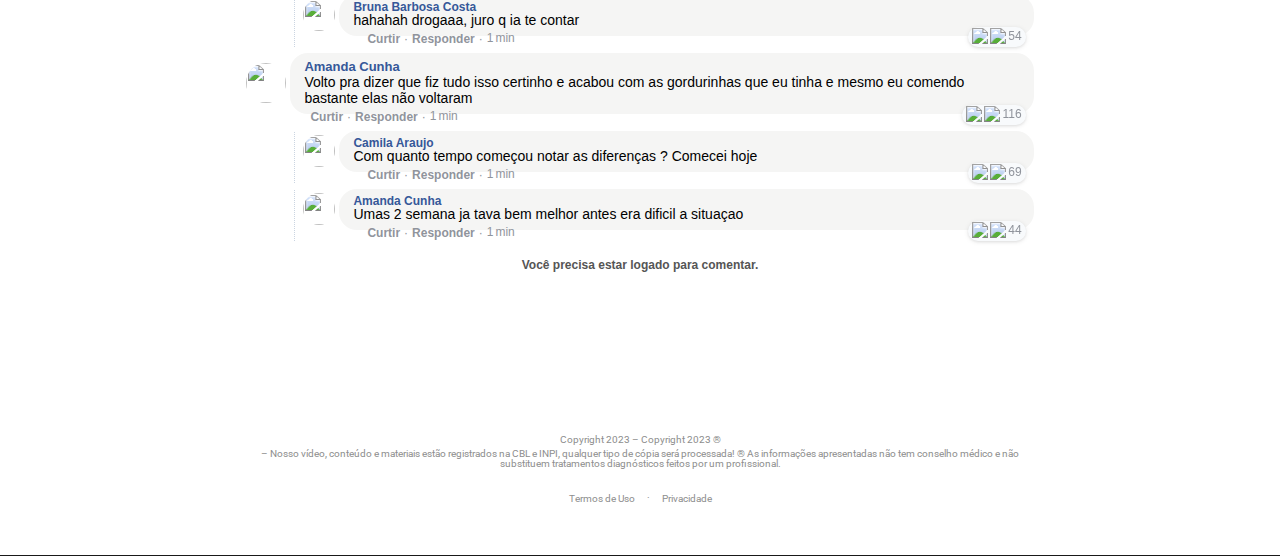
==== commit aa2d8686: "Add files via upload" ====
--- a/index.html
+++ b/index.html
@@ -1,469 +1,1094 @@
-<!DOCTYPE html>
-<html lang="pt-br">
-  <head>
-    <meta charset="utf-8">
-    <meta name="viewport" content="width=device-width, initial-scale=1, shrink-to-fit=no">
+<!DOCTYPE html><html lang="pt-BR" dir="ltr"><head>
+<meta name="robots" content="index, follow">
+<link rel="shortcut icon" href="data:">
+<meta property="og:type" content="website">
+<meta property="og:url" content="https://mudandodevidas.com/truquebanana">
+<meta property="og:title" content="Você mais bonita!">
+<meta property="og:description" content=".">
+<meta property="og:image" content="images/pdsjjP5870835.png">
+<meta charset="utf-8">
+<link rel="preload" href="https://scripts.converteai.net/62d1a380-69ab-4715-860c-caca4fce5fe1/players/647ab754f218ab00097d4319/player.js" as="script">
+<link rel="preload" href="https://cdn.converteai.net/lib/js/smartplayer/v1/smartplayer.min.js" as="script">
+<link rel="preload" href="https://images.converteai.net/62d1a380-69ab-4715-860c-caca4fce5fe1/players/647ab754f218ab00097d4319/thumbnail.jpg" as="image">
+<link rel="preload" href="https://cdn.converteai.net/62d1a380-69ab-4715-860c-caca4fce5fe1/647ab72265ce7000094b9ac8/main.m3u8" as="fetch">
+<link rel="dns-prefetch" href="https://cdn.converteai.net">
+<link rel="dns-prefetch" href="https://scripts.converteai.net">
+<link rel="dns-prefetch" href="https://images.converteai.net">
+<link rel="dns-prefetch" href="https://api.vturb.com.br">
+<meta name="viewport" content="width=device-width, initial-scale=1, shrink-to-fit=no">
+<title>Você mais bonita!</title>
+<link rel="preconnect" href="https://fonts.googleapis.com">
+<link rel="preconnect" href="https://fonts.gstatic.com" crossorigin>
+<link href="https://fonts.googleapis.com/css2?family=Assistant:wght@300;400;500;600;700;800&amp;family=Roboto:wght@300;400;500;600;700;800&amp;family=Montserrat:wght@300;400;500;600;700;800&amp;display=swap" rel="stylesheet" media="print" onload="this.onload=null;this.removeAttribute('media');">
+<style>.col-span-1{grid-column: span 1 / span 1;}.col-span-2{grid-column: span 2 / span 2;}.items-center{align-items:center}.grid-cols-6{grid-template-columns: repeat(6, minmax(0, 1fr))}.grid-cols-5{	grid-template-columns: repeat(5, minmax(0, 1fr))}.grid-cols-4{grid-template-columns: repeat(4, minmax(0, 1fr))}.grid-cols-2{grid-template-columns: repeat(2, minmax(0, 1fr))}.grid-cols-3{grid-template-columns: repeat(3, minmax(0, 1fr))}.grid-cols-1{grid-template-columns: repeat(1, minmax(0, 1fr))}.grid{display:grid}.basis-1\/2{flex-basis:50%}.flex{display:flex}.gap-1{gap:4px}.gap-2{gap:8px}.gap-4{gap:16px}.gap-6{gap:24px}.gap-12{48px}.gap-24{gap:96px}.justify-center{justify-content:center}.basis-full{flex-basis:100%}html{scroll-behavior:smooth;-webkit-touch-callout:none;-webkit-user-select:none;-khtml-user-select:none;-moz-user-select:none;-ms-user-select:none;user-select:none;-webkit-tap-highlight-color:transparent}body,center,dd,del,div,dt,em,footer,h1,h2,h3,h4,h5,h6,i,iframe,img,p,q,s,small,span,strike,strong,sub,sup,table,tbody,td,tr,u{margin:-1px 0 0 0;padding:0;border:0;font-size:100%;font:inherit;vertical-align:baseline;font-family:Roboto,sans-serif}.u{-moz-user-select:none;-webkit-user-select:none;cursor:default}table{border-collapse:collapse;border-spacing:0}body{line-height:1}body{background-color:#191919;overflow-x:hidden}iframe,img,svg{max-width:100%}h1,h1 b,h1 span,h2,h2 b,h2 span,h3,h3 b,h3 span{font-family:Assistant,sans-serif}a{text-decoration:none;font-family:Roboto,sans-serif}a.btn{font-family:Montserrat,sans-serif}em span.lg,em span.md,em span.sm{font-style:italic}@media (max-width:600px){.flex-large,.flex-small{margin-right:0!important;margin-bottom:16px}}.flexrow{display:flex;flex-direction:row;flex-wrap:wrap;align-items:center}.flex-large,.flex-small{flex-basis:100%}.flex-large:last-child,.flex-small:last-child{margin-right:0!important}@media (min-width:600px){.flex-small{flex:1;margin-bottom:0!important;padding-bottom:0!important}.flex-small.half{flex:0 0 calc(1 / 2 * 100%)}.flex-small.one-fifth{flex:0 0 calc(1 / 5 * 100%)}.flex-small.two-fifths{flex:0 0 calc(2 / 5 * 100%)}.flex-small.one-fourth{flex:0 0 calc(1 / 4 * 100%)}.flex-small.two-fourths{flex:0 0 calc(2 / 4 * 100%)}.flex-small.three-fourths{flex:0 0 calc(3 / 4 * 100%)}.flex-small.one-third{flex:0 0 calc(1 / 3 * 100%)}.flex-small.two-thirds{flex:0 0 calc(2 / 3 * 100%)}}@media (min-width:1000px){.flex-large{flex:1;margin-bottom:0}.flex-large.half{flex:0 0 calc(1 / 2 * 100%)}.flex-large.one-fifth{flex:0 0 calc(1 / 5 * 100%)}.flex-large.two-fifths{flex:0 0 calc(2 / 5 * 100%)}.flex-large.one-fourth,.flex-large.two-fourths{flex:0 0 calc(1 / 4 * 100%)}.flex-large.three-fourths{flex:0 0 calc(3 / 4 * 100%)}.flex-large.one-third{flex:0 0 calc(1 / 3 * 100%)}.flex-large.two-thirds{flex:0 0 calc(2 / 3 * 100%)}}@media (min-width:640px){.sm\:gap-1{gap:6px}.sm\:gap-2{gap:12px!important}.sm\:gap-4{gap:24px}.sm\:gap-6{gap:32px}.sm\:gap-12{gap:64px}.sm\:gap-24{gap:128px}.sm\:grid-cols-6{grid-template-columns:repeat(6,minmax(0,1fr))}.sm\:grid-cols-5{grid-template-columns:repeat(5,minmax(0,1fr))}.sm\:grid-cols-4{grid-template-columns:repeat(4,minmax(0,1fr))}.sm\:grid-cols-2{grid-template-columns:repeat(2,minmax(0,1fr))}.sm\:grid-cols-3{grid-template-columns:repeat(3,minmax(0,1fr))}.sm\:grid-cols-1{grid-template-columns:repeat(1,minmax(0,1fr))}}</style>
+<script async src="js/fbevents.js"></script><script src="js/player.js" async></script><script src="js/a.js" async></script></head>
+<body id="_rnODM0iotJf41q79RKvvwjfP22I2" data-page="_sEePn0ciMfKmmTeVmxjz">
+<style>
+.LeXEMm3474637 {display: none}
+@media (max-width: 640px) {
+html {overflow-x:hidden}
+}
+</style>
+<style>.zooming { animation: zooming 1.25s ease infinite; } @keyframes zooming { 0% { transform: scale(1, 1); } 50% { transform: scale(1.1, 1.1); } 100% { transform: scale(1, 1); } }</style>
+<style>.px-1{padding-left:4px;padding-right:4px}.pt-0.5{padding-top:2px}.mt-4{margin-top:16px}@media (min-width:640px){.sm\:text-sm{font-size:14px;line-height:20px}}.mt-2{margin-top:8px}.mb-2{margin-bottom:8px}.flex{display:flex}.w-full{width:100%}.space-x-1>:not([hidden])~:not([hidden]){margin-left:.25rem}.items-center{align-items:center}.font-\[Helvetica\]{font-family:Helvetica,Arial,sans-serif}.cursor-pointer{cursor:pointer}.rounded-full{border-radius:99999px}.h-12{height:48px}.w-12{width:48px}.flex-col{flex-direction:column}.py-1{padding-top:4px;padding-bottom:4px}.px-3{padding-left:12px;padding-right:12px}.pl-0\.5,.px-0\.5{padding-left:2px}.rounded-\[18px\]{border-radius:18px}.bg-stone-100{background-color:#f5f5f4}.px-0\.5{padding-right:2px}.font-semibold{font-weight:600}.text-\[\#365899\]{color:#365899}.text-\[13px\]{font-size:13px}.leading-4{line-height:16px}.hover\:underline:hover{text-decoration-line:underline}.text-sm{font-size:14px}.relative{position:relative}.justify-between{justify-content:space-between}.grow{flex-grow:1}.text-xs{font-size:12px}.text-\[\#90949c\]{color:#90949c}.ml-px{margin-left:1px}.gap-1{gap:4px}.w-fit{width:fit-content}.hidden{display:none}.-mt-1{margin-top:-4px}.-mt-2{margin-top:-8px}.mr-2{margin-right:8px}.h-4,.h-5{height:16px}.drop-shadow{--tw-drop-shadow:drop-shadow(0 1px 2px rgba(0, 0, 0, 0.1)) drop-shadow(0 1px 1px rgba(0, 0, 0, 0.06));filter:var(--tw-drop-shadow)}.bg-slate-50{background-color:#f8fafc}.py-0\.5{padding-top:2px;padding-bottom:2px}.pr-1{padding-right:4px}.block{display:block}.w-4{width:16px}.-ml-1{margin-left:-4px}.ml-4{margin-left:16px}.gap-x-0\.5{column-gap:2px}.mr-0\.5{margin-right:2px;margin-left:2px}.border-l{border-left-width:1px}.border-slate-300{border-color:#cbd5e1}.border-dotted{border-style:dotted}.ml-5{margin-left:20px}.h-8{height:32px}.w-8{width:32px}.h-10{height:40px}.w-10{width:40px}@media (min-width:640px){.sm\:w-16{width:64px}.sm\:ml-12{margin-left:48px}}.pl-2{padding-left:8px}</style>
+<div class="division-RkYytd8853835__wrapper">
+<style>
+#division-RkYytd8853835 {
+position: relative;
+padding: 3vh 20vw 3vh 20vw;
+background-color: #f7f7f7;
+}
+@media (max-width:1200px) {
+#division-RkYytd8853835 {
+padding: 2.25vh 15vw 2.25vh 15vw;
+}
+}
+@media (max-width:600px) {
+#division-RkYytd8853835 {
+padding: 1.5vh 1.5vw 1.5vh 1.5vw;
+}
+}
+</style>
+<div id="division-RkYytd8853835" class="cnYYDu3456604">
+<style>
+.video-EqybLK8966898 {
+border: none;
+box-shadow: none;
+border-radius: undefined;
+}
+.video-EqybLK8966898 #smartplayer {
+border-radius: undefined !important;
+}
+video.smartplayer-video {
+border-radius: 0px !important;
+}
+</style>
+<div class="video-EqybLK8966898">
+<div id="vid_647ab754f218ab00097d4319" style="position:relative;width:100%;padding: 56.25% 0 0;"><img id="thumb_647ab754f218ab00097d4319" src="images/thumbnail.jpg" style="position:absolute;top:0;left:0;width:100%;height:100%;object-fit:cover;display:block;"><div id="backdrop_647ab754f218ab00097d4319" style="position:absolute;top:0;width:100%;height:100%;-webkit-backdrop-filter:blur(5px);backdrop-filter:blur(5px);"></div></div><script type="text/javascript" id="scr_647ab754f218ab00097d4319">var s=document.createElement("script");s.src="https://scripts.converteai.net/62d1a380-69ab-4715-860c-caca4fce5fe1/players/647ab754f218ab00097d4319/player.js",s.async=!0,document.head.appendChild(s);</script>
+</div>
+<div class="description-dMgJdD8998549">
+<style>
+.description-dMgJdD8998549-element h3 {
+font-size: 0.99vw;
+text-align: center;
+padding-top: 4vh;
+padding-bottom: 2vh;
+color: #ffffff;
+line-height: 1.1;
+font-weight: 400;
+false
+}
+@media (max-width: 1200px) {
+.description-dMgJdD8998549-element h3 {
+font-size: 1.50vw;
+padding-top: 3vh;
+padding-bottom: 1.5vh;
+}
+}
+@media (max-width: 640px) {
+.description-dMgJdD8998549-element h3 {
+font-size: 2.25vw;
+padding-top: 3vh;
+padding-bottom: 1.5vh;
+text-align: center;
+}
+}
+</style>
+<div class="description-dMgJdD8998549-element ">
+<h3>
+Por favor, coloque os fones de ouvido e Espere 10 segundos até o Video Carregar.
+</h3>
+</div>
+</div>
+<div class="button-anydHu7961025 LeXEMm3474637">
+<style>
+a.button-anydHu7961025-element {
+background-color: #00dd00;
+border-radius: 4px;
+border: none;
+color: #ffffff;
+padding: 16px 32px 16px 32px;
+font-weight: 600;
+display: block;
+width: fit-content;
+text-align: center;
+margin: 2vh auto 2vh auto;
+font-size: 1.49vw;
+box-sizing: border-box;
+max-width: 100%;
+}
+@media (max-width: 1200px) {
+a.button-anydHu7961025-element {
+font-size: 1.69vw;
+margin: 1.32vh auto 1.5vh auto
+}
+}
+@media (max-width: 640px) {
+a.button-anydHu7961025-element {
+font-size: 3.94vw;
+margin: 1vh auto 1vh auto
+}
+}
+</style>
+<a href="https://go.perfectpay.com.br/PPU38CLNF1S?UPSELL=TRUE&utm_source=%7B%7Bcampaign.name%7D%7D&utm_medium=%7B%7Badset.name%7D%7D&utm_campaign=%7B%7Bad.name%7D%7D&utm_source=%7B%7Bcampaign.name%7D%7D&utm_medium=%7B%7Badset.name%7D%7D&utm_campaign=%7B%7Bad.name%7D%7D" target="_self" class="btn button-anydHu7961025-element zooming">
+EU QUERO O MÉTODO HOJE!
+</a>
+</div>
+</div>
+</div>
+<div class="division-FnSgeX9056672__wrapper">
+<style>
+#division-FnSgeX9056672 {
+position: relative;
+padding: 3vh 18vw 6vh 18vw;
+background-color: #ffffff;
+}
+@media (max-width:1200px) {
+#division-FnSgeX9056672 {
+padding: 2.25vh 13.5vw 4.5vh 13.5vw;
+}
+}
+@media (max-width:600px) {
+#division-FnSgeX9056672 {
+padding: 1.5vh 1.5vw 4.5vh 1.5vw;
+}
+}
+</style>
+<div id="division-FnSgeX9056672" class="YhNQgl3456606">
+<style>.px-1{padding-left:4px;padding-right:4px}.pt-0.5{padding-top:2px}.mt-4{margin-top:16px}@media (min-width:640px){.sm\:text-sm{font-size:14px;line-height:20px}}.mt-2{margin-top:8px}.mb-2{margin-bottom:8px}.flex{display:flex}.w-full{width:100%}.space-x-1>:not([hidden])~:not([hidden]){margin-left:.25rem}.items-center{align-items:center}.font-\[Helvetica\]{font-family:Helvetica,Arial,sans-serif}.cursor-pointer{cursor:pointer}.rounded-full{border-radius:99999px}.h-12{height:48px}.w-12{width:48px}.flex-col{flex-direction:column}.py-1{padding-top:4px;padding-bottom:4px}.px-3{padding-left:12px;padding-right:12px}.pl-0\.5,.px-0\.5{padding-left:2px}.rounded-\[18px\]{border-radius:18px}.bg-stone-100{background-color:#f5f5f4}.px-0\.5{padding-right:2px}.font-semibold{font-weight:600}.text-\[\#365899\]{color:#365899}.text-\[13px\]{font-size:13px}.leading-4{line-height:16px}.hover\:underline:hover{text-decoration-line:underline}.text-sm{font-size:14px}.relative{position:relative}.justify-between{justify-content:space-between}.grow{flex-grow:1}.text-xs{font-size:12px}.text-\[\#90949c\]{color:#90949c}.ml-px{margin-left:1px}.gap-1{gap:4px}.w-fit{width:fit-content}.hidden{display:none}.-mt-1{margin-top:-4px}.-mt-2{margin-top:-8px}.mr-2{margin-right:8px}.h-4,.h-5{height:16px}.drop-shadow{--tw-drop-shadow:drop-shadow(0 1px 2px rgba(0, 0, 0, 0.1)) drop-shadow(0 1px 1px rgba(0, 0, 0, 0.06));filter:var(--tw-drop-shadow)}.bg-slate-50{background-color:#f8fafc}.py-0\.5{padding-top:2px;padding-bottom:2px}.pr-1{padding-right:4px}.block{display:block}.w-4{width:16px}.z-10{z-index:10}.-ml-1{margin-left:-4px}.ml-4{margin-left:16px}.gap-x-0\.5{column-gap:2px}.mr-0\.5{margin-right:2px;margin-left:2px}.border-l{border-left-width:1px}.border-slate-300{border-color:#cbd5e1}.border-dotted{border-style:dotted}.ml-5{margin-left:20px}.h-8{height:32px}.w-8{width:32px}.h-10{height:40px}.w-10{width:40px}@media (min-width:640px){.sm\:w-16{width:64px}.sm\:ml-12{margin-left:48px}}.pl-2{padding-left:8px}</style>
+<div class="fbComments-KRtqLW9666137" style="margin-left:auto;margin-right:auto">
+<style>
+.fbComments-KRtqLW9666137-element {
+padding: 16px;
+border-radius:20px;
+background-color:#fff;
+}
+.fbComments-KRtqLW9666137-element p, .fbComments-KRtqLW9666137-element span {
+font-family: 'Helvetica', 'Arial', sans-serif;
+}
+</style>
+<div id="testimonials" class="fbComments-KRtqLW9666137-element">
+<p class="text-xs sm:text-sm leading-4 font-semibold mb-2">
+Mostrando 19 comentários
+</p>
+<div class="mb-2">
+<div class="flex w-full space-x-1 items-center font-[Helvetica]">
+<img src="images/EBtvHb7063792.jpeg" class="cursor-pointer rounded-full h-10 w-10">
+<div class="flex w-full flex-col py-1 px-3 rounded-[18px] bg-stone-100">
+<div class="px-0.5 py-1">
+<p class="font-semibold text-[#365899] text-[13px] leading-4 cursor-pointer hover:underline">
+Daniel Fernandes
+</p>
+<p class="text-sm leading-4 pt-0.5">
+rapaizzz ainda bem que vi ate o final, mostrei pra minha esposa e agora ela ta mega fina!! 🙏
+</p>
+</div>
+</div>
+</div>
+<div class="flex w-full justify-between">
+<div class="w-12 sm:w-16"></div>
+<div class="grow flex gap-1 text-xs pt-0.5">
+<p class="font-semibold cursor-pointer hover:underline text-[#90949c]">
+Curtir
+</p>
+<p class="text-[#90949c]">·</p>
+<p class="font-semibold cursor-pointer hover:underline text-[#90949c]">
+Responder
+</p>
+<p class="text-[#90949c]">·</p>
+<div class="text-[#90949c] flex gap-x-0.5 cursor-pointer hover:underline">
+<p class="text-xs text-[#90949c]">
+1
+</p>
+<p class="text-[#90949c] ">min</p>
+</div>
+</div>
+<div class="-mt-2 mr-2 h-5 flex items-center relative drop-shadow rounded-full bg-slate-50 py-0.5 px-1 w-fit">
+<img class="w-4 block" src="images/l.png">
+<img class="w-4 -ml-1 mr-0.5" src="images/h.png">
+<span class="text-xs text-[#90949c] pt-0.5">
+59
+</span>
+</div>
+</div>
+</div>
+<div class="border-l border-slate-300 border-dotted ml-5 sm:ml-12 pl-2 mb-2">
+<div class="flex w-full space-x-1 items-center">
+<img src="images/lIndRG1803544.jpeg" class="cursor-pointer rounded-full h-8 w-8">
+<div class="flex w-full flex-col py-1 px-3 rounded-[18px] bg-stone-100">
+<div class="px-0.5 py-1">
+<p class="font-semibold text-[#365899] text-xs cursor-pointer hover:underline">
+Tiago Cardoso
+</p>
+<p class="text-sm leading-4 pt-0.5">
+kkkkkkk acabei de mostrar pra minha tbm
+</p>
+</div>
+</div>
+</div>
+<div class="flex w-full justify-between">
+<div class="w-10 sm:w-16"></div>
+<div class="grow flex gap-1 text-xs">
+<p class="font-semibold hover:underline cursor-pointer text-[#90949c]">
+Curtir
+</p>
+<p class="text-[#90949c]">·</p>
+<p class="font-semibold hover:underline cursor-pointer text-[#90949c]">
+Responder
+</p>
+<p class="text-[#90949c]">·</p>
+<div class="text-[#90949c] flex gap-x-0.5 cursor-pointer hover:underline">
+<p class="text-xs text-[#90949c]">
+1
+</p>
+<p class="text-[#90949c] ">min</p>
+</div>
+</div>
+<div class="-mt-2 mr-2 h-5 flex items-center relative drop-shadow rounded-full bg-slate-50 py-0.5 px-1 w-fit">
+<img class="w-4 block" src="images/l.png">
+<img class="w-4 -ml-1 mr-0.5" src="images/h.png">
+<span class="text-xs text-[#90949c] pt-0.5">
+37
+</span>
+</div>
+</div>
+</div>
+<div class="mb-2">
+<div class="flex w-full space-x-1 items-center font-[Helvetica]">
+<img src="images/mCqDqy8269292.png" class="cursor-pointer rounded-full h-10 w-10">
+<div class="flex w-full flex-col py-1 px-3 rounded-[18px] bg-stone-100">
+<div class="px-0.5 py-1">
+<p class="font-semibold text-[#365899] text-[13px] leading-4 cursor-pointer hover:underline">
+Beatriz Carvalho
+</p>
+<p class="text-sm leading-4 pt-0.5">
+alguém aqui de Brasília que já testou pode me dizer se funciona??? minha barriga ta demais
+</p>
+</div>
+</div>
+</div>
+<div class="flex w-full justify-between">
+<div class="w-12 sm:w-16"></div>
+<div class="grow flex gap-1 text-xs pt-0.5">
+<p class="font-semibold cursor-pointer hover:underline text-[#90949c]">
+Curtir
+</p>
+<p class="text-[#90949c]">·</p>
+<p class="font-semibold cursor-pointer hover:underline text-[#90949c]">
+Responder
+</p>
+<p class="text-[#90949c]">·</p>
+<div class="text-[#90949c] flex gap-x-0.5 cursor-pointer hover:underline">
+<p class="text-xs text-[#90949c]">
+1
+</p>
+<p class="text-[#90949c] ">min</p>
+</div>
+</div>
+<div class="-mt-2 mr-2 h-5 flex items-center relative drop-shadow rounded-full bg-slate-50 py-0.5 px-1 w-fit">
+<img class="w-4 block" src="images/l.png">
+<img class="w-4 -ml-1 mr-0.5" src="images/h.png">
+<span class="text-xs text-[#90949c] pt-0.5">
+107
+</span>
+</div>
+</div>
+</div>
+<div class="border-l border-slate-300 border-dotted ml-5 sm:ml-12 pl-2 mb-2">
+<div class="flex w-full space-x-1 items-center">
+<img src="images/ohYBiw1840655.jpeg" class="cursor-pointer rounded-full h-8 w-8">
+<div class="flex w-full flex-col py-1 px-3 rounded-[18px] bg-stone-100">
+<div class="px-0.5 py-1">
+<p class="font-semibold text-[#365899] text-xs cursor-pointer hover:underline">
+Sarah Rocha
+</p>
+<p class="text-sm leading-4 pt-0.5">
+Oii Bea simm eu sou aqui de Brasília. Tava desconfiada tbm mas testei e minha pochete sumiu mesmo
+</p>
+</div>
+</div>
+</div>
+<div class="flex w-full justify-between">
+<div class="w-10 sm:w-16"></div>
+<div class="grow flex gap-1 text-xs">
+<p class="font-semibold hover:underline cursor-pointer text-[#90949c]">
+Curtir
+</p>
+<p class="text-[#90949c]">·</p>
+<p class="font-semibold hover:underline cursor-pointer text-[#90949c]">
+Responder
+</p>
+<p class="text-[#90949c]">·</p>
+<div class="text-[#90949c] flex gap-x-0.5 cursor-pointer hover:underline">
+<p class="text-xs text-[#90949c]">
+1
+</p>
+<p class="text-[#90949c] ">min</p>
+</div>
+</div>
+<div class="-mt-2 mr-2 h-5 flex items-center relative drop-shadow rounded-full bg-slate-50 py-0.5 px-1 w-fit">
+<img class="w-4 block" src="images/l.png">
+<img class="w-4 -ml-1 mr-0.5" src="images/h.png">
+<span class="text-xs text-[#90949c] pt-0.5">
+36
+</span>
+</div>
+</div>
+</div>
+<div class="border-l border-slate-300 border-dotted ml-5 sm:ml-12 pl-2 mb-2">
+<div class="flex w-full space-x-1 items-center">
+<img src="images/mCqDqy8269292.png" class="cursor-pointer rounded-full h-8 w-8">
+<div class="flex w-full flex-col py-1 px-3 rounded-[18px] bg-stone-100">
+<div class="px-0.5 py-1">
+<p class="font-semibold text-[#365899] text-xs cursor-pointer hover:underline">
+Beatriz Carvalho
+</p>
+<p class="text-sm leading-4 pt-0.5">
+Obgda!! Vou testar então 🙏🙏🙏
+</p>
+</div>
+</div>
+</div>
+<div class="flex w-full justify-between">
+<div class="w-10 sm:w-16"></div>
+<div class="grow flex gap-1 text-xs">
+<p class="font-semibold hover:underline cursor-pointer text-[#90949c]">
+Curtir
+</p>
+<p class="text-[#90949c]">·</p>
+<p class="font-semibold hover:underline cursor-pointer text-[#90949c]">
+Responder
+</p>
+<p class="text-[#90949c]">·</p>
+<div class="text-[#90949c] flex gap-x-0.5 cursor-pointer hover:underline">
+<p class="text-xs text-[#90949c]">
+1
+</p>
+<p class="text-[#90949c] ">min</p>
+</div>
+</div>
+<div class="-mt-2 mr-2 h-5 flex items-center relative drop-shadow rounded-full bg-slate-50 py-0.5 px-1 w-fit">
+<img class="w-4 block" src="images/l.png">
+<img class="w-4 -ml-1 mr-0.5" src="images/h.png">
+<span class="text-xs text-[#90949c] pt-0.5">
+59
+</span>
+</div>
+</div>
+</div>
+<div class="mb-2">
+<div class="flex w-full space-x-1 items-center font-[Helvetica]">
+<img src="images/eAMHkN3786395.jpeg" class="cursor-pointer rounded-full h-10 w-10">
+<div class="flex w-full flex-col py-1 px-3 rounded-[18px] bg-stone-100">
+<div class="px-0.5 py-1">
+<p class="font-semibold text-[#365899] text-[13px] leading-4 cursor-pointer hover:underline">
+Lara Melo Oliveira
+</p>
+<p class="text-sm leading-4 pt-0.5">
+Lindas.. testei em mim e deu super certo.. façam o passo a passo certinho que vocês verão resultado em pouco tempo
+</p>
+</div>
+</div>
+</div>
+<div class="flex w-full justify-between">
+<div class="w-12 sm:w-16"></div>
+<div class="grow flex gap-1 text-xs pt-0.5">
+<p class="font-semibold cursor-pointer hover:underline text-[#90949c]">
+Curtir
+</p>
+<p class="text-[#90949c]">·</p>
+<p class="font-semibold cursor-pointer hover:underline text-[#90949c]">
+Responder
+</p>
+<p class="text-[#90949c]">·</p>
+<div class="text-[#90949c] flex gap-x-0.5 cursor-pointer hover:underline">
+<p class="text-xs text-[#90949c]">
+1
+</p>
+<p class="text-[#90949c] ">min</p>
+</div>
+</div>
+<div class="-mt-2 mr-2 h-5 flex items-center relative drop-shadow rounded-full bg-slate-50 py-0.5 px-1 w-fit">
+<img class="w-4 block" src="images/l.png">
+<img class="w-4 -ml-1 mr-0.5" src="images/h.png">
+<span class="text-xs text-[#90949c] pt-0.5">
+75
+</span>
+</div>
+</div>
+</div>
+<div class="mb-2">
+<div class="flex w-full space-x-1 items-center font-[Helvetica]">
+<img src="images/YGBRYN1754683.jpeg" class="cursor-pointer rounded-full h-10 w-10">
+<div class="flex w-full flex-col py-1 px-3 rounded-[18px] bg-stone-100">
+<div class="px-0.5 py-1">
+<p class="font-semibold text-[#365899] text-[13px] leading-4 cursor-pointer hover:underline">
+Matilde Martins
+</p>
+<p class="text-sm leading-4 pt-0.5">
+Que vídeo completo! Obrigada! Vou testar
+</p>
+</div>
+</div>
+</div>
+<div class="flex w-full justify-between">
+<div class="w-12 sm:w-16"></div>
+<div class="grow flex gap-1 text-xs pt-0.5">
+<p class="font-semibold cursor-pointer hover:underline text-[#90949c]">
+Curtir
+</p>
+<p class="text-[#90949c]">·</p>
+<p class="font-semibold cursor-pointer hover:underline text-[#90949c]">
+Responder
+</p>
+<p class="text-[#90949c]">·</p>
+<div class="text-[#90949c] flex gap-x-0.5 cursor-pointer hover:underline">
+<p class="text-xs text-[#90949c]">
+1
+</p>
+<p class="text-[#90949c] ">min</p>
+</div>
+</div>
+<div class="-mt-2 mr-2 h-5 flex items-center relative drop-shadow rounded-full bg-slate-50 py-0.5 px-1 w-fit">
+<img class="w-4 block" src="images/l.png">
+<img class="w-4 -ml-1 mr-0.5" src="images/h.png">
+<span class="text-xs text-[#90949c] pt-0.5">
+46
+</span>
+</div>
+</div>
+</div>
+<div class="border-l border-slate-300 border-dotted ml-5 sm:ml-12 pl-2 mb-2">
+<div class="flex w-full space-x-1 items-center">
+<img src="images/eIceAb2764282.webp" class="cursor-pointer rounded-full h-8 w-8">
+<div class="flex w-full flex-col py-1 px-3 rounded-[18px] bg-stone-100">
+<div class="px-0.5 py-1">
+<p class="font-semibold text-[#365899] text-xs cursor-pointer hover:underline">
+Vitória Fernandes
+</p>
+<p class="text-sm leading-4 pt-0.5">
+temos que agradecer por compartilhar esses conhecimentos👏👏
+</p>
+</div>
+</div>
+</div>
+<div class="flex w-full justify-between">
+<div class="w-10 sm:w-16"></div>
+<div class="grow flex gap-1 text-xs">
+<p class="font-semibold hover:underline cursor-pointer text-[#90949c]">
+Curtir
+</p>
+<p class="text-[#90949c]">·</p>
+<p class="font-semibold hover:underline cursor-pointer text-[#90949c]">
+Responder
+</p>
+<p class="text-[#90949c]">·</p>
+<div class="text-[#90949c] flex gap-x-0.5 cursor-pointer hover:underline">
+<p class="text-xs text-[#90949c]">
+1
+</p>
+<p class="text-[#90949c] ">min</p>
+</div>
+</div>
+<div class="-mt-2 mr-2 h-5 flex items-center relative drop-shadow rounded-full bg-slate-50 py-0.5 px-1 w-fit">
+<img class="w-4 block" src="images/l.png">
+<img class="w-4 -ml-1 mr-0.5" src="images/h.png">
+<span class="text-xs text-[#90949c] pt-0.5">
+71
+</span>
+</div>
+</div>
+</div>
+<div class="mb-2">
+<div class="flex w-full space-x-1 items-center font-[Helvetica]">
+<img src="images/icSWWo1853317.jpeg" class="cursor-pointer rounded-full h-10 w-10">
+<div class="flex w-full flex-col py-1 px-3 rounded-[18px] bg-stone-100">
+<div class="px-0.5 py-1">
+<p class="font-semibold text-[#365899] text-[13px] leading-4 cursor-pointer hover:underline">
+Marina Souza
+</p>
+<p class="text-sm leading-4 pt-0.5">
+Gente, faz 15 dias que comecei a seguir esse passo a passo, é incrível o resultado. Eu sempre tive muito problema com peso, e pela primeira vez estou vendo meu corpo afinar...
+</p>
+</div>
+</div>
+</div>
+<div class="flex w-full justify-between">
+<div class="w-12 sm:w-16"></div>
+<div class="grow flex gap-1 text-xs pt-0.5">
+<p class="font-semibold cursor-pointer hover:underline text-[#90949c]">
+Curtir
+</p>
+<p class="text-[#90949c]">·</p>
+<p class="font-semibold cursor-pointer hover:underline text-[#90949c]">
+Responder
+</p>
+<p class="text-[#90949c]">·</p>
+<div class="text-[#90949c] flex gap-x-0.5 cursor-pointer hover:underline">
+<p class="text-xs text-[#90949c]">
+1
+</p>
+<p class="text-[#90949c] ">min</p>
+</div>
+</div>
+<div class="-mt-2 mr-2 h-5 flex items-center relative drop-shadow rounded-full bg-slate-50 py-0.5 px-1 w-fit">
+<img class="w-4 block" src="images/l.png">
+<img class="w-4 -ml-1 mr-0.5" src="images/h.png">
+<span class="text-xs text-[#90949c] pt-0.5">
+25
+</span>
+</div>
+</div>
+</div>
+<div class="mb-2">
+<div class="flex w-full space-x-1 items-center font-[Helvetica]">
+<img src="images/kQaNqE8253898.png" class="cursor-pointer rounded-full h-10 w-10">
+<div class="flex w-full flex-col py-1 px-3 rounded-[18px] bg-stone-100">
+<div class="px-0.5 py-1">
+<p class="font-semibold text-[#365899] text-[13px] leading-4 cursor-pointer hover:underline">
+Nicole Gonçalves
+</p>
+<p class="text-sm leading-4 pt-0.5">
+Estou testando a uma semana todos os dias,vejo melhora de praticamente 70%,aprovada!
+</p>
+</div>
+</div>
+</div>
+<div class="flex w-full justify-between">
+<div class="w-12 sm:w-16"></div>
+<div class="grow flex gap-1 text-xs pt-0.5">
+<p class="font-semibold cursor-pointer hover:underline text-[#90949c]">
+Curtir
+</p>
+<p class="text-[#90949c]">·</p>
+<p class="font-semibold cursor-pointer hover:underline text-[#90949c]">
+Responder
+</p>
+<p class="text-[#90949c]">·</p>
+<div class="text-[#90949c] flex gap-x-0.5 cursor-pointer hover:underline">
+<p class="text-xs text-[#90949c]">
+1
+</p>
+<p class="text-[#90949c] ">min</p>
+</div>
+</div>
+<div class="-mt-2 mr-2 h-5 flex items-center relative drop-shadow rounded-full bg-slate-50 py-0.5 px-1 w-fit">
+<img class="w-4 block" src="images/l.png">
+<img class="w-4 -ml-1 mr-0.5" src="images/h.png">
+<span class="text-xs text-[#90949c] pt-0.5">
+17
+</span>
+</div>
+</div>
+</div>
+<div class="border-l border-slate-300 border-dotted ml-5 sm:ml-12 pl-2 mb-2">
+<div class="flex w-full space-x-1 items-center">
+<img src="images/uwGIAl8226324.png" class="cursor-pointer rounded-full h-8 w-8">
+<div class="flex w-full flex-col py-1 px-3 rounded-[18px] bg-stone-100">
+<div class="px-0.5 py-1">
+<p class="font-semibold text-[#365899] text-xs cursor-pointer hover:underline">
+Isabela Silva
+</p>
+<p class="text-sm leading-4 pt-0.5">
+oii, vc faz todo dia ? estou com medo de não dar certo pra mim
+</p>
+</div>
+</div>
+</div>
+<div class="flex w-full justify-between">
+<div class="w-10 sm:w-16"></div>
+<div class="grow flex gap-1 text-xs">
+<p class="font-semibold hover:underline cursor-pointer text-[#90949c]">
+Curtir
+</p>
+<p class="text-[#90949c]">·</p>
+<p class="font-semibold hover:underline cursor-pointer text-[#90949c]">
+Responder
+</p>
+<p class="text-[#90949c]">·</p>
+<div class="text-[#90949c] flex gap-x-0.5 cursor-pointer hover:underline">
+<p class="text-xs text-[#90949c]">
+1
+</p>
+<p class="text-[#90949c] ">min</p>
+</div>
+</div>
+<div class="-mt-2 mr-2 h-5 flex items-center relative drop-shadow rounded-full bg-slate-50 py-0.5 px-1 w-fit">
+<img class="w-4 block" src="images/l.png">
+<img class="w-4 -ml-1 mr-0.5" src="images/h.png">
+<span class="text-xs text-[#90949c] pt-0.5">
+32
+</span>
+</div>
+</div>
+</div>
+<div class="border-l border-slate-300 border-dotted ml-5 sm:ml-12 pl-2 mb-2">
+<div class="flex w-full space-x-1 items-center">
+<img src="images/kQaNqE8253898.png" class="cursor-pointer rounded-full h-8 w-8">
+<div class="flex w-full flex-col py-1 px-3 rounded-[18px] bg-stone-100">
+<div class="px-0.5 py-1">
+<p class="font-semibold text-[#365899] text-xs cursor-pointer hover:underline">
+Nicole Gonçalves
+</p>
+<p class="text-sm leading-4 pt-0.5">
+Oi querida, sim,todos os dias, assiste tudo certinho e faz que vai dar certo sim, minha cunha testou e tbm funcionou
+</p>
+</div>
+</div>
+</div>
+<div class="flex w-full justify-between">
+<div class="w-10 sm:w-16"></div>
+<div class="grow flex gap-1 text-xs">
+<p class="font-semibold hover:underline cursor-pointer text-[#90949c]">
+Curtir
+</p>
+<p class="text-[#90949c]">·</p>
+<p class="font-semibold hover:underline cursor-pointer text-[#90949c]">
+Responder
+</p>
+<p class="text-[#90949c]">·</p>
+<div class="text-[#90949c] flex gap-x-0.5 cursor-pointer hover:underline">
+<p class="text-xs text-[#90949c]">
+1
+</p>
+<p class="text-[#90949c] ">min</p>
+</div>
+</div>
+<div class="-mt-2 mr-2 h-5 flex items-center relative drop-shadow rounded-full bg-slate-50 py-0.5 px-1 w-fit">
+<img class="w-4 block" src="images/l.png">
+<img class="w-4 -ml-1 mr-0.5" src="images/h.png">
+<span class="text-xs text-[#90949c] pt-0.5">
+35
+</span>
+</div>
+</div>
+</div>
+<div class="mb-2">
+<div class="flex w-full space-x-1 items-center font-[Helvetica]">
+<img src="images/zxSxHE7396860.jpeg" class="cursor-pointer rounded-full h-10 w-10">
+<div class="flex w-full flex-col py-1 px-3 rounded-[18px] bg-stone-100">
+<div class="px-0.5 py-1">
+<p class="font-semibold text-[#365899] text-[13px] leading-4 cursor-pointer hover:underline">
+Tânia Correia
+</p>
+<p class="text-sm leading-4 pt-0.5">
+Pra quem quer saber os resultados: Eu estava malhando ,fazendo aeróbico e cuidando de alimentação fazia uns 3 meses e estava bem cheinha mesmo assim. Fiz tudo o que diz no vídeo (admito que uns dias eu falhei). Agora eu senti que já deu uma boa reduzida nas medidas, obrigada pelas dicas
+</p>
+</div>
+</div>
+</div>
+<div class="flex w-full justify-between">
+<div class="w-12 sm:w-16"></div>
+<div class="grow flex gap-1 text-xs pt-0.5">
+<p class="font-semibold cursor-pointer hover:underline text-[#90949c]">
+Curtir
+</p>
+<p class="text-[#90949c]">·</p>
+<p class="font-semibold cursor-pointer hover:underline text-[#90949c]">
+Responder
+</p>
+<p class="text-[#90949c]">·</p>
+<div class="text-[#90949c] flex gap-x-0.5 cursor-pointer hover:underline">
+<p class="text-xs text-[#90949c]">
+1
+</p>
+<p class="text-[#90949c] ">min</p>
+</div>
+</div>
+<div class="-mt-2 mr-2 h-5 flex items-center relative drop-shadow rounded-full bg-slate-50 py-0.5 px-1 w-fit">
+<img class="w-4 block" src="images/l.png">
+<img class="w-4 -ml-1 mr-0.5" src="images/h.png">
+<span class="text-xs text-[#90949c] pt-0.5">
+86
+</span>
+</div>
+</div>
+</div>
+<div class="mb-2">
+<div class="flex w-full space-x-1 items-center font-[Helvetica]">
+<img src="images/iYwjva1794053.jpeg" class="cursor-pointer rounded-full h-10 w-10">
+<div class="flex w-full flex-col py-1 px-3 rounded-[18px] bg-stone-100">
+<div class="px-0.5 py-1">
+<p class="font-semibold text-[#365899] text-[13px] leading-4 cursor-pointer hover:underline">
+Bruna Barbosa Costa
+</p>
+<p class="text-sm leading-4 pt-0.5">
+Minha gente eu fiz tudo isso e em uma semana vi diferença demais meu deus 😍
+</p>
+</div>
+</div>
+</div>
+<div class="flex w-full justify-between">
+<div class="w-12 sm:w-16"></div>
+<div class="grow flex gap-1 text-xs pt-0.5">
+<p class="font-semibold cursor-pointer hover:underline text-[#90949c]">
+Curtir
+</p>
+<p class="text-[#90949c]">·</p>
+<p class="font-semibold cursor-pointer hover:underline text-[#90949c]">
+Responder
+</p>
+<p class="text-[#90949c]">·</p>
+<div class="text-[#90949c] flex gap-x-0.5 cursor-pointer hover:underline">
+<p class="text-xs text-[#90949c]">
+1
+</p>
+<p class="text-[#90949c] ">min</p>
+</div>
+</div>
+<div class="-mt-2 mr-2 h-5 flex items-center relative drop-shadow rounded-full bg-slate-50 py-0.5 px-1 w-fit">
+<img class="w-4 block" src="images/l.png">
+<img class="w-4 -ml-1 mr-0.5" src="images/h.png">
+<span class="text-xs text-[#90949c] pt-0.5">
+38
+</span>
+</div>
+</div>
+</div>
+<div class="border-l border-slate-300 border-dotted ml-5 sm:ml-12 pl-2 mb-2">
+<div class="flex w-full space-x-1 items-center">
+<img src="images/YwdsNR1831625.jpeg" class="cursor-pointer rounded-full h-8 w-8">
+<div class="flex w-full flex-col py-1 px-3 rounded-[18px] bg-stone-100">
+<div class="px-0.5 py-1">
+<p class="font-semibold text-[#365899] text-xs cursor-pointer hover:underline">
+Mariana Lima
+</p>
+<p class="text-sm leading-4 pt-0.5">
+amigaaa sua espertinha, agora consegui achar o que voce fez kkkkk vou começar a fazer tambem
+</p>
+</div>
+</div>
+</div>
+<div class="flex w-full justify-between">
+<div class="w-10 sm:w-16"></div>
+<div class="grow flex gap-1 text-xs">
+<p class="font-semibold hover:underline cursor-pointer text-[#90949c]">
+Curtir
+</p>
+<p class="text-[#90949c]">·</p>
+<p class="font-semibold hover:underline cursor-pointer text-[#90949c]">
+Responder
+</p>
+<p class="text-[#90949c]">·</p>
+<div class="text-[#90949c] flex gap-x-0.5 cursor-pointer hover:underline">
+<p class="text-xs text-[#90949c]">
+1
+</p>
+<p class="text-[#90949c] ">min</p>
+</div>
+</div>
+<div class="-mt-2 mr-2 h-5 flex items-center relative drop-shadow rounded-full bg-slate-50 py-0.5 px-1 w-fit">
+<img class="w-4 block" src="images/l.png">
+<img class="w-4 -ml-1 mr-0.5" src="images/h.png">
+<span class="text-xs text-[#90949c] pt-0.5">
+62
+</span>
+</div>
+</div>
+</div>
+<div class="border-l border-slate-300 border-dotted ml-5 sm:ml-12 pl-2 mb-2">
+<div class="flex w-full space-x-1 items-center">
+<img src="images/iYwjva1794053.jpeg" class="cursor-pointer rounded-full h-8 w-8">
+<div class="flex w-full flex-col py-1 px-3 rounded-[18px] bg-stone-100">
+<div class="px-0.5 py-1">
+<p class="font-semibold text-[#365899] text-xs cursor-pointer hover:underline">
+Bruna Barbosa Costa
+</p>
+<p class="text-sm leading-4 pt-0.5">
+hahahah drogaaa, juro q ia te contar
+</p>
+</div>
+</div>
+</div>
+<div class="flex w-full justify-between">
+<div class="w-10 sm:w-16"></div>
+<div class="grow flex gap-1 text-xs">
+<p class="font-semibold hover:underline cursor-pointer text-[#90949c]">
+Curtir
+</p>
+<p class="text-[#90949c]">·</p>
+<p class="font-semibold hover:underline cursor-pointer text-[#90949c]">
+Responder
+</p>
+<p class="text-[#90949c]">·</p>
+<div class="text-[#90949c] flex gap-x-0.5 cursor-pointer hover:underline">
+<p class="text-xs text-[#90949c]">
+1
+</p>
+<p class="text-[#90949c] ">min</p>
+</div>
+</div>
+<div class="-mt-2 mr-2 h-5 flex items-center relative drop-shadow rounded-full bg-slate-50 py-0.5 px-1 w-fit">
+<img class="w-4 block" src="images/l.png">
+<img class="w-4 -ml-1 mr-0.5" src="images/h.png">
+<span class="text-xs text-[#90949c] pt-0.5">
+54
+</span>
+</div>
+</div>
+</div>
+<div class="mb-2">
+<div class="flex w-full space-x-1 items-center font-[Helvetica]">
+<img src="images/oHEhQC8202616.png" class="cursor-pointer rounded-full h-10 w-10">
+<div class="flex w-full flex-col py-1 px-3 rounded-[18px] bg-stone-100">
+<div class="px-0.5 py-1">
+<p class="font-semibold text-[#365899] text-[13px] leading-4 cursor-pointer hover:underline">
+Amanda Cunha
+</p>
+<p class="text-sm leading-4 pt-0.5">
+Volto pra dizer que fiz tudo isso certinho e acabou com as gordurinhas que eu tinha e mesmo eu comendo bastante elas não voltaram
+</p>
+</div>
+</div>
+</div>
+<div class="flex w-full justify-between">
+<div class="w-12 sm:w-16"></div>
+<div class="grow flex gap-1 text-xs pt-0.5">
+<p class="font-semibold cursor-pointer hover:underline text-[#90949c]">
+Curtir
+</p>
+<p class="text-[#90949c]">·</p>
+<p class="font-semibold cursor-pointer hover:underline text-[#90949c]">
+Responder
+</p>
+<p class="text-[#90949c]">·</p>
+<div class="text-[#90949c] flex gap-x-0.5 cursor-pointer hover:underline">
+<p class="text-xs text-[#90949c]">
+1
+</p>
+<p class="text-[#90949c] ">min</p>
+</div>
+</div>
+<div class="-mt-2 mr-2 h-5 flex items-center relative drop-shadow rounded-full bg-slate-50 py-0.5 px-1 w-fit">
+<img class="w-4 block" src="images/l.png">
+<img class="w-4 -ml-1 mr-0.5" src="images/h.png">
+<span class="text-xs text-[#90949c] pt-0.5">
+116
+</span>
+</div>
+</div>
+</div>
+<div class="border-l border-slate-300 border-dotted ml-5 sm:ml-12 pl-2 mb-2">
+<div class="flex w-full space-x-1 items-center">
+<img src="images/qARRjk1811533.jpeg" class="cursor-pointer rounded-full h-8 w-8">
+<div class="flex w-full flex-col py-1 px-3 rounded-[18px] bg-stone-100">
+<div class="px-0.5 py-1">
+<p class="font-semibold text-[#365899] text-xs cursor-pointer hover:underline">
+Camila Araujo
+</p>
+<p class="text-sm leading-4 pt-0.5">
+Com quanto tempo começou notar as diferenças ? Comecei hoje
+</p>
+</div>
+</div>
+</div>
+<div class="flex w-full justify-between">
+<div class="w-10 sm:w-16"></div>
+<div class="grow flex gap-1 text-xs">
+<p class="font-semibold hover:underline cursor-pointer text-[#90949c]">
+Curtir
+</p>
+<p class="text-[#90949c]">·</p>
+<p class="font-semibold hover:underline cursor-pointer text-[#90949c]">
+Responder
+</p>
+<p class="text-[#90949c]">·</p>
+<div class="text-[#90949c] flex gap-x-0.5 cursor-pointer hover:underline">
+<p class="text-xs text-[#90949c]">
+1
+</p>
+<p class="text-[#90949c] ">min</p>
+</div>
+</div>
+<div class="-mt-2 mr-2 h-5 flex items-center relative drop-shadow rounded-full bg-slate-50 py-0.5 px-1 w-fit">
+<img class="w-4 block" src="images/l.png">
+<img class="w-4 -ml-1 mr-0.5" src="images/h.png">
+<span class="text-xs text-[#90949c] pt-0.5">
+69
+</span>
+</div>
+</div>
+</div>
+<div class="border-l border-slate-300 border-dotted ml-5 sm:ml-12 pl-2 mb-2">
+<div class="flex w-full space-x-1 items-center">
+<img src="images/oHEhQC8202616.png" class="cursor-pointer rounded-full h-8 w-8">
+<div class="flex w-full flex-col py-1 px-3 rounded-[18px] bg-stone-100">
+<div class="px-0.5 py-1">
+<p class="font-semibold text-[#365899] text-xs cursor-pointer hover:underline">
+Amanda Cunha
+</p>
+<p class="text-sm leading-4 pt-0.5">
+Umas 2 semana ja tava bem melhor antes era dificil a situaçao
+</p>
+</div>
+</div>
+</div>
+<div class="flex w-full justify-between">
+<div class="w-10 sm:w-16"></div>
+<div class="grow flex gap-1 text-xs">
+<p class="font-semibold hover:underline cursor-pointer text-[#90949c]">
+Curtir
+</p>
+<p class="text-[#90949c]">·</p>
+<p class="font-semibold hover:underline cursor-pointer text-[#90949c]">
+Responder
+</p>
+<p class="text-[#90949c]">·</p>
+<div class="text-[#90949c] flex gap-x-0.5 cursor-pointer hover:underline">
+<p class="text-xs text-[#90949c]">
+1
+</p>
+<p class="text-[#90949c] ">min</p>
+</div>
+</div>
+<div class="-mt-2 mr-2 h-5 flex items-center relative drop-shadow rounded-full bg-slate-50 py-0.5 px-1 w-fit">
+<img class="w-4 block" src="images/l.png">
+<img class="w-4 -ml-1 mr-0.5" src="images/h.png">
+<span class="text-xs text-[#90949c] pt-0.5">
+44
+</span>
+</div>
+</div>
+</div>
+<p class="text-xs sm:text-sm leading-4 font-semibold mt-4" style="color:#555;text-align:center;">
+Você precisa estar logado para comentar.
+</p>
+</div>
+</div>
+</div>
+</div>
+<div class="division-qYSypm0090377__wrapper">
+<style>
+#division-qYSypm0090377 {
+position: relative;
+padding: 3vh 20vw 3vh 20vw;
+background-color: #ffffff;
+}
+@media (max-width:1200px) {
+#division-qYSypm0090377 {
+padding: 2.25vh 15vw 2.25vh 15vw;
+}
+}
+@media (max-width:600px) {
+#division-qYSypm0090377 {
+padding: 1.5vh 1.5vw 1.5vh 1.5vw;
+}
+}
+</style>
+<div id="division-qYSypm0090377" class="wSPHWj3456658">
+<div class="container-jIioiw0132371">
+<style>
+.justify-center {
+justify-content: center;
+}
+@media (max-width: 640px) {
+.m-justify-center {
+justify-content:center;
+}
+}
+.container-jIioiw0132371-element {
+border: none;
+box-shadow: none;
+background-color: #ffffff;
+border-radius: ;
+padding: 16px 16px 16px 16px;
+text-align: ;
+margin: 2vh auto 2vh auto;
+box-sizing: border-box;
+max-width: 100%;
+}
+@media (max-width: 1200px) {
+.container-jIioiw0132371-element {
+margin: 1.32vh auto 1.5vh auto;
+padding: 0.8vh 0.8vw 0.8vh 0.8vw;
+}
+}
+@media (max-width: 640px) {
+.container-jIioiw0132371-element {
+margin: 1vh auto 1vh auto;
+padding: 1.5vh 1.5vw 1.5vh 1.5vw;
+;
+}
+}
+</style>
+<div class="container-jIioiw0132371-element">
+</div>
+</div>
+<div class="footer-pBLoGx0143978">
+<style>
+.footer-pBLoGx0143978-element {
+text-align: center;
+font-size: 0.80vw;
+color: #8e8e8e;
+}
+.footer-pBLoGx0143978-element a {
+padding: 0 !important;
+color: #8e8e8e !important;
+}
+@media (max-width:1200px) {
+.footer-pBLoGx0143978-element {
+text-align: center;
+font-size: 1.30vw;
+color: #8e8e8e;
+}
+}
+@media (max-width:640px) {
+.footer-pBLoGx0143978-element {
+text-align: center;
+font-size: 2.20vw;
+color: #8e8e8e;
+}
+}
+</style>
+<footer class="footer-pBLoGx0143978-element">
+<p><strong>Copyright 2023 – Copyright 2023 ®</strong></p>
+<p style="margin-top:4px;"> – Nosso vídeo, conteúdo e materiais estão registrados na CBL e INPI, qualquer tipo de cópia será processada! ® As informações apresentadas não tem conselho médico e não substituem tratamentos diagnósticos feitos por um profissional.</p>
+<div style="display:flex;align-items:center;justify-content:center;margin-top:24px;">
+<a id="t" style="margin-right:12px" href="https://mudandodevidas.com/truquebanana/?utm_source=%7B%7Bcampaign.name%7D%7D&utm_medium=%7B%7Badset.name%7D%7D&utm_campaign=%7B%7Bad.name%7D%7D/termos&utm_source=%7B%7Bcampaign.name%7D%7D&utm_medium=%7B%7Badset.name%7D%7D&utm_campaign=%7B%7Bad.name%7D%7D&utm_source=%7B%7Bcampaign.name%7D%7D&utm_medium=%7B%7Badset.name%7D%7D&utm_campaign=%7B%7Bad.name%7D%7D" target="_blank">
+Termos de Uso
+</a> <span style="margin-right:12px">·</span>
+<a id="p" href="https://mudandodevidas.com/truquebanana/?utm_source=%7B%7Bcampaign.name%7D%7D&utm_medium=%7B%7Badset.name%7D%7D&utm_campaign=%7B%7Bad.name%7D%7D/privacidade&utm_source=%7B%7Bcampaign.name%7D%7D&utm_medium=%7B%7Badset.name%7D%7D&utm_campaign=%7B%7Bad.name%7D%7D&utm_source=%7B%7Bcampaign.name%7D%7D&utm_medium=%7B%7Badset.name%7D%7D&utm_campaign=%7B%7Bad.name%7D%7D" target="_blank">
+Privacidade
+</a>
+</div>
+<p style="margin-top:24px;">
+</p>
+<script>
+          const pr = window.location.href + "/privacidade",
+            te = window.location.href + "/termos";
+            document.getElementById("p").setAttribute("href", pr), document.getElementById("t").setAttribute("href", te);
+</script>
+</footer></div>
+</div>
+</div>
+<!-- Meta Pixel Code -->
+<script>
+!function(f,b,e,v,n,t,s)
+{if(f.fbq)return;n=f.fbq=function(){n.callMethod?
+n.callMethod.apply(n,arguments):n.queue.push(arguments)};
+if(!f._fbq)f._fbq=n;n.push=n;n.loaded=!0;n.version='2.0';
+n.queue=[];t=b.createElement(e);t.async=!0;
+t.src=v;s=b.getElementsByTagName(e)[0];
+s.parentNode.insertBefore(t,s)}(window, document,'script',
+'https://connect.facebook.net/en_US/fbevents.js');
+fbq('init', '910389800278244');
+fbq('track', 'PageView');
+</script>
+<noscript><img height="1" width="1" style="display:none" src="https://www.facebook.com/tr?id=910389800278244&amp;ev=PageView&amp;noscript=1"></noscript>
+<!-- End Meta Pixel Code -->
+<script>
+    window.onload = function () {
+        var links = document.getElementsByTagName("a");
+        for (var i = 0, n = links.length; i < n; i++) {
+            var href = links[i].href.trim() +
+                    (links[i].href.indexOf("?") > 0 ? '&' : '?') +
+                    document.location.search.replace('?', '').toString();
+            links[i].href = href;
+        }
+    }
+</script>
+<script src="js/LeXEMm3474637.js" charset="utf-8"></script>
+<script>document.addEventListener("DOMContentLoaded",(()=>{document.querySelectorAll("a").forEach((e=>{e.getAttribute("href").includes("#")||(e.getAttribute("href").includes("?")?e.setAttribute("href",e.getAttribute("href")+window.location.search.replace("?","&")):e.setAttribute("href",e.getAttribute("href")+window.location.search))}))}));</script>
+<script type="text/javascript">document.head.appendChild(Object.assign(document.createElement("script"), {src: "https://cdn.atomicatpages.com/a.js?cache=" + Math.floor((Math.random() * 100000)),async: true}));</script>
 
-    <link rel="stylesheet" href="https://stackpath.bootstrapcdn.com/bootstrap/4.1.3/css/bootstrap.min.css" integrity="sha384-MCw98/SFnGE8fJT3GXwEOngsV7Zt27NXFoaoApmYm81iuXoPkFOJwJ8ERdknLPMO" crossorigin="anonymous">
-
-    <link rel="preconnect" href="https://fonts.googleapis.com">
-    <link rel="preconnect" href="https://fonts.gstatic.com" crossorigin>
-    <link href="https://fonts.googleapis.com/css2?family=Cabin:ital,wght@0,400;0,500;0,600;0,700;1,400;1,500;1,600;1,700&family=Dosis:wght@200;300;400;500;600;700;800&family=Oswald:wght@200;300;400;500;600;700&family=Signika:wght@300;400;500;600;700&display=swap" rel="stylesheet">
-
-    <link rel="stylesheet" href="./assets/css/com.css">
-
-    <!-- Título da Página -->
-    <title>Protocolo Zero Barriga</title>
-    
-    <style type="text/css">
-      header {
-        color: white;
-        background-image: url("assets/img/bg.jpeg");
-        background-color: rgba(0, 0, 0, 0.6);
-        background-position: center;
-        background-size: cover;
-        background-attachment: fixed;
-        background-blend-mode: darken;
-      }
-    </style>
-    
-    <!-- Meta Pixel Code -->
-    <script>
-      !function(f,b,e,v,n,t,s)
-      {if(f.fbq)return;n=f.fbq=function(){n.callMethod?
-      n.callMethod.apply(n,arguments):n.queue.push(arguments)};
-      if(!f._fbq)f._fbq=n;n.push=n;n.loaded=!0;n.version='2.0';
-      n.queue=[];t=b.createElement(e);t.async=!0;
-      t.src=v;s=b.getElementsByTagName(e)[0];
-      s.parentNode.insertBefore(t,s)}(window, document,'script',
-      'https://connect.facebook.net/en_US/fbevents.js');
-      fbq('init', '671840113939919');
-      fbq('init', '902207957134621');
-      fbq('init', '1060746161440914');
-      fbq('init', '649325786402999');
-      fbq('track', 'PageView');
-    </script>
-    <noscript><img height="1" width="1" style="display:none"
-      src="https://www.facebook.com/tr?id=671840113939919&ev=PageView&noscript=1"
-    /></noscript>
-    <!-- End Meta Pixel Code -->
-    
-  </head>
-  <body>
-    
-    <header class="py-4">
-      <div class="container">
-        <div class="row justify-content-center">
-          <div class="col-lg-8 text-center">
-            <!-- Imagem Ultrasecreto -->
-            <img class="img-fluid" src="./assets/img/ultrasecreto.svg">
-
-            <!-- Headline -->
-            <h3 class="my-4"><b>6 ingredientes Simples Que Fazem O Corpo Queimar Até 13Kg Em 30 Dias</b></h3>
-
-            <!-- VSL -->
-            <script type="text/javascript" id="scr_62279575aa8f7e00086fa73e">var s=document.createElement("script");s.src="https://cdn.converteai.net/ccdae62e-116b-492f-9648-160a0c5bfcc3/players/62279575aa8f7e00086fa73e/player.js",s.async=!0,document.head.appendChild(s);</script>
-
-            <!-- Botão 1 -->
-            <div id="cta1" class="mt-4 d-none">
-              <a href="https://pay.kiwify.com.br/HkrDVPl" class="a-btn" style="text-decoration: none;">
-                <span class="span-btn">QUERO OBTER ACESSO!</span>
-                <span class="span-btn2">(atenção: vagas limitadas)</span>
-              </a>
-            </div>
-          </div>
-        </div>
-      </div>
-    </header>
-
-    <section class="comments py-4">
-      <div class="container">
-        <div class="row justify-content-center">
-          <div class="col-lg-8">
-            <div class="fb-comments" style="margin-top: 5px;">
-              <div class="fb-comments-header">
-                <span>21 comentarios</span>
-              </div>
-              <div class="fb-comments-wrapper" id="2">
-                <table class="fb-comments-comment">
-                  <tbody>
-                    <tr>
-                      <td rowspan="3" class="fb-comments-comment-img"><img
-                          src="./assets/img/comentarios/m2.jpeg"></td>
-                      <td>
-                        <font class="fb-comments-comment-name">
-                          <name>Valesca Silva</name>
-                        </font>
-                      </td>
-                    </tr>
-                    <tr>
-                      <td class="fb-comments-comment-text">Amei vou fazer hoje mesmo pois estou em processo de emagrecimento. Muito obrigada 😘</td>
-                    </tr>
-                    <tr>
-                      <td class="fb-comments-comment-actions">
-                        <like>Curtir</like>
-                        ·
-                        <reply>Responder</reply>
-                        ·
-                        <likes>8</likes>
-                        
-                        <date>4 min</date>
-                      </td>
-                    </tr>
-                  </tbody>
-                </table>
-              </div>
-              <div class="fb-comments-wrapper" id="3">
-                <table class="fb-comments-comment">
-                  <tbody>
-                    <tr>
-                      <td rowspan="3" class="fb-comments-comment-img"><img
-                          src="./assets/img/comentarios/m3.jpeg"></td>
-                      <td>
-                        <font class="fb-comments-comment-name">
-                          <name>Vitória Pereira</name>
-                        </font>
-                      </td>
-                    </tr>
-                    <tr>
-                      <td class="fb-comments-comment-text">Ele também me ajudou perdi 22kg obrigado, e ajuda até hoje com essas receitas deliciosas</td>
-                    </tr>
-                    <tr>
-                      <td class="fb-comments-comment-actions">
-                        <like>Curtir</like>
-                        ·
-                        <reply>Responder</reply>
-                        ·
-                        <likes>9</likes>
-                        
-                        <date>5 min</date>
-                      </td>
-                    </tr>
-                  </tbody>
-                </table>
-              </div>
-              <div class="fb-comments-wrapper" id="4">
-                <table class="fb-comments-comment">
-                  <tbody>
-                    <tr>
-                      <td rowspan="3" class="fb-comments-comment-img"><img
-                          src="./assets/img/comentarios/m4.jpeg"></td>
-                      <td>
-                        <font class="fb-comments-comment-name">
-                          <name>Mariana Martins</name>
-                        </font>
-                      </td>
-                    </tr>
-                    <tr>
-                      <td class="fb-comments-comment-text">Esse vídeo mudou minha vida, já são 20 kilos a menos em 4 meses ,agradecida</td>
-                    </tr>
-                    <tr>
-                      <td class="fb-comments-comment-actions">
-                        <like>Curtir</like>
-                        ·
-                        <reply>Responder</reply>
-                        ·
-                        <likes>11</likes>
-                        
-                        <date>12 min</date>
-                      </td>
-                    </tr>
-                  </tbody>
-                </table>
-              </div>
-              <div class="fb-comments-wrapper" id="5">
-                <table class="fb-comments-comment">
-                  <tbody>
-                    <tr>
-                      <td rowspan="3" class="fb-comments-comment-img"><img
-                          src="./assets/img/comentarios/m5.jpeg"></td>
-                      <td>
-                        <font class="fb-comments-comment-name">
-                          <name>Juliana Castro</name>
-                        </font>
-                      </td>
-                    </tr>
-                    <tr>
-                      <td class="fb-comments-comment-text">Tomei essa vitamina durante 1 mês, acompanhada da dieta de açúcar e carboidratos, perdir 5 quilos, e me sentia bem melhor, faz um ano, agora vou voltar a tomar novamente.</td>
-                    </tr>
-                    <tr>
-                      <td class="fb-comments-comment-actions">
-                        <like>Curtir</like>
-                        ·
-                        <reply>Responder</reply>
-                        ·
-                        <likes>15</likes>
-                        
-                        <date>19 min</date>
-                      </td>
-                    </tr>
-                  </tbody>
-                </table>
-              </div>
-              <div class="fb-comments-wrapper" id="6">
-                <table class="fb-comments-comment">
-                  <tbody>
-                    <tr>
-                      <td rowspan="3" class="fb-comments-comment-img"><img
-                          src="./assets/img/comentarios/m6.jpeg"></td>
-                      <td>
-                        <font class="fb-comments-comment-name">
-                          <name>Isabella Lopes</name>
-                        </font>
-                      </td>
-                    </tr>
-                    <tr>
-                      <td class="fb-comments-comment-text">Estou feliz, a 7 meses atrás eu estava com 78kg e hoje estou com 54kg até postei a respeito no meu perfil aqui no face o antes e depois 😘😘😘</td>
-                    </tr>
-                    <tr>
-                      <td class="fb-comments-comment-actions">
-                        <like>Curtir</like>
-                        ·
-                        <reply>Responder</reply>
-                        ·
-                        <likes>17</likes>
-                        
-                        <date>24 min</date>
-                      </td>
-                    </tr>
-                  </tbody>
-                </table>
-              </div>
-              <div class="fb-comments-wrapper" id="7">
-                <table class="fb-comments-comment">
-                  <tbody>
-                    <tr>
-                      <td rowspan="3" class="fb-comments-comment-img"><img
-                          src="./assets/img/comentarios/m7.jpeg"></td>
-                      <td>
-                        <font class="fb-comments-comment-name">
-                          <name>Roberta Gomes</name>
-                        </font>
-                      </td>
-                    </tr>
-                    <tr>
-                      <td class="fb-comments-comment-text">Realmente funciona, minha barriga tem diminuído a cada dia. Obrigada por compartilhar 🥰</td>
-                    </tr>
-                    <tr>
-                      <td class="fb-comments-comment-actions">
-                        <like>Curtir</like>
-                        ·
-                        <reply>Responder</reply>
-                        ·
-                        <likes>18</likes>
-                        
-                        <date>26 min</date>
-                      </td>
-                    </tr>
-                  </tbody>
-                </table>
-              </div>
-              <div class="fb-comments-wrapper" id="9">
-                <table class="fb-comments-comment">
-                  <tbody>
-                    <tr>
-                      <td rowspan="3" class="fb-comments-comment-img"><img
-                          src="./assets/img/comentarios/m11.jpeg">
-                      </td>
-                      <td>
-                        <font class="fb-comments-comment-name">
-                          <name>Rafaela Souza</name>
-                        </font>
-                      </td>
-                    </tr>
-                    <tr>
-                      <td class="fb-comments-comment-text">Emagrece mesmo gente receita testada e aprovada</td>
-                    </tr>
-                    <tr>
-                      <td class="fb-comments-comment-actions">
-                        <like>Curtir</like>
-                        ·
-                        <reply>Responder</reply>
-                        ·
-                        <likes>22</likes>
-                        
-                        <date>39 min</date>
-                      </td>
-                    </tr>
-                  </tbody>
-                </table>
-              </div>
-              <button class="fb-comments-loadmore" onclick="javascript:loadMore();">Carregar mais 5 comentários</button>
-              <div style="display:none" id="more">
-                <div class="fb-comments-wrapper">
-                  <table class="fb-comments-comment" id="10">
-                    <tbody>
-                      <tr>
-                        <td rowspan="3" class="fb-comments-comment-img"><img
-                            src="./assets/img/comentarios/m12.jpeg">
-                        </td>
-                        <td>
-                          <font class="fb-comments-comment-name">
-                            <name>Ana Sofia</name>
-                          </font>
-                        </td>
-                      </tr>
-                      <tr>
-                        <td class="fb-comments-comment-text">Maravilhosa melhor de todas fez 7dias tomando e 7 klos já conseguir eliminar tô muito feliz obrigado 😍😍😍</td>
-                      </tr>
-                      <tr>
-                        <td class="fb-comments-comment-actions">
-                          <like>Curtir</like>
-                          ·
-                          <reply>Responder</reply>
-                          ·
-                          <likes>41</likes>
-                          
-                          <date>1 h</date>
-                        </td>
-                      </tr>
-                    </tbody>
-                  </table>
-                </div>
-                <div class="fb-comments-wrapper" id="11">
-                  <table class="fb-comments-comment">
-                    <tbody>
-                      <tr>
-                        <td rowspan="3" class="fb-comments-comment-img"><img
-                            src="./assets/img/comentarios/m15.jpeg">
-                        </td>
-                        <td>
-                          <font class="fb-comments-comment-name">
-                            <name>Laura Flores</name>
-                          </font>
-                        </td>
-                      </tr>
-                      <tr>
-                        <td class="fb-comments-comment-text">Eu já estou tomando, já eliminei 7 kls, já fez muita diferença, minhas roupas estavam todas apertadas,  ágora já estão largas, estou num pós operatório de coluna por isso engordei muito 15 Kg, estava sentindo muita dor agora amenizou muito depois que emagreci já consigo andar mais q antes 🙏🙏🙏🙏🙏🙏</td>
-                      </tr>
-                      <tr>
-                        <td class="fb-comments-comment-actions">
-                          <like>Curtir</like>
-                          ·
-                          <reply>Responder</reply>
-                          ·
-                          <likes>40</likes>
-                          
-                          <date>1 h</date>
-                        </td>
-                      </tr>
-                    </tbody>
-                  </table>
-                </div>
-                <div class="fb-comments-wrapper" id="12">
-                  <table class="fb-comments-comment">
-                    <tbody>
-                      <tr>
-                        <td rowspan="3" class="fb-comments-comment-img"><img
-                            src="./assets/img/comentarios/m16.jpeg">
-                        </td>
-                        <td>
-                          <font class="fb-comments-comment-name">
-                            <name>Daniela Costa</name>
-                          </font>
-                        </td>
-                      </tr>
-                      <tr>
-                        <td class="fb-comments-comment-text">Muito Obrigada tem me ajudado e muito,Adorei ...Durmo super bem e vendo resultado ..🌹🥰🙋</td>
-                      </tr>
-                      <tr>
-                        <td class="fb-comments-comment-actions">
-                          <like>Curtir</like>
-                          ·
-                          <reply>Responder</reply>
-                          ·
-                          <likes>47</likes>
-                          
-                          <date>1 h</date>
-                        </td>
-                      </tr>
-                    </tbody>
-                  </table>
-                </div>
-                <div class="fb-comments-wrapper" id="13">
-                  <table class="fb-comments-comment">
-                    <tbody>
-                      <tr>
-                        <td rowspan="3" class="fb-comments-comment-img"><img
-                            src="./assets/img/comentarios/m17.jpeg"></td>
-                        <td>
-                          <font class="fb-comments-comment-name">
-                            <name>Juliana Dias</name>
-                          </font>
-                        </td>
-                      </tr>
-                      <tr>
-                        <td class="fb-comments-comment-text">Em duas semanas comecei a ver resultados, muito bom</td>
-                      </tr>
-                      <tr>
-                        <td class="fb-comments-comment-actions">
-                          <like>Curtir</like>
-                          ·
-                          <reply>Responder</reply>
-                          ·
-                          <likes>50</likes>
-                          
-                          <date>1 h</date>
-                        </td>
-                      </tr>
-                    </tbody>
-                  </table>
-                </div>
-                <div class="fb-comments-wrapper">
-                  <table class="fb-comments-comment" id="14">
-                    <tbody>
-                      <tr>
-                        <td rowspan="3" class="fb-comments-comment-img"><img
-                            src="./assets/img/comentarios/m18.jpeg">
-                        </td>
-                        <td>
-                          <font class="fb-comments-comment-name">
-                            <name>Isabelle Correia</name>
-                          </font>
-                        </td>
-                      </tr>
-                      <tr>
-                        <td class="fb-comments-comment-text">Meu irmão perdeu 6 kl em 15 dias... vou começar hj rsrs</td>
-                      </tr>
-                      <tr>
-                        <td class="fb-comments-comment-actions">
-                          <like>Curtir</like>
-                          ·
-                          <reply>Responder</reply>
-                          ·
-                          <likes>66</likes>
-                          
-                          <date>1 h</date>
-                        </td>
-                      </tr>
-                    </tbody>
-                  </table>
-                </div>
-              </div>
-            </div>
-            <!-- Botão 2 -->
-            <div id="cta2" class="mt-4 d-none">
-              <a href="https://pay.kiwify.com.br/HkrDVPl" class="a-btn" style="text-decoration: none;">
-                <span class="span-btn">QUERO OBTER ACESSO!</span>
-                <span class="span-btn2">(atenção: vagas limitadas)</span>
-              </a>
-            </div>
-          </div>
-        </div>
-      </div>
-    </section>
-
-    <footer class="bg-dark py-3 text-center">
-      <div class="text-white"><a href="termos.html" class="text-white">Termos de Uso</a> | <a href="privacidade.html" class="text-white">Política de Privacidade</a></div>
-    </footer>
-
-    <script type="text/javascript">
-      setTimeout(() => {document.getElementById("cta1").classList.remove("d-none"); document.getElementById("cta2").classList.remove("d-none")}, 1637000); // temporização da Call to Action (em milissegundos)
-    </script>
-
-    <script src="https://code.jquery.com/jquery-3.3.1.slim.min.js" integrity="sha384-q8i/X+965DzO0rT7abK41JStQIAqVgRVzpbzo5smXKp4YfRvH+8abtTE1Pi6jizo" crossorigin="anonymous"></script>
-    <script src="https://cdnjs.cloudflare.com/ajax/libs/popper.js/1.14.3/umd/popper.min.js" integrity="sha384-ZMP7rVo3mIykV+2+9J3UJ46jBk0WLaUAdn689aCwoqbBJiSnjAK/l8WvCWPIPm49" crossorigin="anonymous"></script>
-    <script src="https://stackpath.bootstrapcdn.com/bootstrap/4.1.3/js/bootstrap.min.js" integrity="sha384-ChfqqxuZUCnJSK3+MXmPNIyE6ZbWh2IMqE241rYiqJxyMiZ6OW/JmZQ5stwEULTy" crossorigin="anonymous"></script>
-    <script src="./assets/js/com.js"></script>
-  </body>
-</html>+</body></html>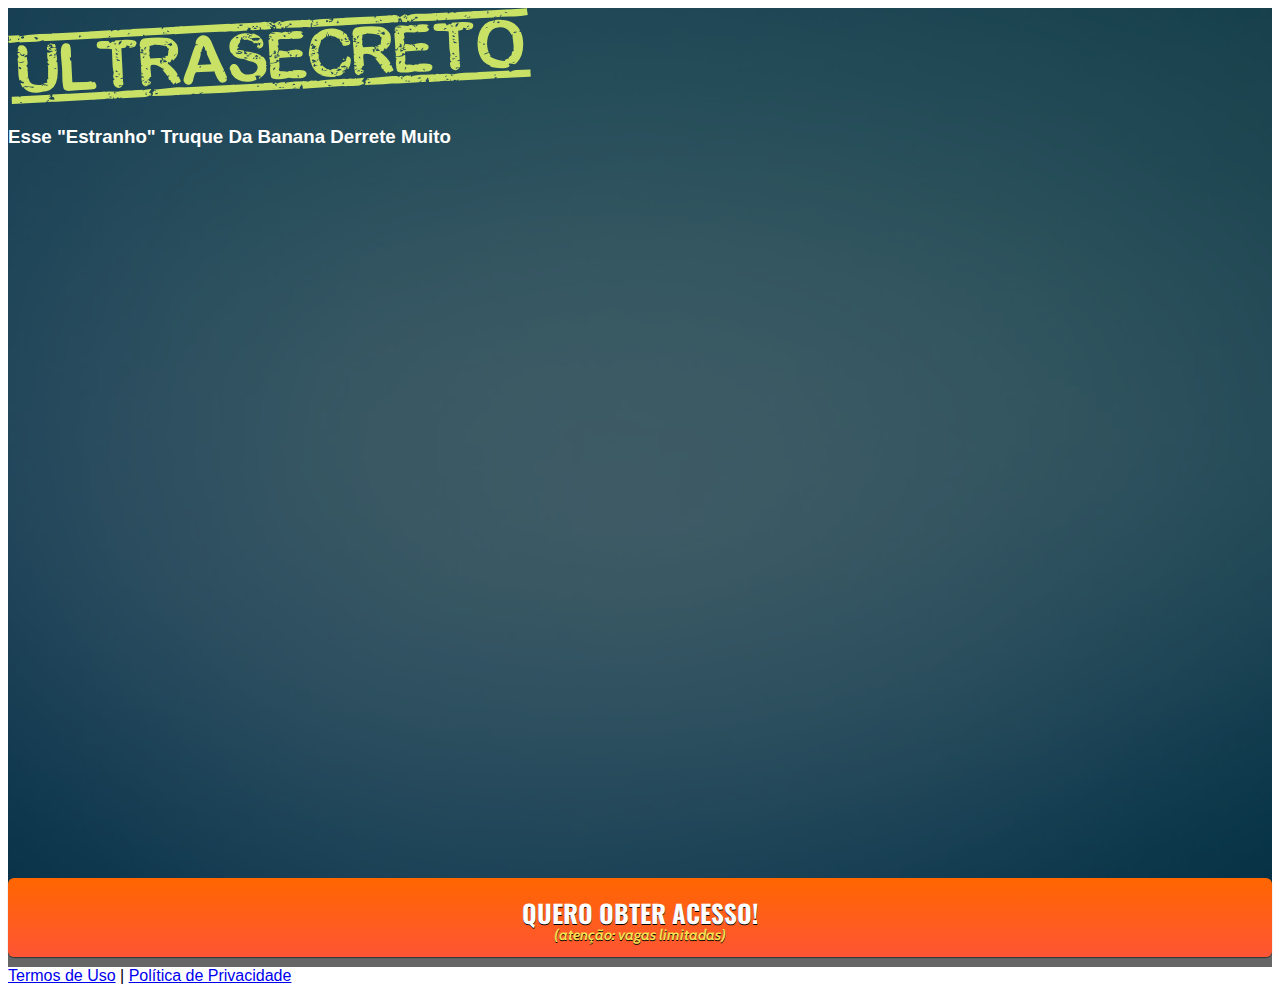
==== commit 094ee30c: "Add files via upload" ====
--- a/index.html
+++ b/index.html
@@ -1,1094 +1,92 @@
-<!DOCTYPE html><html lang="pt-BR" dir="ltr"><head>
-<meta name="robots" content="index, follow">
-<link rel="shortcut icon" href="data:">
-<meta property="og:type" content="website">
-<meta property="og:url" content="https://mudandodevidas.com/truquebanana">
-<meta property="og:title" content="Você mais bonita!">
-<meta property="og:description" content=".">
-<meta property="og:image" content="images/pdsjjP5870835.png">
-<meta charset="utf-8">
-<link rel="preload" href="https://scripts.converteai.net/62d1a380-69ab-4715-860c-caca4fce5fe1/players/647ab754f218ab00097d4319/player.js" as="script">
-<link rel="preload" href="https://cdn.converteai.net/lib/js/smartplayer/v1/smartplayer.min.js" as="script">
-<link rel="preload" href="https://images.converteai.net/62d1a380-69ab-4715-860c-caca4fce5fe1/players/647ab754f218ab00097d4319/thumbnail.jpg" as="image">
-<link rel="preload" href="https://cdn.converteai.net/62d1a380-69ab-4715-860c-caca4fce5fe1/647ab72265ce7000094b9ac8/main.m3u8" as="fetch">
-<link rel="dns-prefetch" href="https://cdn.converteai.net">
-<link rel="dns-prefetch" href="https://scripts.converteai.net">
-<link rel="dns-prefetch" href="https://images.converteai.net">
-<link rel="dns-prefetch" href="https://api.vturb.com.br">
-<meta name="viewport" content="width=device-width, initial-scale=1, shrink-to-fit=no">
-<title>Você mais bonita!</title>
-<link rel="preconnect" href="https://fonts.googleapis.com">
-<link rel="preconnect" href="https://fonts.gstatic.com" crossorigin>
-<link href="https://fonts.googleapis.com/css2?family=Assistant:wght@300;400;500;600;700;800&amp;family=Roboto:wght@300;400;500;600;700;800&amp;family=Montserrat:wght@300;400;500;600;700;800&amp;display=swap" rel="stylesheet" media="print" onload="this.onload=null;this.removeAttribute('media');">
-<style>.col-span-1{grid-column: span 1 / span 1;}.col-span-2{grid-column: span 2 / span 2;}.items-center{align-items:center}.grid-cols-6{grid-template-columns: repeat(6, minmax(0, 1fr))}.grid-cols-5{	grid-template-columns: repeat(5, minmax(0, 1fr))}.grid-cols-4{grid-template-columns: repeat(4, minmax(0, 1fr))}.grid-cols-2{grid-template-columns: repeat(2, minmax(0, 1fr))}.grid-cols-3{grid-template-columns: repeat(3, minmax(0, 1fr))}.grid-cols-1{grid-template-columns: repeat(1, minmax(0, 1fr))}.grid{display:grid}.basis-1\/2{flex-basis:50%}.flex{display:flex}.gap-1{gap:4px}.gap-2{gap:8px}.gap-4{gap:16px}.gap-6{gap:24px}.gap-12{48px}.gap-24{gap:96px}.justify-center{justify-content:center}.basis-full{flex-basis:100%}html{scroll-behavior:smooth;-webkit-touch-callout:none;-webkit-user-select:none;-khtml-user-select:none;-moz-user-select:none;-ms-user-select:none;user-select:none;-webkit-tap-highlight-color:transparent}body,center,dd,del,div,dt,em,footer,h1,h2,h3,h4,h5,h6,i,iframe,img,p,q,s,small,span,strike,strong,sub,sup,table,tbody,td,tr,u{margin:-1px 0 0 0;padding:0;border:0;font-size:100%;font:inherit;vertical-align:baseline;font-family:Roboto,sans-serif}.u{-moz-user-select:none;-webkit-user-select:none;cursor:default}table{border-collapse:collapse;border-spacing:0}body{line-height:1}body{background-color:#191919;overflow-x:hidden}iframe,img,svg{max-width:100%}h1,h1 b,h1 span,h2,h2 b,h2 span,h3,h3 b,h3 span{font-family:Assistant,sans-serif}a{text-decoration:none;font-family:Roboto,sans-serif}a.btn{font-family:Montserrat,sans-serif}em span.lg,em span.md,em span.sm{font-style:italic}@media (max-width:600px){.flex-large,.flex-small{margin-right:0!important;margin-bottom:16px}}.flexrow{display:flex;flex-direction:row;flex-wrap:wrap;align-items:center}.flex-large,.flex-small{flex-basis:100%}.flex-large:last-child,.flex-small:last-child{margin-right:0!important}@media (min-width:600px){.flex-small{flex:1;margin-bottom:0!important;padding-bottom:0!important}.flex-small.half{flex:0 0 calc(1 / 2 * 100%)}.flex-small.one-fifth{flex:0 0 calc(1 / 5 * 100%)}.flex-small.two-fifths{flex:0 0 calc(2 / 5 * 100%)}.flex-small.one-fourth{flex:0 0 calc(1 / 4 * 100%)}.flex-small.two-fourths{flex:0 0 calc(2 / 4 * 100%)}.flex-small.three-fourths{flex:0 0 calc(3 / 4 * 100%)}.flex-small.one-third{flex:0 0 calc(1 / 3 * 100%)}.flex-small.two-thirds{flex:0 0 calc(2 / 3 * 100%)}}@media (min-width:1000px){.flex-large{flex:1;margin-bottom:0}.flex-large.half{flex:0 0 calc(1 / 2 * 100%)}.flex-large.one-fifth{flex:0 0 calc(1 / 5 * 100%)}.flex-large.two-fifths{flex:0 0 calc(2 / 5 * 100%)}.flex-large.one-fourth,.flex-large.two-fourths{flex:0 0 calc(1 / 4 * 100%)}.flex-large.three-fourths{flex:0 0 calc(3 / 4 * 100%)}.flex-large.one-third{flex:0 0 calc(1 / 3 * 100%)}.flex-large.two-thirds{flex:0 0 calc(2 / 3 * 100%)}}@media (min-width:640px){.sm\:gap-1{gap:6px}.sm\:gap-2{gap:12px!important}.sm\:gap-4{gap:24px}.sm\:gap-6{gap:32px}.sm\:gap-12{gap:64px}.sm\:gap-24{gap:128px}.sm\:grid-cols-6{grid-template-columns:repeat(6,minmax(0,1fr))}.sm\:grid-cols-5{grid-template-columns:repeat(5,minmax(0,1fr))}.sm\:grid-cols-4{grid-template-columns:repeat(4,minmax(0,1fr))}.sm\:grid-cols-2{grid-template-columns:repeat(2,minmax(0,1fr))}.sm\:grid-cols-3{grid-template-columns:repeat(3,minmax(0,1fr))}.sm\:grid-cols-1{grid-template-columns:repeat(1,minmax(0,1fr))}}</style>
-<script async src="js/fbevents.js"></script><script src="js/player.js" async></script><script src="js/a.js" async></script></head>
-<body id="_rnODM0iotJf41q79RKvvwjfP22I2" data-page="_sEePn0ciMfKmmTeVmxjz">
-<style>
-.LeXEMm3474637 {display: none}
-@media (max-width: 640px) {
-html {overflow-x:hidden}
-}
-</style>
-<style>.zooming { animation: zooming 1.25s ease infinite; } @keyframes zooming { 0% { transform: scale(1, 1); } 50% { transform: scale(1.1, 1.1); } 100% { transform: scale(1, 1); } }</style>
-<style>.px-1{padding-left:4px;padding-right:4px}.pt-0.5{padding-top:2px}.mt-4{margin-top:16px}@media (min-width:640px){.sm\:text-sm{font-size:14px;line-height:20px}}.mt-2{margin-top:8px}.mb-2{margin-bottom:8px}.flex{display:flex}.w-full{width:100%}.space-x-1>:not([hidden])~:not([hidden]){margin-left:.25rem}.items-center{align-items:center}.font-\[Helvetica\]{font-family:Helvetica,Arial,sans-serif}.cursor-pointer{cursor:pointer}.rounded-full{border-radius:99999px}.h-12{height:48px}.w-12{width:48px}.flex-col{flex-direction:column}.py-1{padding-top:4px;padding-bottom:4px}.px-3{padding-left:12px;padding-right:12px}.pl-0\.5,.px-0\.5{padding-left:2px}.rounded-\[18px\]{border-radius:18px}.bg-stone-100{background-color:#f5f5f4}.px-0\.5{padding-right:2px}.font-semibold{font-weight:600}.text-\[\#365899\]{color:#365899}.text-\[13px\]{font-size:13px}.leading-4{line-height:16px}.hover\:underline:hover{text-decoration-line:underline}.text-sm{font-size:14px}.relative{position:relative}.justify-between{justify-content:space-between}.grow{flex-grow:1}.text-xs{font-size:12px}.text-\[\#90949c\]{color:#90949c}.ml-px{margin-left:1px}.gap-1{gap:4px}.w-fit{width:fit-content}.hidden{display:none}.-mt-1{margin-top:-4px}.-mt-2{margin-top:-8px}.mr-2{margin-right:8px}.h-4,.h-5{height:16px}.drop-shadow{--tw-drop-shadow:drop-shadow(0 1px 2px rgba(0, 0, 0, 0.1)) drop-shadow(0 1px 1px rgba(0, 0, 0, 0.06));filter:var(--tw-drop-shadow)}.bg-slate-50{background-color:#f8fafc}.py-0\.5{padding-top:2px;padding-bottom:2px}.pr-1{padding-right:4px}.block{display:block}.w-4{width:16px}.-ml-1{margin-left:-4px}.ml-4{margin-left:16px}.gap-x-0\.5{column-gap:2px}.mr-0\.5{margin-right:2px;margin-left:2px}.border-l{border-left-width:1px}.border-slate-300{border-color:#cbd5e1}.border-dotted{border-style:dotted}.ml-5{margin-left:20px}.h-8{height:32px}.w-8{width:32px}.h-10{height:40px}.w-10{width:40px}@media (min-width:640px){.sm\:w-16{width:64px}.sm\:ml-12{margin-left:48px}}.pl-2{padding-left:8px}</style>
-<div class="division-RkYytd8853835__wrapper">
-<style>
-#division-RkYytd8853835 {
-position: relative;
-padding: 3vh 20vw 3vh 20vw;
-background-color: #f7f7f7;
-}
-@media (max-width:1200px) {
-#division-RkYytd8853835 {
-padding: 2.25vh 15vw 2.25vh 15vw;
-}
-}
-@media (max-width:600px) {
-#division-RkYytd8853835 {
-padding: 1.5vh 1.5vw 1.5vh 1.5vw;
-}
-}
-</style>
-<div id="division-RkYytd8853835" class="cnYYDu3456604">
-<style>
-.video-EqybLK8966898 {
-border: none;
-box-shadow: none;
-border-radius: undefined;
-}
-.video-EqybLK8966898 #smartplayer {
-border-radius: undefined !important;
-}
-video.smartplayer-video {
-border-radius: 0px !important;
-}
-</style>
-<div class="video-EqybLK8966898">
-<div id="vid_647ab754f218ab00097d4319" style="position:relative;width:100%;padding: 56.25% 0 0;"><img id="thumb_647ab754f218ab00097d4319" src="images/thumbnail.jpg" style="position:absolute;top:0;left:0;width:100%;height:100%;object-fit:cover;display:block;"><div id="backdrop_647ab754f218ab00097d4319" style="position:absolute;top:0;width:100%;height:100%;-webkit-backdrop-filter:blur(5px);backdrop-filter:blur(5px);"></div></div><script type="text/javascript" id="scr_647ab754f218ab00097d4319">var s=document.createElement("script");s.src="https://scripts.converteai.net/62d1a380-69ab-4715-860c-caca4fce5fe1/players/647ab754f218ab00097d4319/player.js",s.async=!0,document.head.appendChild(s);</script>
-</div>
-<div class="description-dMgJdD8998549">
-<style>
-.description-dMgJdD8998549-element h3 {
-font-size: 0.99vw;
-text-align: center;
-padding-top: 4vh;
-padding-bottom: 2vh;
-color: #ffffff;
-line-height: 1.1;
-font-weight: 400;
-false
-}
-@media (max-width: 1200px) {
-.description-dMgJdD8998549-element h3 {
-font-size: 1.50vw;
-padding-top: 3vh;
-padding-bottom: 1.5vh;
-}
-}
-@media (max-width: 640px) {
-.description-dMgJdD8998549-element h3 {
-font-size: 2.25vw;
-padding-top: 3vh;
-padding-bottom: 1.5vh;
-text-align: center;
-}
-}
-</style>
-<div class="description-dMgJdD8998549-element ">
-<h3>
-Por favor, coloque os fones de ouvido e Espere 10 segundos até o Video Carregar.
-</h3>
-</div>
-</div>
-<div class="button-anydHu7961025 LeXEMm3474637">
-<style>
-a.button-anydHu7961025-element {
-background-color: #00dd00;
-border-radius: 4px;
-border: none;
-color: #ffffff;
-padding: 16px 32px 16px 32px;
-font-weight: 600;
-display: block;
-width: fit-content;
-text-align: center;
-margin: 2vh auto 2vh auto;
-font-size: 1.49vw;
-box-sizing: border-box;
-max-width: 100%;
-}
-@media (max-width: 1200px) {
-a.button-anydHu7961025-element {
-font-size: 1.69vw;
-margin: 1.32vh auto 1.5vh auto
-}
-}
-@media (max-width: 640px) {
-a.button-anydHu7961025-element {
-font-size: 3.94vw;
-margin: 1vh auto 1vh auto
-}
-}
-</style>
-<a href="https://go.perfectpay.com.br/PPU38CLNF1S?UPSELL=TRUE&utm_source=%7B%7Bcampaign.name%7D%7D&utm_medium=%7B%7Badset.name%7D%7D&utm_campaign=%7B%7Bad.name%7D%7D&utm_source=%7B%7Bcampaign.name%7D%7D&utm_medium=%7B%7Badset.name%7D%7D&utm_campaign=%7B%7Bad.name%7D%7D" target="_self" class="btn button-anydHu7961025-element zooming">
-EU QUERO O MÉTODO HOJE!
-</a>
-</div>
-</div>
-</div>
-<div class="division-FnSgeX9056672__wrapper">
-<style>
-#division-FnSgeX9056672 {
-position: relative;
-padding: 3vh 18vw 6vh 18vw;
-background-color: #ffffff;
-}
-@media (max-width:1200px) {
-#division-FnSgeX9056672 {
-padding: 2.25vh 13.5vw 4.5vh 13.5vw;
-}
-}
-@media (max-width:600px) {
-#division-FnSgeX9056672 {
-padding: 1.5vh 1.5vw 4.5vh 1.5vw;
-}
-}
-</style>
-<div id="division-FnSgeX9056672" class="YhNQgl3456606">
-<style>.px-1{padding-left:4px;padding-right:4px}.pt-0.5{padding-top:2px}.mt-4{margin-top:16px}@media (min-width:640px){.sm\:text-sm{font-size:14px;line-height:20px}}.mt-2{margin-top:8px}.mb-2{margin-bottom:8px}.flex{display:flex}.w-full{width:100%}.space-x-1>:not([hidden])~:not([hidden]){margin-left:.25rem}.items-center{align-items:center}.font-\[Helvetica\]{font-family:Helvetica,Arial,sans-serif}.cursor-pointer{cursor:pointer}.rounded-full{border-radius:99999px}.h-12{height:48px}.w-12{width:48px}.flex-col{flex-direction:column}.py-1{padding-top:4px;padding-bottom:4px}.px-3{padding-left:12px;padding-right:12px}.pl-0\.5,.px-0\.5{padding-left:2px}.rounded-\[18px\]{border-radius:18px}.bg-stone-100{background-color:#f5f5f4}.px-0\.5{padding-right:2px}.font-semibold{font-weight:600}.text-\[\#365899\]{color:#365899}.text-\[13px\]{font-size:13px}.leading-4{line-height:16px}.hover\:underline:hover{text-decoration-line:underline}.text-sm{font-size:14px}.relative{position:relative}.justify-between{justify-content:space-between}.grow{flex-grow:1}.text-xs{font-size:12px}.text-\[\#90949c\]{color:#90949c}.ml-px{margin-left:1px}.gap-1{gap:4px}.w-fit{width:fit-content}.hidden{display:none}.-mt-1{margin-top:-4px}.-mt-2{margin-top:-8px}.mr-2{margin-right:8px}.h-4,.h-5{height:16px}.drop-shadow{--tw-drop-shadow:drop-shadow(0 1px 2px rgba(0, 0, 0, 0.1)) drop-shadow(0 1px 1px rgba(0, 0, 0, 0.06));filter:var(--tw-drop-shadow)}.bg-slate-50{background-color:#f8fafc}.py-0\.5{padding-top:2px;padding-bottom:2px}.pr-1{padding-right:4px}.block{display:block}.w-4{width:16px}.z-10{z-index:10}.-ml-1{margin-left:-4px}.ml-4{margin-left:16px}.gap-x-0\.5{column-gap:2px}.mr-0\.5{margin-right:2px;margin-left:2px}.border-l{border-left-width:1px}.border-slate-300{border-color:#cbd5e1}.border-dotted{border-style:dotted}.ml-5{margin-left:20px}.h-8{height:32px}.w-8{width:32px}.h-10{height:40px}.w-10{width:40px}@media (min-width:640px){.sm\:w-16{width:64px}.sm\:ml-12{margin-left:48px}}.pl-2{padding-left:8px}</style>
-<div class="fbComments-KRtqLW9666137" style="margin-left:auto;margin-right:auto">
-<style>
-.fbComments-KRtqLW9666137-element {
-padding: 16px;
-border-radius:20px;
-background-color:#fff;
-}
-.fbComments-KRtqLW9666137-element p, .fbComments-KRtqLW9666137-element span {
-font-family: 'Helvetica', 'Arial', sans-serif;
-}
-</style>
-<div id="testimonials" class="fbComments-KRtqLW9666137-element">
-<p class="text-xs sm:text-sm leading-4 font-semibold mb-2">
-Mostrando 19 comentários
-</p>
-<div class="mb-2">
-<div class="flex w-full space-x-1 items-center font-[Helvetica]">
-<img src="images/EBtvHb7063792.jpeg" class="cursor-pointer rounded-full h-10 w-10">
-<div class="flex w-full flex-col py-1 px-3 rounded-[18px] bg-stone-100">
-<div class="px-0.5 py-1">
-<p class="font-semibold text-[#365899] text-[13px] leading-4 cursor-pointer hover:underline">
-Daniel Fernandes
-</p>
-<p class="text-sm leading-4 pt-0.5">
-rapaizzz ainda bem que vi ate o final, mostrei pra minha esposa e agora ela ta mega fina!! 🙏
-</p>
-</div>
-</div>
-</div>
-<div class="flex w-full justify-between">
-<div class="w-12 sm:w-16"></div>
-<div class="grow flex gap-1 text-xs pt-0.5">
-<p class="font-semibold cursor-pointer hover:underline text-[#90949c]">
-Curtir
-</p>
-<p class="text-[#90949c]">·</p>
-<p class="font-semibold cursor-pointer hover:underline text-[#90949c]">
-Responder
-</p>
-<p class="text-[#90949c]">·</p>
-<div class="text-[#90949c] flex gap-x-0.5 cursor-pointer hover:underline">
-<p class="text-xs text-[#90949c]">
-1
-</p>
-<p class="text-[#90949c] ">min</p>
-</div>
-</div>
-<div class="-mt-2 mr-2 h-5 flex items-center relative drop-shadow rounded-full bg-slate-50 py-0.5 px-1 w-fit">
-<img class="w-4 block" src="images/l.png">
-<img class="w-4 -ml-1 mr-0.5" src="images/h.png">
-<span class="text-xs text-[#90949c] pt-0.5">
-59
-</span>
-</div>
-</div>
-</div>
-<div class="border-l border-slate-300 border-dotted ml-5 sm:ml-12 pl-2 mb-2">
-<div class="flex w-full space-x-1 items-center">
-<img src="images/lIndRG1803544.jpeg" class="cursor-pointer rounded-full h-8 w-8">
-<div class="flex w-full flex-col py-1 px-3 rounded-[18px] bg-stone-100">
-<div class="px-0.5 py-1">
-<p class="font-semibold text-[#365899] text-xs cursor-pointer hover:underline">
-Tiago Cardoso
-</p>
-<p class="text-sm leading-4 pt-0.5">
-kkkkkkk acabei de mostrar pra minha tbm
-</p>
-</div>
-</div>
-</div>
-<div class="flex w-full justify-between">
-<div class="w-10 sm:w-16"></div>
-<div class="grow flex gap-1 text-xs">
-<p class="font-semibold hover:underline cursor-pointer text-[#90949c]">
-Curtir
-</p>
-<p class="text-[#90949c]">·</p>
-<p class="font-semibold hover:underline cursor-pointer text-[#90949c]">
-Responder
-</p>
-<p class="text-[#90949c]">·</p>
-<div class="text-[#90949c] flex gap-x-0.5 cursor-pointer hover:underline">
-<p class="text-xs text-[#90949c]">
-1
-</p>
-<p class="text-[#90949c] ">min</p>
-</div>
-</div>
-<div class="-mt-2 mr-2 h-5 flex items-center relative drop-shadow rounded-full bg-slate-50 py-0.5 px-1 w-fit">
-<img class="w-4 block" src="images/l.png">
-<img class="w-4 -ml-1 mr-0.5" src="images/h.png">
-<span class="text-xs text-[#90949c] pt-0.5">
-37
-</span>
-</div>
-</div>
-</div>
-<div class="mb-2">
-<div class="flex w-full space-x-1 items-center font-[Helvetica]">
-<img src="images/mCqDqy8269292.png" class="cursor-pointer rounded-full h-10 w-10">
-<div class="flex w-full flex-col py-1 px-3 rounded-[18px] bg-stone-100">
-<div class="px-0.5 py-1">
-<p class="font-semibold text-[#365899] text-[13px] leading-4 cursor-pointer hover:underline">
-Beatriz Carvalho
-</p>
-<p class="text-sm leading-4 pt-0.5">
-alguém aqui de Brasília que já testou pode me dizer se funciona??? minha barriga ta demais
-</p>
-</div>
-</div>
-</div>
-<div class="flex w-full justify-between">
-<div class="w-12 sm:w-16"></div>
-<div class="grow flex gap-1 text-xs pt-0.5">
-<p class="font-semibold cursor-pointer hover:underline text-[#90949c]">
-Curtir
-</p>
-<p class="text-[#90949c]">·</p>
-<p class="font-semibold cursor-pointer hover:underline text-[#90949c]">
-Responder
-</p>
-<p class="text-[#90949c]">·</p>
-<div class="text-[#90949c] flex gap-x-0.5 cursor-pointer hover:underline">
-<p class="text-xs text-[#90949c]">
-1
-</p>
-<p class="text-[#90949c] ">min</p>
-</div>
-</div>
-<div class="-mt-2 mr-2 h-5 flex items-center relative drop-shadow rounded-full bg-slate-50 py-0.5 px-1 w-fit">
-<img class="w-4 block" src="images/l.png">
-<img class="w-4 -ml-1 mr-0.5" src="images/h.png">
-<span class="text-xs text-[#90949c] pt-0.5">
-107
-</span>
-</div>
-</div>
-</div>
-<div class="border-l border-slate-300 border-dotted ml-5 sm:ml-12 pl-2 mb-2">
-<div class="flex w-full space-x-1 items-center">
-<img src="images/ohYBiw1840655.jpeg" class="cursor-pointer rounded-full h-8 w-8">
-<div class="flex w-full flex-col py-1 px-3 rounded-[18px] bg-stone-100">
-<div class="px-0.5 py-1">
-<p class="font-semibold text-[#365899] text-xs cursor-pointer hover:underline">
-Sarah Rocha
-</p>
-<p class="text-sm leading-4 pt-0.5">
-Oii Bea simm eu sou aqui de Brasília. Tava desconfiada tbm mas testei e minha pochete sumiu mesmo
-</p>
-</div>
-</div>
-</div>
-<div class="flex w-full justify-between">
-<div class="w-10 sm:w-16"></div>
-<div class="grow flex gap-1 text-xs">
-<p class="font-semibold hover:underline cursor-pointer text-[#90949c]">
-Curtir
-</p>
-<p class="text-[#90949c]">·</p>
-<p class="font-semibold hover:underline cursor-pointer text-[#90949c]">
-Responder
-</p>
-<p class="text-[#90949c]">·</p>
-<div class="text-[#90949c] flex gap-x-0.5 cursor-pointer hover:underline">
-<p class="text-xs text-[#90949c]">
-1
-</p>
-<p class="text-[#90949c] ">min</p>
-</div>
-</div>
-<div class="-mt-2 mr-2 h-5 flex items-center relative drop-shadow rounded-full bg-slate-50 py-0.5 px-1 w-fit">
-<img class="w-4 block" src="images/l.png">
-<img class="w-4 -ml-1 mr-0.5" src="images/h.png">
-<span class="text-xs text-[#90949c] pt-0.5">
-36
-</span>
-</div>
-</div>
-</div>
-<div class="border-l border-slate-300 border-dotted ml-5 sm:ml-12 pl-2 mb-2">
-<div class="flex w-full space-x-1 items-center">
-<img src="images/mCqDqy8269292.png" class="cursor-pointer rounded-full h-8 w-8">
-<div class="flex w-full flex-col py-1 px-3 rounded-[18px] bg-stone-100">
-<div class="px-0.5 py-1">
-<p class="font-semibold text-[#365899] text-xs cursor-pointer hover:underline">
-Beatriz Carvalho
-</p>
-<p class="text-sm leading-4 pt-0.5">
-Obgda!! Vou testar então 🙏🙏🙏
-</p>
-</div>
-</div>
-</div>
-<div class="flex w-full justify-between">
-<div class="w-10 sm:w-16"></div>
-<div class="grow flex gap-1 text-xs">
-<p class="font-semibold hover:underline cursor-pointer text-[#90949c]">
-Curtir
-</p>
-<p class="text-[#90949c]">·</p>
-<p class="font-semibold hover:underline cursor-pointer text-[#90949c]">
-Responder
-</p>
-<p class="text-[#90949c]">·</p>
-<div class="text-[#90949c] flex gap-x-0.5 cursor-pointer hover:underline">
-<p class="text-xs text-[#90949c]">
-1
-</p>
-<p class="text-[#90949c] ">min</p>
-</div>
-</div>
-<div class="-mt-2 mr-2 h-5 flex items-center relative drop-shadow rounded-full bg-slate-50 py-0.5 px-1 w-fit">
-<img class="w-4 block" src="images/l.png">
-<img class="w-4 -ml-1 mr-0.5" src="images/h.png">
-<span class="text-xs text-[#90949c] pt-0.5">
-59
-</span>
-</div>
-</div>
-</div>
-<div class="mb-2">
-<div class="flex w-full space-x-1 items-center font-[Helvetica]">
-<img src="images/eAMHkN3786395.jpeg" class="cursor-pointer rounded-full h-10 w-10">
-<div class="flex w-full flex-col py-1 px-3 rounded-[18px] bg-stone-100">
-<div class="px-0.5 py-1">
-<p class="font-semibold text-[#365899] text-[13px] leading-4 cursor-pointer hover:underline">
-Lara Melo Oliveira
-</p>
-<p class="text-sm leading-4 pt-0.5">
-Lindas.. testei em mim e deu super certo.. façam o passo a passo certinho que vocês verão resultado em pouco tempo
-</p>
-</div>
-</div>
-</div>
-<div class="flex w-full justify-between">
-<div class="w-12 sm:w-16"></div>
-<div class="grow flex gap-1 text-xs pt-0.5">
-<p class="font-semibold cursor-pointer hover:underline text-[#90949c]">
-Curtir
-</p>
-<p class="text-[#90949c]">·</p>
-<p class="font-semibold cursor-pointer hover:underline text-[#90949c]">
-Responder
-</p>
-<p class="text-[#90949c]">·</p>
-<div class="text-[#90949c] flex gap-x-0.5 cursor-pointer hover:underline">
-<p class="text-xs text-[#90949c]">
-1
-</p>
-<p class="text-[#90949c] ">min</p>
-</div>
-</div>
-<div class="-mt-2 mr-2 h-5 flex items-center relative drop-shadow rounded-full bg-slate-50 py-0.5 px-1 w-fit">
-<img class="w-4 block" src="images/l.png">
-<img class="w-4 -ml-1 mr-0.5" src="images/h.png">
-<span class="text-xs text-[#90949c] pt-0.5">
-75
-</span>
-</div>
-</div>
-</div>
-<div class="mb-2">
-<div class="flex w-full space-x-1 items-center font-[Helvetica]">
-<img src="images/YGBRYN1754683.jpeg" class="cursor-pointer rounded-full h-10 w-10">
-<div class="flex w-full flex-col py-1 px-3 rounded-[18px] bg-stone-100">
-<div class="px-0.5 py-1">
-<p class="font-semibold text-[#365899] text-[13px] leading-4 cursor-pointer hover:underline">
-Matilde Martins
-</p>
-<p class="text-sm leading-4 pt-0.5">
-Que vídeo completo! Obrigada! Vou testar
-</p>
-</div>
-</div>
-</div>
-<div class="flex w-full justify-between">
-<div class="w-12 sm:w-16"></div>
-<div class="grow flex gap-1 text-xs pt-0.5">
-<p class="font-semibold cursor-pointer hover:underline text-[#90949c]">
-Curtir
-</p>
-<p class="text-[#90949c]">·</p>
-<p class="font-semibold cursor-pointer hover:underline text-[#90949c]">
-Responder
-</p>
-<p class="text-[#90949c]">·</p>
-<div class="text-[#90949c] flex gap-x-0.5 cursor-pointer hover:underline">
-<p class="text-xs text-[#90949c]">
-1
-</p>
-<p class="text-[#90949c] ">min</p>
-</div>
-</div>
-<div class="-mt-2 mr-2 h-5 flex items-center relative drop-shadow rounded-full bg-slate-50 py-0.5 px-1 w-fit">
-<img class="w-4 block" src="images/l.png">
-<img class="w-4 -ml-1 mr-0.5" src="images/h.png">
-<span class="text-xs text-[#90949c] pt-0.5">
-46
-</span>
-</div>
-</div>
-</div>
-<div class="border-l border-slate-300 border-dotted ml-5 sm:ml-12 pl-2 mb-2">
-<div class="flex w-full space-x-1 items-center">
-<img src="images/eIceAb2764282.webp" class="cursor-pointer rounded-full h-8 w-8">
-<div class="flex w-full flex-col py-1 px-3 rounded-[18px] bg-stone-100">
-<div class="px-0.5 py-1">
-<p class="font-semibold text-[#365899] text-xs cursor-pointer hover:underline">
-Vitória Fernandes
-</p>
-<p class="text-sm leading-4 pt-0.5">
-temos que agradecer por compartilhar esses conhecimentos👏👏
-</p>
-</div>
-</div>
-</div>
-<div class="flex w-full justify-between">
-<div class="w-10 sm:w-16"></div>
-<div class="grow flex gap-1 text-xs">
-<p class="font-semibold hover:underline cursor-pointer text-[#90949c]">
-Curtir
-</p>
-<p class="text-[#90949c]">·</p>
-<p class="font-semibold hover:underline cursor-pointer text-[#90949c]">
-Responder
-</p>
-<p class="text-[#90949c]">·</p>
-<div class="text-[#90949c] flex gap-x-0.5 cursor-pointer hover:underline">
-<p class="text-xs text-[#90949c]">
-1
-</p>
-<p class="text-[#90949c] ">min</p>
-</div>
-</div>
-<div class="-mt-2 mr-2 h-5 flex items-center relative drop-shadow rounded-full bg-slate-50 py-0.5 px-1 w-fit">
-<img class="w-4 block" src="images/l.png">
-<img class="w-4 -ml-1 mr-0.5" src="images/h.png">
-<span class="text-xs text-[#90949c] pt-0.5">
-71
-</span>
-</div>
-</div>
-</div>
-<div class="mb-2">
-<div class="flex w-full space-x-1 items-center font-[Helvetica]">
-<img src="images/icSWWo1853317.jpeg" class="cursor-pointer rounded-full h-10 w-10">
-<div class="flex w-full flex-col py-1 px-3 rounded-[18px] bg-stone-100">
-<div class="px-0.5 py-1">
-<p class="font-semibold text-[#365899] text-[13px] leading-4 cursor-pointer hover:underline">
-Marina Souza
-</p>
-<p class="text-sm leading-4 pt-0.5">
-Gente, faz 15 dias que comecei a seguir esse passo a passo, é incrível o resultado. Eu sempre tive muito problema com peso, e pela primeira vez estou vendo meu corpo afinar...
-</p>
-</div>
-</div>
-</div>
-<div class="flex w-full justify-between">
-<div class="w-12 sm:w-16"></div>
-<div class="grow flex gap-1 text-xs pt-0.5">
-<p class="font-semibold cursor-pointer hover:underline text-[#90949c]">
-Curtir
-</p>
-<p class="text-[#90949c]">·</p>
-<p class="font-semibold cursor-pointer hover:underline text-[#90949c]">
-Responder
-</p>
-<p class="text-[#90949c]">·</p>
-<div class="text-[#90949c] flex gap-x-0.5 cursor-pointer hover:underline">
-<p class="text-xs text-[#90949c]">
-1
-</p>
-<p class="text-[#90949c] ">min</p>
-</div>
-</div>
-<div class="-mt-2 mr-2 h-5 flex items-center relative drop-shadow rounded-full bg-slate-50 py-0.5 px-1 w-fit">
-<img class="w-4 block" src="images/l.png">
-<img class="w-4 -ml-1 mr-0.5" src="images/h.png">
-<span class="text-xs text-[#90949c] pt-0.5">
-25
-</span>
-</div>
-</div>
-</div>
-<div class="mb-2">
-<div class="flex w-full space-x-1 items-center font-[Helvetica]">
-<img src="images/kQaNqE8253898.png" class="cursor-pointer rounded-full h-10 w-10">
-<div class="flex w-full flex-col py-1 px-3 rounded-[18px] bg-stone-100">
-<div class="px-0.5 py-1">
-<p class="font-semibold text-[#365899] text-[13px] leading-4 cursor-pointer hover:underline">
-Nicole Gonçalves
-</p>
-<p class="text-sm leading-4 pt-0.5">
-Estou testando a uma semana todos os dias,vejo melhora de praticamente 70%,aprovada!
-</p>
-</div>
-</div>
-</div>
-<div class="flex w-full justify-between">
-<div class="w-12 sm:w-16"></div>
-<div class="grow flex gap-1 text-xs pt-0.5">
-<p class="font-semibold cursor-pointer hover:underline text-[#90949c]">
-Curtir
-</p>
-<p class="text-[#90949c]">·</p>
-<p class="font-semibold cursor-pointer hover:underline text-[#90949c]">
-Responder
-</p>
-<p class="text-[#90949c]">·</p>
-<div class="text-[#90949c] flex gap-x-0.5 cursor-pointer hover:underline">
-<p class="text-xs text-[#90949c]">
-1
-</p>
-<p class="text-[#90949c] ">min</p>
-</div>
-</div>
-<div class="-mt-2 mr-2 h-5 flex items-center relative drop-shadow rounded-full bg-slate-50 py-0.5 px-1 w-fit">
-<img class="w-4 block" src="images/l.png">
-<img class="w-4 -ml-1 mr-0.5" src="images/h.png">
-<span class="text-xs text-[#90949c] pt-0.5">
-17
-</span>
-</div>
-</div>
-</div>
-<div class="border-l border-slate-300 border-dotted ml-5 sm:ml-12 pl-2 mb-2">
-<div class="flex w-full space-x-1 items-center">
-<img src="images/uwGIAl8226324.png" class="cursor-pointer rounded-full h-8 w-8">
-<div class="flex w-full flex-col py-1 px-3 rounded-[18px] bg-stone-100">
-<div class="px-0.5 py-1">
-<p class="font-semibold text-[#365899] text-xs cursor-pointer hover:underline">
-Isabela Silva
-</p>
-<p class="text-sm leading-4 pt-0.5">
-oii, vc faz todo dia ? estou com medo de não dar certo pra mim
-</p>
-</div>
-</div>
-</div>
-<div class="flex w-full justify-between">
-<div class="w-10 sm:w-16"></div>
-<div class="grow flex gap-1 text-xs">
-<p class="font-semibold hover:underline cursor-pointer text-[#90949c]">
-Curtir
-</p>
-<p class="text-[#90949c]">·</p>
-<p class="font-semibold hover:underline cursor-pointer text-[#90949c]">
-Responder
-</p>
-<p class="text-[#90949c]">·</p>
-<div class="text-[#90949c] flex gap-x-0.5 cursor-pointer hover:underline">
-<p class="text-xs text-[#90949c]">
-1
-</p>
-<p class="text-[#90949c] ">min</p>
-</div>
-</div>
-<div class="-mt-2 mr-2 h-5 flex items-center relative drop-shadow rounded-full bg-slate-50 py-0.5 px-1 w-fit">
-<img class="w-4 block" src="images/l.png">
-<img class="w-4 -ml-1 mr-0.5" src="images/h.png">
-<span class="text-xs text-[#90949c] pt-0.5">
-32
-</span>
-</div>
-</div>
-</div>
-<div class="border-l border-slate-300 border-dotted ml-5 sm:ml-12 pl-2 mb-2">
-<div class="flex w-full space-x-1 items-center">
-<img src="images/kQaNqE8253898.png" class="cursor-pointer rounded-full h-8 w-8">
-<div class="flex w-full flex-col py-1 px-3 rounded-[18px] bg-stone-100">
-<div class="px-0.5 py-1">
-<p class="font-semibold text-[#365899] text-xs cursor-pointer hover:underline">
-Nicole Gonçalves
-</p>
-<p class="text-sm leading-4 pt-0.5">
-Oi querida, sim,todos os dias, assiste tudo certinho e faz que vai dar certo sim, minha cunha testou e tbm funcionou
-</p>
-</div>
-</div>
-</div>
-<div class="flex w-full justify-between">
-<div class="w-10 sm:w-16"></div>
-<div class="grow flex gap-1 text-xs">
-<p class="font-semibold hover:underline cursor-pointer text-[#90949c]">
-Curtir
-</p>
-<p class="text-[#90949c]">·</p>
-<p class="font-semibold hover:underline cursor-pointer text-[#90949c]">
-Responder
-</p>
-<p class="text-[#90949c]">·</p>
-<div class="text-[#90949c] flex gap-x-0.5 cursor-pointer hover:underline">
-<p class="text-xs text-[#90949c]">
-1
-</p>
-<p class="text-[#90949c] ">min</p>
-</div>
-</div>
-<div class="-mt-2 mr-2 h-5 flex items-center relative drop-shadow rounded-full bg-slate-50 py-0.5 px-1 w-fit">
-<img class="w-4 block" src="images/l.png">
-<img class="w-4 -ml-1 mr-0.5" src="images/h.png">
-<span class="text-xs text-[#90949c] pt-0.5">
-35
-</span>
-</div>
-</div>
-</div>
-<div class="mb-2">
-<div class="flex w-full space-x-1 items-center font-[Helvetica]">
-<img src="images/zxSxHE7396860.jpeg" class="cursor-pointer rounded-full h-10 w-10">
-<div class="flex w-full flex-col py-1 px-3 rounded-[18px] bg-stone-100">
-<div class="px-0.5 py-1">
-<p class="font-semibold text-[#365899] text-[13px] leading-4 cursor-pointer hover:underline">
-Tânia Correia
-</p>
-<p class="text-sm leading-4 pt-0.5">
-Pra quem quer saber os resultados: Eu estava malhando ,fazendo aeróbico e cuidando de alimentação fazia uns 3 meses e estava bem cheinha mesmo assim. Fiz tudo o que diz no vídeo (admito que uns dias eu falhei). Agora eu senti que já deu uma boa reduzida nas medidas, obrigada pelas dicas
-</p>
-</div>
-</div>
-</div>
-<div class="flex w-full justify-between">
-<div class="w-12 sm:w-16"></div>
-<div class="grow flex gap-1 text-xs pt-0.5">
-<p class="font-semibold cursor-pointer hover:underline text-[#90949c]">
-Curtir
-</p>
-<p class="text-[#90949c]">·</p>
-<p class="font-semibold cursor-pointer hover:underline text-[#90949c]">
-Responder
-</p>
-<p class="text-[#90949c]">·</p>
-<div class="text-[#90949c] flex gap-x-0.5 cursor-pointer hover:underline">
-<p class="text-xs text-[#90949c]">
-1
-</p>
-<p class="text-[#90949c] ">min</p>
-</div>
-</div>
-<div class="-mt-2 mr-2 h-5 flex items-center relative drop-shadow rounded-full bg-slate-50 py-0.5 px-1 w-fit">
-<img class="w-4 block" src="images/l.png">
-<img class="w-4 -ml-1 mr-0.5" src="images/h.png">
-<span class="text-xs text-[#90949c] pt-0.5">
-86
-</span>
-</div>
-</div>
-</div>
-<div class="mb-2">
-<div class="flex w-full space-x-1 items-center font-[Helvetica]">
-<img src="images/iYwjva1794053.jpeg" class="cursor-pointer rounded-full h-10 w-10">
-<div class="flex w-full flex-col py-1 px-3 rounded-[18px] bg-stone-100">
-<div class="px-0.5 py-1">
-<p class="font-semibold text-[#365899] text-[13px] leading-4 cursor-pointer hover:underline">
-Bruna Barbosa Costa
-</p>
-<p class="text-sm leading-4 pt-0.5">
-Minha gente eu fiz tudo isso e em uma semana vi diferença demais meu deus 😍
-</p>
-</div>
-</div>
-</div>
-<div class="flex w-full justify-between">
-<div class="w-12 sm:w-16"></div>
-<div class="grow flex gap-1 text-xs pt-0.5">
-<p class="font-semibold cursor-pointer hover:underline text-[#90949c]">
-Curtir
-</p>
-<p class="text-[#90949c]">·</p>
-<p class="font-semibold cursor-pointer hover:underline text-[#90949c]">
-Responder
-</p>
-<p class="text-[#90949c]">·</p>
-<div class="text-[#90949c] flex gap-x-0.5 cursor-pointer hover:underline">
-<p class="text-xs text-[#90949c]">
-1
-</p>
-<p class="text-[#90949c] ">min</p>
-</div>
-</div>
-<div class="-mt-2 mr-2 h-5 flex items-center relative drop-shadow rounded-full bg-slate-50 py-0.5 px-1 w-fit">
-<img class="w-4 block" src="images/l.png">
-<img class="w-4 -ml-1 mr-0.5" src="images/h.png">
-<span class="text-xs text-[#90949c] pt-0.5">
-38
-</span>
-</div>
-</div>
-</div>
-<div class="border-l border-slate-300 border-dotted ml-5 sm:ml-12 pl-2 mb-2">
-<div class="flex w-full space-x-1 items-center">
-<img src="images/YwdsNR1831625.jpeg" class="cursor-pointer rounded-full h-8 w-8">
-<div class="flex w-full flex-col py-1 px-3 rounded-[18px] bg-stone-100">
-<div class="px-0.5 py-1">
-<p class="font-semibold text-[#365899] text-xs cursor-pointer hover:underline">
-Mariana Lima
-</p>
-<p class="text-sm leading-4 pt-0.5">
-amigaaa sua espertinha, agora consegui achar o que voce fez kkkkk vou começar a fazer tambem
-</p>
-</div>
-</div>
-</div>
-<div class="flex w-full justify-between">
-<div class="w-10 sm:w-16"></div>
-<div class="grow flex gap-1 text-xs">
-<p class="font-semibold hover:underline cursor-pointer text-[#90949c]">
-Curtir
-</p>
-<p class="text-[#90949c]">·</p>
-<p class="font-semibold hover:underline cursor-pointer text-[#90949c]">
-Responder
-</p>
-<p class="text-[#90949c]">·</p>
-<div class="text-[#90949c] flex gap-x-0.5 cursor-pointer hover:underline">
-<p class="text-xs text-[#90949c]">
-1
-</p>
-<p class="text-[#90949c] ">min</p>
-</div>
-</div>
-<div class="-mt-2 mr-2 h-5 flex items-center relative drop-shadow rounded-full bg-slate-50 py-0.5 px-1 w-fit">
-<img class="w-4 block" src="images/l.png">
-<img class="w-4 -ml-1 mr-0.5" src="images/h.png">
-<span class="text-xs text-[#90949c] pt-0.5">
-62
-</span>
-</div>
-</div>
-</div>
-<div class="border-l border-slate-300 border-dotted ml-5 sm:ml-12 pl-2 mb-2">
-<div class="flex w-full space-x-1 items-center">
-<img src="images/iYwjva1794053.jpeg" class="cursor-pointer rounded-full h-8 w-8">
-<div class="flex w-full flex-col py-1 px-3 rounded-[18px] bg-stone-100">
-<div class="px-0.5 py-1">
-<p class="font-semibold text-[#365899] text-xs cursor-pointer hover:underline">
-Bruna Barbosa Costa
-</p>
-<p class="text-sm leading-4 pt-0.5">
-hahahah drogaaa, juro q ia te contar
-</p>
-</div>
-</div>
-</div>
-<div class="flex w-full justify-between">
-<div class="w-10 sm:w-16"></div>
-<div class="grow flex gap-1 text-xs">
-<p class="font-semibold hover:underline cursor-pointer text-[#90949c]">
-Curtir
-</p>
-<p class="text-[#90949c]">·</p>
-<p class="font-semibold hover:underline cursor-pointer text-[#90949c]">
-Responder
-</p>
-<p class="text-[#90949c]">·</p>
-<div class="text-[#90949c] flex gap-x-0.5 cursor-pointer hover:underline">
-<p class="text-xs text-[#90949c]">
-1
-</p>
-<p class="text-[#90949c] ">min</p>
-</div>
-</div>
-<div class="-mt-2 mr-2 h-5 flex items-center relative drop-shadow rounded-full bg-slate-50 py-0.5 px-1 w-fit">
-<img class="w-4 block" src="images/l.png">
-<img class="w-4 -ml-1 mr-0.5" src="images/h.png">
-<span class="text-xs text-[#90949c] pt-0.5">
-54
-</span>
-</div>
-</div>
-</div>
-<div class="mb-2">
-<div class="flex w-full space-x-1 items-center font-[Helvetica]">
-<img src="images/oHEhQC8202616.png" class="cursor-pointer rounded-full h-10 w-10">
-<div class="flex w-full flex-col py-1 px-3 rounded-[18px] bg-stone-100">
-<div class="px-0.5 py-1">
-<p class="font-semibold text-[#365899] text-[13px] leading-4 cursor-pointer hover:underline">
-Amanda Cunha
-</p>
-<p class="text-sm leading-4 pt-0.5">
-Volto pra dizer que fiz tudo isso certinho e acabou com as gordurinhas que eu tinha e mesmo eu comendo bastante elas não voltaram
-</p>
-</div>
-</div>
-</div>
-<div class="flex w-full justify-between">
-<div class="w-12 sm:w-16"></div>
-<div class="grow flex gap-1 text-xs pt-0.5">
-<p class="font-semibold cursor-pointer hover:underline text-[#90949c]">
-Curtir
-</p>
-<p class="text-[#90949c]">·</p>
-<p class="font-semibold cursor-pointer hover:underline text-[#90949c]">
-Responder
-</p>
-<p class="text-[#90949c]">·</p>
-<div class="text-[#90949c] flex gap-x-0.5 cursor-pointer hover:underline">
-<p class="text-xs text-[#90949c]">
-1
-</p>
-<p class="text-[#90949c] ">min</p>
-</div>
-</div>
-<div class="-mt-2 mr-2 h-5 flex items-center relative drop-shadow rounded-full bg-slate-50 py-0.5 px-1 w-fit">
-<img class="w-4 block" src="images/l.png">
-<img class="w-4 -ml-1 mr-0.5" src="images/h.png">
-<span class="text-xs text-[#90949c] pt-0.5">
-116
-</span>
-</div>
-</div>
-</div>
-<div class="border-l border-slate-300 border-dotted ml-5 sm:ml-12 pl-2 mb-2">
-<div class="flex w-full space-x-1 items-center">
-<img src="images/qARRjk1811533.jpeg" class="cursor-pointer rounded-full h-8 w-8">
-<div class="flex w-full flex-col py-1 px-3 rounded-[18px] bg-stone-100">
-<div class="px-0.5 py-1">
-<p class="font-semibold text-[#365899] text-xs cursor-pointer hover:underline">
-Camila Araujo
-</p>
-<p class="text-sm leading-4 pt-0.5">
-Com quanto tempo começou notar as diferenças ? Comecei hoje
-</p>
-</div>
-</div>
-</div>
-<div class="flex w-full justify-between">
-<div class="w-10 sm:w-16"></div>
-<div class="grow flex gap-1 text-xs">
-<p class="font-semibold hover:underline cursor-pointer text-[#90949c]">
-Curtir
-</p>
-<p class="text-[#90949c]">·</p>
-<p class="font-semibold hover:underline cursor-pointer text-[#90949c]">
-Responder
-</p>
-<p class="text-[#90949c]">·</p>
-<div class="text-[#90949c] flex gap-x-0.5 cursor-pointer hover:underline">
-<p class="text-xs text-[#90949c]">
-1
-</p>
-<p class="text-[#90949c] ">min</p>
-</div>
-</div>
-<div class="-mt-2 mr-2 h-5 flex items-center relative drop-shadow rounded-full bg-slate-50 py-0.5 px-1 w-fit">
-<img class="w-4 block" src="images/l.png">
-<img class="w-4 -ml-1 mr-0.5" src="images/h.png">
-<span class="text-xs text-[#90949c] pt-0.5">
-69
-</span>
-</div>
-</div>
-</div>
-<div class="border-l border-slate-300 border-dotted ml-5 sm:ml-12 pl-2 mb-2">
-<div class="flex w-full space-x-1 items-center">
-<img src="images/oHEhQC8202616.png" class="cursor-pointer rounded-full h-8 w-8">
-<div class="flex w-full flex-col py-1 px-3 rounded-[18px] bg-stone-100">
-<div class="px-0.5 py-1">
-<p class="font-semibold text-[#365899] text-xs cursor-pointer hover:underline">
-Amanda Cunha
-</p>
-<p class="text-sm leading-4 pt-0.5">
-Umas 2 semana ja tava bem melhor antes era dificil a situaçao
-</p>
-</div>
-</div>
-</div>
-<div class="flex w-full justify-between">
-<div class="w-10 sm:w-16"></div>
-<div class="grow flex gap-1 text-xs">
-<p class="font-semibold hover:underline cursor-pointer text-[#90949c]">
-Curtir
-</p>
-<p class="text-[#90949c]">·</p>
-<p class="font-semibold hover:underline cursor-pointer text-[#90949c]">
-Responder
-</p>
-<p class="text-[#90949c]">·</p>
-<div class="text-[#90949c] flex gap-x-0.5 cursor-pointer hover:underline">
-<p class="text-xs text-[#90949c]">
-1
-</p>
-<p class="text-[#90949c] ">min</p>
-</div>
-</div>
-<div class="-mt-2 mr-2 h-5 flex items-center relative drop-shadow rounded-full bg-slate-50 py-0.5 px-1 w-fit">
-<img class="w-4 block" src="images/l.png">
-<img class="w-4 -ml-1 mr-0.5" src="images/h.png">
-<span class="text-xs text-[#90949c] pt-0.5">
-44
-</span>
-</div>
-</div>
-</div>
-<p class="text-xs sm:text-sm leading-4 font-semibold mt-4" style="color:#555;text-align:center;">
-Você precisa estar logado para comentar.
-</p>
-</div>
-</div>
-</div>
-</div>
-<div class="division-qYSypm0090377__wrapper">
-<style>
-#division-qYSypm0090377 {
-position: relative;
-padding: 3vh 20vw 3vh 20vw;
-background-color: #ffffff;
-}
-@media (max-width:1200px) {
-#division-qYSypm0090377 {
-padding: 2.25vh 15vw 2.25vh 15vw;
-}
-}
-@media (max-width:600px) {
-#division-qYSypm0090377 {
-padding: 1.5vh 1.5vw 1.5vh 1.5vw;
-}
-}
-</style>
-<div id="division-qYSypm0090377" class="wSPHWj3456658">
-<div class="container-jIioiw0132371">
-<style>
-.justify-center {
-justify-content: center;
-}
-@media (max-width: 640px) {
-.m-justify-center {
-justify-content:center;
-}
-}
-.container-jIioiw0132371-element {
-border: none;
-box-shadow: none;
-background-color: #ffffff;
-border-radius: ;
-padding: 16px 16px 16px 16px;
-text-align: ;
-margin: 2vh auto 2vh auto;
-box-sizing: border-box;
-max-width: 100%;
-}
-@media (max-width: 1200px) {
-.container-jIioiw0132371-element {
-margin: 1.32vh auto 1.5vh auto;
-padding: 0.8vh 0.8vw 0.8vh 0.8vw;
-}
-}
-@media (max-width: 640px) {
-.container-jIioiw0132371-element {
-margin: 1vh auto 1vh auto;
-padding: 1.5vh 1.5vw 1.5vh 1.5vw;
-;
-}
-}
-</style>
-<div class="container-jIioiw0132371-element">
-</div>
-</div>
-<div class="footer-pBLoGx0143978">
-<style>
-.footer-pBLoGx0143978-element {
-text-align: center;
-font-size: 0.80vw;
-color: #8e8e8e;
-}
-.footer-pBLoGx0143978-element a {
-padding: 0 !important;
-color: #8e8e8e !important;
-}
-@media (max-width:1200px) {
-.footer-pBLoGx0143978-element {
-text-align: center;
-font-size: 1.30vw;
-color: #8e8e8e;
-}
-}
-@media (max-width:640px) {
-.footer-pBLoGx0143978-element {
-text-align: center;
-font-size: 2.20vw;
-color: #8e8e8e;
-}
-}
-</style>
-<footer class="footer-pBLoGx0143978-element">
-<p><strong>Copyright 2023 – Copyright 2023 ®</strong></p>
-<p style="margin-top:4px;"> – Nosso vídeo, conteúdo e materiais estão registrados na CBL e INPI, qualquer tipo de cópia será processada! ® As informações apresentadas não tem conselho médico e não substituem tratamentos diagnósticos feitos por um profissional.</p>
-<div style="display:flex;align-items:center;justify-content:center;margin-top:24px;">
-<a id="t" style="margin-right:12px" href="https://mudandodevidas.com/truquebanana/?utm_source=%7B%7Bcampaign.name%7D%7D&utm_medium=%7B%7Badset.name%7D%7D&utm_campaign=%7B%7Bad.name%7D%7D/termos&utm_source=%7B%7Bcampaign.name%7D%7D&utm_medium=%7B%7Badset.name%7D%7D&utm_campaign=%7B%7Bad.name%7D%7D&utm_source=%7B%7Bcampaign.name%7D%7D&utm_medium=%7B%7Badset.name%7D%7D&utm_campaign=%7B%7Bad.name%7D%7D" target="_blank">
-Termos de Uso
-</a> <span style="margin-right:12px">·</span>
-<a id="p" href="https://mudandodevidas.com/truquebanana/?utm_source=%7B%7Bcampaign.name%7D%7D&utm_medium=%7B%7Badset.name%7D%7D&utm_campaign=%7B%7Bad.name%7D%7D/privacidade&utm_source=%7B%7Bcampaign.name%7D%7D&utm_medium=%7B%7Badset.name%7D%7D&utm_campaign=%7B%7Bad.name%7D%7D&utm_source=%7B%7Bcampaign.name%7D%7D&utm_medium=%7B%7Badset.name%7D%7D&utm_campaign=%7B%7Bad.name%7D%7D" target="_blank">
-Privacidade
-</a>
-</div>
-<p style="margin-top:24px;">
-</p>
-<script>
-          const pr = window.location.href + "/privacidade",
-            te = window.location.href + "/termos";
-            document.getElementById("p").setAttribute("href", pr), document.getElementById("t").setAttribute("href", te);
-</script>
-</footer></div>
-</div>
-</div>
-<!-- Meta Pixel Code -->
-<script>
-!function(f,b,e,v,n,t,s)
-{if(f.fbq)return;n=f.fbq=function(){n.callMethod?
-n.callMethod.apply(n,arguments):n.queue.push(arguments)};
-if(!f._fbq)f._fbq=n;n.push=n;n.loaded=!0;n.version='2.0';
-n.queue=[];t=b.createElement(e);t.async=!0;
-t.src=v;s=b.getElementsByTagName(e)[0];
-s.parentNode.insertBefore(t,s)}(window, document,'script',
-'https://connect.facebook.net/en_US/fbevents.js');
-fbq('init', '910389800278244');
-fbq('track', 'PageView');
-</script>
-<noscript><img height="1" width="1" style="display:none" src="https://www.facebook.com/tr?id=910389800278244&amp;ev=PageView&amp;noscript=1"></noscript>
-<!-- End Meta Pixel Code -->
-<script>
-    window.onload = function () {
-        var links = document.getElementsByTagName("a");
-        for (var i = 0, n = links.length; i < n; i++) {
-            var href = links[i].href.trim() +
-                    (links[i].href.indexOf("?") > 0 ? '&' : '?') +
-                    document.location.search.replace('?', '').toString();
-            links[i].href = href;
-        }
-    }
-</script>
-<script src="js/LeXEMm3474637.js" charset="utf-8"></script>
-<script>document.addEventListener("DOMContentLoaded",(()=>{document.querySelectorAll("a").forEach((e=>{e.getAttribute("href").includes("#")||(e.getAttribute("href").includes("?")?e.setAttribute("href",e.getAttribute("href")+window.location.search.replace("?","&")):e.setAttribute("href",e.getAttribute("href")+window.location.search))}))}));</script>
-<script type="text/javascript">document.head.appendChild(Object.assign(document.createElement("script"), {src: "https://cdn.atomicatpages.com/a.js?cache=" + Math.floor((Math.random() * 100000)),async: true}));</script>
+<!DOCTYPE html>
+<html lang="pt-br">
+  <head>
+    <meta charset="utf-8">
+    <meta name="viewport" content="width=device-width, initial-scale=1, shrink-to-fit=no">
 
-</body></html>+    <link rel="stylesheet" href="https://stackpath.bootstrapcdn.com/bootstrap/4.1.3/css/bootstrap.min.css" integrity="sha384-MCw98/SFnGE8fJT3GXwEOngsV7Zt27NXFoaoApmYm81iuXoPkFOJwJ8ERdknLPMO" crossorigin="anonymous">
+
+    <link rel="preconnect" href="https://fonts.googleapis.com">
+    <link rel="preconnect" href="https://fonts.gstatic.com" crossorigin>
+    <link href="https://fonts.googleapis.com/css2?family=Cabin:ital,wght@0,400;0,500;0,600;0,700;1,400;1,500;1,600;1,700&family=Dosis:wght@200;300;400;500;600;700;800&family=Oswald:wght@200;300;400;500;600;700&family=Signika:wght@300;400;500;600;700&display=swap" rel="stylesheet">
+
+    <link rel="stylesheet" href="./assets/css/com.css">
+
+    <!-- Título da Página -->
+    <title>Nova Website</title>
+    
+    <style type="text/css">
+      header {
+        color: white;
+        background-image: url("assets/img/bg.jpg");
+        background-color: rgba(0, 0, 0, 0.6);
+        background-position: center;
+        background-size: cover;
+        background-attachment: fixed;
+        background-blend-mode: darken;
+      }
+    </style>
+    
+    <!-- Meta Pixel Code -->
+    <script>
+      !function(f,b,e,v,n,t,s)
+      {if(f.fbq)return;n=f.fbq=function(){n.callMethod?
+      n.callMethod.apply(n,arguments):n.queue.push(arguments)};
+      if(!f._fbq)f._fbq=n;n.push=n;n.loaded=!0;n.version='2.0';
+      n.queue=[];t=b.createElement(e);t.async=!0;
+      t.src=v;s=b.getElementsByTagName(e)[0];
+      s.parentNode.insertBefore(t,s)}(window, document,'script',
+      'https://connect.facebook.net/en_US/fbevents.js');
+      fbq('init', '671840113939919');
+      fbq('init', '902207957134621');
+      fbq('init', '1060746161440914');
+      fbq('init', '649325786402999');
+      fbq('track', 'PageView');
+    </script>
+    <noscript><img height="1" width="1" style="display:none"
+      src="https://www.facebook.com/tr?id=671840113939919&ev=PageView&noscript=1"
+    /></noscript>
+    <!-- End Meta Pixel Code -->
+    
+  </head>
+  <body>
+    
+    <header class="py-4">
+      <div class="container">
+        <div class="row justify-content-center">
+          <div class="col-lg-8 text-center">
+            <!-- Imagem Ultrasecreto -->
+            <img class="img-fluid" src="./assets/img/ultrasecreto.svg">
+
+            <!-- Headline -->
+            <h3 class="my-4"><b>Esse "Estranho" Truque Da Banana Derrete Muito</b></h3>
+
+            <!-- VSL -->
+           <script src="https://fast.wistia.com/embed/medias/eh8zkvk5rl.jsonp" async></script><script src="https://fast.wistia.com/assets/external/E-v1.js" async></script><div class="wistia_responsive_padding" style="padding:56.25% 0 0 0;position:relative;"><div class="wistia_responsive_wrapper" style="height:100%;left:0;position:absolute;top:0;width:100%;"><div class="wistia_embed wistia_async_eh8zkvk5rl videoFoam=true" style="height:100%;position:relative;width:100%"><div class="wistia_swatch" style="height:100%;left:0;opacity:0;overflow:hidden;position:absolute;top:0;transition:opacity 200ms;width:100%;"><img src="https://fast.wistia.com/embed/medias/eh8zkvk5rl/swatch" style="filter:blur(5px);height:100%;object-fit:contain;width:100%;" alt="" aria-hidden="true" onload="this.parentNode.style.opacity=1;" /></div></div></div></div>
+            <!-- Botão 1 -->
+            <div id="cta1" class="mt-4 d-none">
+              <a href="https://pepper.com.br/checkout/index.html?p=45608&o=46847" class="a-btn" style="text-decoration: none;">
+                <span class="span-btn">QUERO OBTER ACESSO!</span>
+                <span class="span-btn2">(atenção: vagas limitadas)</span>
+              </a>
+            </div>
+          </div>
+        </div>
+      </div>
+    </header>
+
+
+    <footer class="bg-dark py-3 text-center">
+      <div class="text-white"><a href="termos.html" class="text-white">Termos de Uso</a> | <a href="privacidade.html" class="text-white">Política de Privacidade</a></div>
+    </footer>
+
+    <script type="text/javascript">
+      setTimeout(() => {document.getElementById("cta1").classList.remove("d-none"); document.getElementById("cta2").classList.remove("d-none")}, 988000); // temporização da Call to Action (em milissegundos)
+    </script>
+
+    <script src="https://code.jquery.com/jquery-3.3.1.slim.min.js" integrity="sha384-q8i/X+965DzO0rT7abK41JStQIAqVgRVzpbzo5smXKp4YfRvH+8abtTE1Pi6jizo" crossorigin="anonymous"></script>
+    <script src="https://cdnjs.cloudflare.com/ajax/libs/popper.js/1.14.3/umd/popper.min.js" integrity="sha384-ZMP7rVo3mIykV+2+9J3UJ46jBk0WLaUAdn689aCwoqbBJiSnjAK/l8WvCWPIPm49" crossorigin="anonymous"></script>
+    <script src="https://stackpath.bootstrapcdn.com/bootstrap/4.1.3/js/bootstrap.min.js" integrity="sha384-ChfqqxuZUCnJSK3+MXmPNIyE6ZbWh2IMqE241rYiqJxyMiZ6OW/JmZQ5stwEULTy" crossorigin="anonymous"></script>
+    <script src="./assets/js/com.js"></script>
+  </body>
+</html>--- a/assets/css/com.css
+++ b/assets/css/com.css
@@ -0,0 +1,274 @@
+@media (max-width: 768px) {
+  .video-player {
+    width: 100%;
+    background: 0 0;
+  }
+  .video-player iframe {
+    width: 100%;
+    height: 100%;
+    top: 0;
+    margin: auto;
+  }
+  #frame {
+    width: 100%;
+    height: 100%;
+    top: 0;
+    margin: auto;
+  }
+}
+
+* {
+  font-family: helvetica, arial, sans-serif;
+}
+
+body {
+  font-size: 16px;
+}
+
+.fb-comments {
+  border: 1px solid #e9ebee;
+  border-radius: 3px;
+  padding: 0 15px;
+  padding-bottom: 15px;
+  margin: auto;
+  position: relative;
+  color: #4267b2;
+}
+
+.fb-comments-header {
+  padding: 15px 0;
+  border-bottom: 1px solid #e9ebee;
+}
+
+.fb-comments-header span {
+  color: #000;
+  font-weight: 700;
+  font-size: 0.9em;
+}
+
+.fb-comments-comment {
+  border: none;
+  padding: 0;
+  margin: 10px 0;
+  width: 100%;
+}
+
+.fb-comments-reply-wrapper {
+  margin-left: 60px;
+  border-left: 1px dotted #e9ebee;
+  padding-left: 5px;
+}
+
+tr,
+td {
+  border: none;
+  margin: 0;
+}
+
+td {
+  padding: 2.5px;
+}
+
+tr {
+  padding: 2.5px 0;
+}
+
+.fb-comments-comment-img {
+  vertical-align: top;
+  width: 48px;
+  padding-right: 5px;
+}
+
+.fb-comments-comment-img img {
+  max-width: 48px;
+  border-radius: 25px;
+}
+
+.fb-comments-comment-name {
+  font-size: 0.85em;
+}
+
+.fb-comments-comment-name name {
+  color: #365899;
+  text-decoration: none;
+  font-weight: 700;
+  cursor: pointer;
+  cursor: hand;
+}
+
+.fb-comments-comment-name name:hover {
+  text-decoration: underline;
+}
+
+.fb-comments-comment-name occupation {
+  color: #90949c;
+}
+
+.fb-comments-comment-text {
+  font-size: 0.9em;
+  color: #000;
+  border-radius: 21px;
+  background-color: #eaebef;
+  padding: 10px 20px;
+}
+
+.fb-comments-comment-actions like,
+.fb-comments-comment-actions reply {
+  font-size: 0.75em;
+  color: #4267b2;
+  text-decoration: none;
+  cursor: pointer;
+  cursor: hand;
+}
+
+.fb-comments-comment-actions like.liked {
+  color: #90949c;
+}
+
+.fb-comments-comment-actions like:hover,
+.fb-comments-comment-actions reply:hover {
+  text-decoration: underline;
+}
+
+.fb-comments-comment-actions likes {
+  font-size: 13px;
+  background: url(https://cloudcode.site/likes.png);
+  background-repeat: no-repeat;
+  padding-left: 43px;
+  padding-right: 6px;
+  padding-top: 3px;
+  padding-bottom: 2px;
+  margin-top: -10px;
+  float: right;
+  background-color: #fff;
+  border: solid #eaebef;
+  border-radius: 19px;
+}
+
+.fb-comments-comment-actions date {
+  font-size: 0.75em;
+  color: #90949c;
+  text-decoration: none;
+  cursor: pointer;
+  cursor: hand;
+}
+
+.fb-comments-comment-actions date:hover {
+  text-decoration: underline;
+}
+
+.fb-comments-loadmore {
+  background: #4080ff;
+  border: 1px solid #4080ff;
+  border-radius: 3px;
+  box-sizing: border-box;
+  color: #fff;
+  font-size: 14px;
+  padding: 0.875em;
+  text-shadow: none;
+  width: 100%;
+  font-weight: 700;
+  cursor: hand;
+  cursor: pointer;
+}
+
+.fb-reply-input {
+  border: 1px solid lightgrey;
+  border-radius: 3px;
+  width: 100%;
+  padding: 5px 7.5px;
+  font-size: 0.75em;
+  color: #000;
+  outline: none;
+}
+
+.fb-reply-input:hover,
+.fb-reply-button:hover {
+  outline: none;
+}
+
+.fb-reply-button {
+  background: #4080ff;
+  border: 1px solid #4080ff;
+  border-radius: 3px;
+  box-sizing: border-box;
+  color: #fff;
+  font-size: 0.75em;
+  padding: 5px 7.5px;
+  text-shadow: none;
+  width: 100%;
+  font-weight: 700;
+  cursor: hand;
+  cursor: pointer;
+  outline: none;
+}
+
+.bbtn {
+  width: 100%;
+  max-width: 449px;
+}
+
+@media (max-width: 768px) {
+  .video-player {
+    margin-top: 0 !important;
+  }
+}
+
+.a-btn {
+      text-decoration: none;
+      -webkit-font-smoothing: antialiased;
+      margin: 0;
+      border: 0; 
+      font: inherit; 
+      vertical-align: baseline;
+      color: #2e82bc; 
+      outline: 0; 
+      line-height: 1; 
+      text-align: center; 
+      position:relative!important; display: inline-block!important;
+      border-style: solid; 
+      width: 100%; padding-left: 0!important; padding-right: 0!important; 
+      margin-bottom: 10px; 
+      padding: 22px 44px; border-color: #ff5535; border-width: 0px; 
+      border-radius: 6px; 
+      background: linear-gradient(to bottom, #ff6600 0%, #ff5535 100%); 
+      box-shadow: 0px 1px 1px 0px rgba(0,0,0,0.5); 
+      text-decoration: none!important;
+    }
+    .span-btn {
+      text-decoration: none;
+      -webkit-font-smoothing: antialiased; 
+      text-align: center;
+      margin: 0; 
+      border: 0; 
+      font: inherit;
+      vertical-align: baseline;
+      display: block; 
+      position: relative; 
+      z-index: 1; 
+      padding: 0 15px; 
+      white-space: normal; 
+      font-size: 25px;
+      color: #ffffff; 
+      font-family: Oswald; 
+      font-weight: bold; 
+      text-shadow: #000000 0px 1px 0px;
+      text-decoration: none;
+    }
+    .span-btn2 {
+      -webkit-font-smoothing: antialiased; 
+      text-align: center;
+      padding: 0; border: 0;
+      font: inherit; 
+      vertical-align: baseline; 
+      display: block; 
+      position: relative;
+      z-index: 1; 
+      margin: .2em 0 -.5em; 
+      font-size: 15px; 
+      color: #f5e051; 
+      font-family: Cabin; 
+      font-weight: bold; 
+      font-style: italic;
+      text-shadow: #000000 0px 1px 0px;
+    }